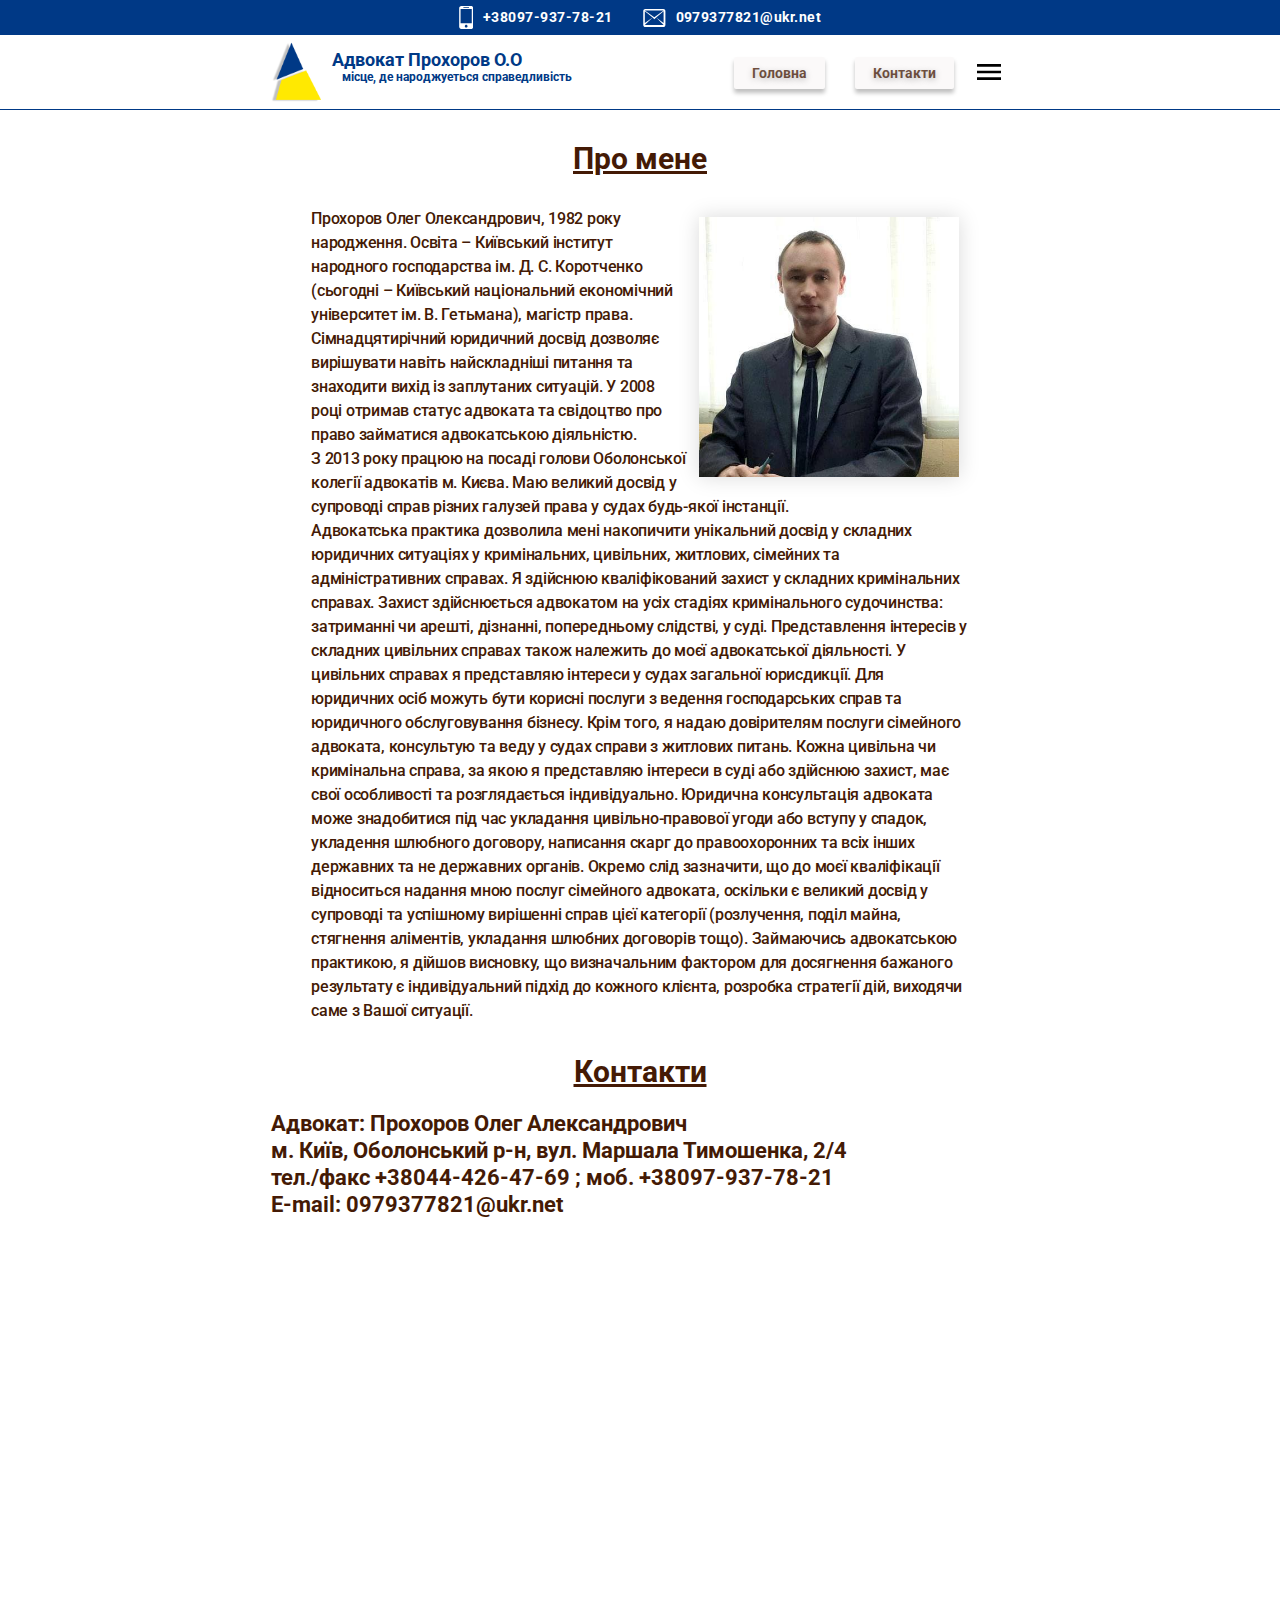
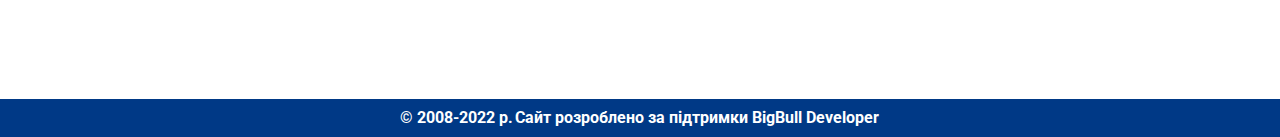
==== about.html @ 19c9258d "Пофиксил мелочи" ====
<!DOCTYPE html>
<html lang="uk">
  <head>
    <meta charset="UTF-8" />
    <meta http-equiv="X-UA-Compatible" content="IE=edge" />
    <meta name="viewport" content="width=device-width, initial-scale=1.0" />
    <title>Адвокат Прохоров Олег</title>
    <script src="https://ajax.googleapis.com/ajax/libs/jquery/2.2.0/jquery.min.js"></script>
    <link rel="preconnect" href="https://fonts.googleapis.com" />
    <link rel="preconnect" href="https://fonts.gstatic.com" crossorigin />
    <link
      href="https://fonts.googleapis.com/css2?family=Roboto:wght@400;500;700&display=swap"
      rel="stylesheet"
    />
    <link
      rel="stylesheet"
      href="https://cdnjs.cloudflare.com/ajax/libs/modern-normalize/1.1.0/modern-normalize.min.css"
    />

    <link rel="stylesheet" href="./css/main.min.css" />
  </head>
  <body>
    
    <div style="display: none;" id="topNubex" class="topNubex"><svg width="30" height="30" class="top-flex"><use href="./img/icons.svg#arrow"></use></svg></div>
     <header>
      <div class="first-header">
        <ul class="header-flex">
          <li class="header-li">
            <a class="link" href="tel:+380979377821"
              ><svg class="header-icon" width="14" height="23">
                <use href="./img/icons.svg#tel"></use>
              </svg>
              +38097-937-78-21
            </a>
          </li>
          <li class="header-li">
            <a class="link" href="mailto:0979377821@ukr.net"
              ><svg class="header-icon" width="23" height="18">
                <use href="./img/icons.svg#mail"></use>
              </svg>
              0979377821@ukr.net
            </a>
          </li>
        </ul>
      </div>
      <div class="container">
        <div class="second-header">
          <a href="" alt="" class="logo">
            <img
              class="logo-icon"
              src="./img/Logo.png"
              alt=""
              width="65"
              height="76"
            />
            <p class="logo-text">
              <span>Адвокат Прохоров О.О</span> &nbsp;
              <span class="logo-text-small"
                >місце, де народжуеться справедливість</span
              >
            </p>
          </a>
           <ul data-menu class="mobile__menu" aria-label="Мобільне меню">
            <li class="mobile__menu-link"><a href="">Відгуки</a></li>
            <li class="mobile__menu-link"><a href="./index.html">Головна</a></li>
            <li class="mobile__menu-link">
              <a href="./price.html">Ціни</a>
            </li>
          </ul>
          <div class="menu">
            <ul class="menu-items">
              <li class="menu-box">
                <a class="menu-link" href="./index.html">Головна</a>
              </li>
              <li class="menu-box">
                <a class="menu-link menu-link--hiden" href="./price.html">Ціни</a>
              </li>
              <li class="menu-box">
                <a class="menu-link anсhor" href="#contact"
                  >Контакти</a
                >
              </li>
              <li class="menu-box">
                <a
                  class="menu-link menu-link--hiden"
                  href="https://www.google.com/search?q=%D0%BF%D1%80%D0%BE%D1%85%D0%BE%D1%80%D0%BE%D0%B2+%D0%BE%D0%BB%D0%B5%D0%B3+%D0%B0%D0%B4%D0%B2%D0%BE%D0%BA%D0%B0%D1%82&oq=%D0%BF%D1%80%D0%BE%D1%85%D0%BE%D1%80%D0%BE%D0%B2+%D0%BE%D0%BB%D0%B5%D0%B3+%D0%B0%D0%B4%D0%B2%D0%BE%D0%BA%D0%B0%D1%82&aqs=chrome..69i57j0i22i30j69i61l2.12801j0j7&sourceid=chrome&ie=UTF-8#lrd=0x40d4d20cce8d7c93:0xeddedb7714276795,1,,,"
                  target="_blank"
                  >Відгуки</a
                >
              </li>
            </ul>
          </div>
          <button data-menu-button class="menu__button" type="button">
            <svg width="40" height="40">
              <use class="menu__icon" href="./img/icons.svg#menu"></use>
              <use
                class="menu__icon--close"
                href="./img/icons.svg#menu-close"
              ></use>
            </svg>
          </button>
        </div>
      </div>
    </header>
    <main>
      <section>
        <div class="border"></div>
        <div class="container">
          
          <h1 class="price-title services-title">Про мене</h1>
          <p class="about-text">
                            <img class="about-img"
                src="./img/oleg2.jpg"
                  width="260"
                  alt="Фото Адвоката"
                  align="right"
                  hspace="10"
                  vspace="10"
                />Прохоров Олег Олександрович, 1982 року народження. Освіта
                – Київський інститут народного господарства ім. Д. С.
                Коротченко (сьогодні – Київський національний економічний
                університет ім. В. Гетьмана), магістр права.
                Сімнадцятирічний юридичний досвід дозволяє вирішувати навіть найскладніші питання
                та знаходити вихід із заплутаних ситуацій. У 2008 році
                отримав статус адвоката та свідоцтво про право займатися
                адвокатською діяльністю.</br> З 2013 року працюю на посаді голови
                Оболонської колегії адвокатів м. Києва. Маю великий досвід у
                супроводі справ різних галузей права у судах будь-якої
                інстанції.</br> Адвокатська практика дозволила мені накопичити
                унікальний досвід у складних юридичних ситуаціях у
                кримінальних, цивільних, житлових, сімейних та
                адміністративних справах. Я здійснюю кваліфікований захист у
                складних кримінальних справах. Захист здійснюється адвокатом
                на усіх стадіях кримінального судочинства: затриманні чи
                арешті, дізнанні, попередньому слідстві, у суді. Представлення
                інтересів у складних цивільних справах також належить до
                моєї адвокатської діяльності. У цивільних справах я
                представляю інтереси у судах загальної юрисдикції. Для
                юридичних осіб можуть бути корисні послуги з ведення
                господарських справ та юридичного обслуговування бізнесу.
                Крім того, я надаю довірителям послуги сімейного адвоката,
                консультую та веду у судах справи з житлових питань. Кожна
                цивільна чи кримінальна справа, за якою я представляю
                інтереси в суді або здійснюю захист, має свої особливості та
                розглядається індивідуально. Юридична консультація адвоката
                може знадобитися під час укладання цивільно-правової угоди
                або вступу у спадок, укладення шлюбного договору, написання
                скарг до правоохоронних та всіх інших державних та не державних органів.
                Окремо слід зазначити, що до моєї кваліфікації відноситься надання мною послуг сімейного
                адвоката, оскільки є великий досвід у супроводі та успішному
                вирішенні справ цієї категорії (розлучення, поділ майна,
                стягнення аліментів, укладання шлюбних договорів тощо).
                Займаючись адвокатською практикою,
                я дійшов висновку, що визначальним фактором для досягнення
                бажаного результату є індивідуальний підхід до кожного
                клієнта, розробка стратегії дій, виходячи саме з Вашої
                ситуації.
              
          </p>
        </div>
      </section>
    </main>
    <footer>
        <!-- Адрес -->
      <section>
        <address class="address">
            <div class="container">
  
              
              <h2 id="contact" class="contact">Контакти</h2>
              <div class="footer">
                <div>
              <p class="address-text">Адвокат: Прохоров Олег Александрович</p>
              <p class="address-text">
                м. Київ, Оболонський р-н, вул. Маршала Тимошенка, 2/4
              </p>
              <p class="address-text">
                тел./факс <a href="tel:+380444264769">+38044-426-47-69</a> ;
                моб. <a href="tel:+380979377821">+38097-937-78-21</a>
              </p>
              <p class="address-text">
                E-mail: <a href="mailto:0979377821@ukr.net">0979377821@ukr.net</a>
              </p>
            </div>
              <div class="qr"><img src="./img/qr.png" width="232" alt=""></div>
            </div>
            </div>
          <div class="map">
            <iframe
              src="https://www.google.com/maps/embed?pb=!1m18!1m12!1m3!1d2961.541107281896!2d30.487024037921742!3d50.50549153736921!2m3!1f0!2f0!3f0!3m2!1i1024!2i768!4f13.1!3m3!1m2!1s0x0%3A0xeddedb7714276795!2z0JDQtNCy0L7QutCw0YIg0L3QsCDQntCx0L7Qu9C-0L3QuCwg0J_RgNC-0YXQvtGA0L7QsiDQntC70LXQsw!5e0!3m2!1sru!2sua!4v1655466780586!5m2!1sru!2sua"
              width="100%"
              height="450"
              style="border: 0"
              allowfullscreen=""
              loading="lazy"
              referrerpolicy="no-referrer-when-downgrade"
            ></iframe>
          </div>
        </address>
        <div class="first-header">
            <ul class="copy-ul">
              <li class=" copy">
                <p >&#169; 2008-2022 р.</p>
              </li>
              <li class=" copy"><p>Сайт розроблено за підтримки <a href="">BigBull Developer</a></p></li>
            </ul>
          </div>
    </footer>
    <script src="./js/jslib.js"></script>
    <script src="./js/link.js"></script>
    <script src="./js/mobile-menu.js"></script>
    
  </body>
</html>
---- css/main.min.css ----
:root{--main-text-color: #441a05;--color-white: #ffffff;--background-color: #003986;--hover-link-color: #ffe901;--hover-bg-color: rgba(68, 26, 5, 0.9);--cubic-bezier: cubic-bezier(0.4, 0, 0.2, 1);--about-bg-color: rgba(252, 183, 0, 0.75)}.copy{padding:10px 0;color:#fff;font-size:16px;margin-right:2px}.copy-ul{display:flex}.topNubex{display:flex;align-items:center;justify-content:center;position:fixed;right:15px;bottom:15px;width:60px;height:60px;background-color:var(--about-bg-color);fill:var(--main-text-color);transform:scale(1);transition:transform 200ms linear;border-radius:50%;cursor:pointer;z-index:2}#topNubex:hover{transform:scale(1.1)}.overlay{opacity:0;visibility:hidden;position:fixed;top:0;left:0;width:100%;height:100%;background-color:rgba(0,0,0,.5);z-index:20;transform:scale(0.7)}.modal{opacity:0;visibility:hidden;transform:translate(-50%, -50%) scale(0.2);width:100%;max-width:500px;position:fixed;top:50%;left:50%;z-index:30;box-shadow:0 3px 10px -0.5px rgba(0,0,0,.2);text-align:center;padding:30px;border-radius:3px;background-color:#fff;transition:.3s all}.modal.active{opacity:1;visibility:visible;transform:translate(-50%, -50%) scale(1);transition:transform 250ms linear}.overlay.active{opacity:1;visibility:visible;transform:scale(1);transition:opacity 250ms linear}.modal__cross{width:25px;height:25px;position:absolute;top:20px;right:20px;fill:#444;cursor:pointer}.first-header{position:relative;display:flex;justify-content:center;align-items:center;width:100%;background-color:var(--background-color)}.header-icon{fill:currentColor;margin-right:10px}.second-header{display:flex;justify-content:space-between}.header-flex{display:flex;margin-left:auto;margin-right:auto}.header-li{display:flex;padding:6px 0;color:var(--color-white)}.header-flex .header-li:not(:last-child){margin-right:30px}.header-flex a{display:flex;align-items:center;text-decoration:none;color:var(--color-white);font-weight:700;font-size:14px;line-height:1.15;letter-spacing:.035em;transition:color 250ms var(--cubic-bezier)}.mod-button:hover,.mod-button:focus{color:var(--hover-link-color)}.mod-button{display:flex;justify-content:center;align-items:center;position:absolute;cursor:pointer;top:8px;right:8px;border-radius:50%;width:30px;height:30px;padding:0;margin:0;border:1px solid rgba(0,0,0,.1);background-color:var(--color-white)}.button-link:nth-child(2) .sub-link{padding:46px 24px}.button-link:nth-child(3) .sub-link{margin-right:0}.serv-button{padding:62px 0px;max-width:450px;width:100%;color:var(--color-white);text-shadow:-4px 4px 2px rgba(0,0,0,.25);background:var(--main-text-color);box-shadow:-4px 4px 2px rgba(0,0,0,.25);border-radius:20px;transform:scale(1);transition:transform 250ms linear,box-shadow 250ms linear,background-color 250ms linear;cursor:pointer}.serv-button:hover,.serv-button:focus{background-color:var(--main-text-color);box-shadow:-8px 8px 6px rgba(0,0,0,.5);transform:scale(1.1)}.menu__button{z-index:10;display:flex;width:40px;height:40px;margin:10px 0px;padding:0;border:none;background:none}.menu__button:hover,.menu__button:focus{fill:var(--hover-text-color)}.menu__button.is-open .menu__icon{display:none}.menu__button .menu__icon--close{display:none}.menu__button.is-open .menu__icon--close{display:block}.header-flex a:hover,.header-flex a:focus{color:var(--hover-link-color)}.menu-items a:hover,.menu-items a:focus{transform:scale(1.1);box-shadow:-4px 4px 4px rgba(0,0,0,.5)}.menu{display:flex;align-items:center}.menu-link{font-weight:700;font-size:16px;line-height:18px;color:rgba(68,26,5,.75);text-shadow:0px 2px 6px rgba(0,0,0,.25);background:#fbf9f9;box-shadow:0px 4px 4px rgba(0,0,0,.25);border-radius:2px;padding:8px 36px;transform:scale(1);transition:transform 250ms var(--cubic-bezier),box-shadow 250ms var(--cubic-bezier)}.menu-box:not(:last-child){margin-right:30px}.menu-items{display:flex;align-items:center;justify-content:center}.sub-link{min-width:120px;font-weight:500;font-size:22px;line-height:1.14;text-align:center;color:#fff;text-shadow:0px 4px 4px rgba(0,0,0,.7);background-color:rgba(68,26,5,.97);border:1px solid rgba(0,0,0,.49);border-radius:20px;box-shadow:-4px 4px 2px rgba(0,0,0,.25);padding:41px 0px;margin-right:12px;cursor:pointer;transform:scale(1);transition:transform 250ms linear,box-shadow 250ms linear,background-color 250ms linear}.sub-link:hover,.sub-link:focus{background-color:var(--main-text-color);box-shadow:-8px 8px 6px rgba(0,0,0,.5);transform:scale(1.1)}.sub-flex{display:none}.mobile__menu{position:absolute;top:109px;right:0;display:flex;justify-content:center;width:100%;opacity:0;z-index:2;background-color:var(--color-white);padding:30px 15px;transform:translatey(-100%);transition:transform 150ms linear 100ms,opacity 200ms linear 100ms;pointer-events:none}.mobile__menu.is-open{pointer-events:all;opacity:1;transform:translatey(0%)}.mobile__menu-link{margin-bottom:15px}.mobile__menu-link:not(:last-child){border-right:1px solid;padding-right:10px}.mobile__menu-link:not(:first-child){padding-left:10px}.logo{display:flex}.logo-icon{margin:7px 0px;transform:rotatez(0deg);transition:transform 500ms var(--cubic-bezier)}.logo-icon:hover{transform:rotatez(360deg)}.logo-text{font-size:18px;line-height:1.15;color:var(--background-color);margin-left:11px;padding-bottom:15px;padding-top:15px;transform:scale(1);transition:transform 250ms linear}.logo-text:hover{transform:scale(1.1)}.logo-text-small{display:flex;font-size:16px;margin-left:10px;line-height:1.12;color:var(--background-color)}#contact{margin:0 0}body{font-family:"Roboto",sans-serif;font-style:normal;font-size:25px;font-weight:700;color:var(--main-text-color)}img{display:block}.visually-hidden{position:absolute;width:1px;height:1px;margin:-1px;border:0;padding:0;white-space:nowrap;-webkit-clip-path:inset(100%);clip-path:inset(100%);clip:rect(0 0 0 0);overflow:hidden}h1,h2,h3{margin:0;padding:0}a{display:inline-block;text-decoration:none;color:currentColor}p{padding:0;margin:0}button{padding:0;margin:0;outline:none}ul{padding:0;margin:0;list-style:none}li{margin:0;padding:0}.container{margin-left:auto;margin-right:auto;padding-left:15px;padding-right:15px}.border{border-top:1px solid var(--background-color)}.hero{max-width:1920px;margin-left:auto;margin-right:auto;text-align:center;background-position-y:center;background-size:cover;background-repeat:no-repeat;background-image:url(../img/hero-mob.jpg)}.hero-title{width:100%;font-size:30px;color:rgba(68,26,5,.8);text-shadow:0px 2px 6px rgba(0,0,0,.35);padding:70px 0px}.hero-text{font-size:30pxpx;line-height:48px;align-items:center;text-align:right;color:rgba(68,26,5,.9);text-shadow:0px 2px 16px rgba(0,0,0,.25);padding:20px 0 0 0}.about-flex{display:none}.about-list{display:flex;align-items:center}.about-list.second{align-items:end;padding-bottom:97px}.about-title{padding-top:27px;font-size:42px;line-height:1.14;-webkit-text-decoration-line:underline;text-decoration-line:underline;text-align:center;color:var(--main-text-color)}.about-text--mini{padding:33px 30px;font-weight:500;font-size:24px;line-height:1.4;letter-spacing:-0.015em;color:var(--main-text-color)}.about{margin-right:60px;width:566px;height:311px;background:rgba(255,253,253,.99);border:1px solid var(--color-white);box-shadow:0px 0px 20px rgba(0,0,0,.25);border-radius:5px}.about:nth-child(2){margin-right:0;border:none;background:none;box-shadow:none}.about-img{box-shadow:0px 0px 20px rgba(0,0,0,.15)}.about-box{width:365px;background:var(--about-bg-color);border-radius:20px;box-shadow:0px 2px 0px rgba(0,0,0,.5)}.about-box:nth-child(2){width:428px;height:242px;margin:0px 76px}.about-box:nth-child(2) .second-title{padding:15px 140px 55px 140px;padding-bottom:55px;font-size:64px}.about-box:nth-child(2) .second-text{font-size:38px;padding:0px 20px 15px}.about-flex-cont{display:flex}.second-title{padding:15px 94px 30px 94px;font-size:60px;line-height:1.15;text-align:center;-webkit-text-decoration-line:underline;text-decoration-line:underline;color:var(--main-text-color);text-shadow:-2px 4px 6px rgba(0,0,0,.25)}.second-text{padding:0px 20px 15px;font-size:35px;line-height:1.15;text-align:center;color:var(--main-text-color);text-shadow:-2px 4px 6px rgba(0,0,0,.25)}.services-title{font-size:30px;line-height:37px;text-align:center;text-decoration:underline;color:var(--main-text-color);padding-top:30px}.services-subtitle{padding:20px 0;font-size:20px;line-height:25px;text-align:center;color:var(--main-text-color)}.card-text{display:inline-flex;align-items:center;position:absolute;margin:0;padding:0px 24px;width:100%;height:100%;font-size:18px;line-height:29px;text-align:center;color:var(--color-white);transform:translateY(100%)}.services-cont{padding:0px 15px}.services-flex{display:block}.footer{display:flex;justify-content:space-between;align-items:center}.address{font-size:22px;line-height:27px;font-style:normal;font-weight:700;color:var(--main-text-color)}.address a{transform:scale(1);transition:color 150ms linear,transform 150ms linear}.address a:hover{color:var(--hover-link-color);transform:scale(1.03)}.contact{padding-bottom:20px;font-size:30px;line-height:37px;text-align:center;text-decoration:underline;color:var(--main-text-color);padding-top:30px}.map{padding-top:25px;width:100%}.price-title{padding:30px 0;text-align:center}.price-text,.about-text{padding:0px 40px;font-weight:500;font-size:20px;line-height:1.5;letter-spacing:-0.015em;color:var(--main-text-color)}.cap{padding-top:10px;padding-bottom:10px;height:10%;font-size:25px;text-align:left;text-decoration:underline}.iksweb th{font-weight:700;font-size:25px;text-align:left;color:var(--main-text-color);background-color:var(--color-white)}.iksweb{display:flex;text-decoration:none;padding-top:10px;padding-bottom:50px;width:70%;text-align:left;font-size:20px;color:var(--main-text-color);margin-left:auto;margin-right:auto}.iksweb td:nth-child(2n){width:150px}.iksweb tr{cursor:default;transform:scale(1);transition:transform 200ms linear,background-color 300ms linear}.iksweb td .iksweb th{padding:10px 5px;line-height:13px}.iksweb tr:hover{background-color:rgba(189,185,185,.163);transform:scale(1.1)}@media screen and (min-width: 480px){.container{width:480px}}@media screen and (min-width: 768px){.container{width:768px}}@media screen and (min-width: 1366px){.container{width:1366px}}@media screen and (max-width: 767px){.about-text{padding:0}.about-img{display:none}.iksweb{display:initial;font-size:14px}.iksweb th{font-size:20px}.menu{display:none}.price-text{display:none}.second-header{align-items:center}.services:not(:last-child){margin-bottom:10px}}@media screen and (max-width: 1365px){.menu{margin-left:auto}.menu-link.menu-link--hiden{display:none}.sub-menu{display:none}.hero-title{max-width:460px;width:100%;font-size:30px;margin-left:auto;margin-right:100px}.second-header{align-items:center}.logo-icon{width:50px;height:60px}.logo-text-small{font-size:12px}.menu-box:not(:last-child){margin-right:15px}.menu-link{font-size:14px;line-height:16px;padding:8px 18px}.services:nth-child(2n){margin-right:0}.qr{display:none}.price-text,.about-text{font-size:16px;line-height:1.5}}@media screen and (min-width: 768px){.mobile__menu{justify-content:flex-end}.services:nth-last-child(-n+2){margin-bottom:0}.hero{background-image:url(../img/hero-tab.jpg)}.sub-flex{display:flex;align-items:center;justify-content:center}.services-flex{display:flex;flex-wrap:wrap;padding-bottom:30px;justify-content:center}.services{width:calc((100% - 60px)/2);margin-right:30px;margin-bottom:60px}.serv-button{padding:45px 0px;font-size:18px}.iksweb{font-size:18px}}@media screen and (min-width: 1366px){.menu__button{display:none}.mobile__menu{display:none}.hero{background-image:url(../img/hero2.jpg)}.hero-title{width:700px;font-size:40px;line-height:1.2;margin-left:auto;margin-right:23px;padding:95px 0px}.hero-text{font-size:42px;padding:50px 38px}.sub-flex{justify-content:space-between}.sub-menu{display:flex;align-items:center;padding-left:24px}.about-flex{display:flex;justify-content:center;padding-top:39px}.services-flex{display:flex;flex-wrap:wrap;padding-bottom:102px}.services-title{font-size:50px;line-height:57px;text-align:center;text-decoration:underline;color:var(--main-text-color)}.services-subtitle{padding:43px 0;font-size:25px;line-height:29px;text-align:center;color:var(--main-text-color)}.services-cont{padding:0px 83px}.services{width:calc((100% - 120px)/3);margin-right:60px;margin-bottom:90px}.services:nth-child(3n){margin-right:0}.services:nth-last-child(-n+3){margin-bottom:0}.serv-button{padding:62px 0px;width:350px;font-size:25px;color:var(--color-white);text-shadow:-4px 4px 2px rgba(0,0,0,.25);background:var(--main-text-color);box-shadow:-4px 4px 2px rgba(0,0,0,.25);border-radius:20px;transform:scale(1);transition:transform 250ms linear,box-shadow 250ms linear,background-color 250ms linear;cursor:pointer}.qr{bottom:40px;right:40px}.contact{padding-bottom:20px;font-size:45px;line-height:52px;text-align:center;color:var(--main-text-color)}.logo-text{width:320px;font-size:26px;line-height:1.15;color:var(--background-color);margin-left:11px;padding-bottom:15px;padding-top:15px;transform:scale(1);transition:transform 250ms linear}.header-flex a{font-size:18px}.address{font-size:25px;line-height:29px}.price-text,.about-text{font-size:22px}.iksweb{font-size:20px}}/*# sourceMappingURL=main.min.css.map */
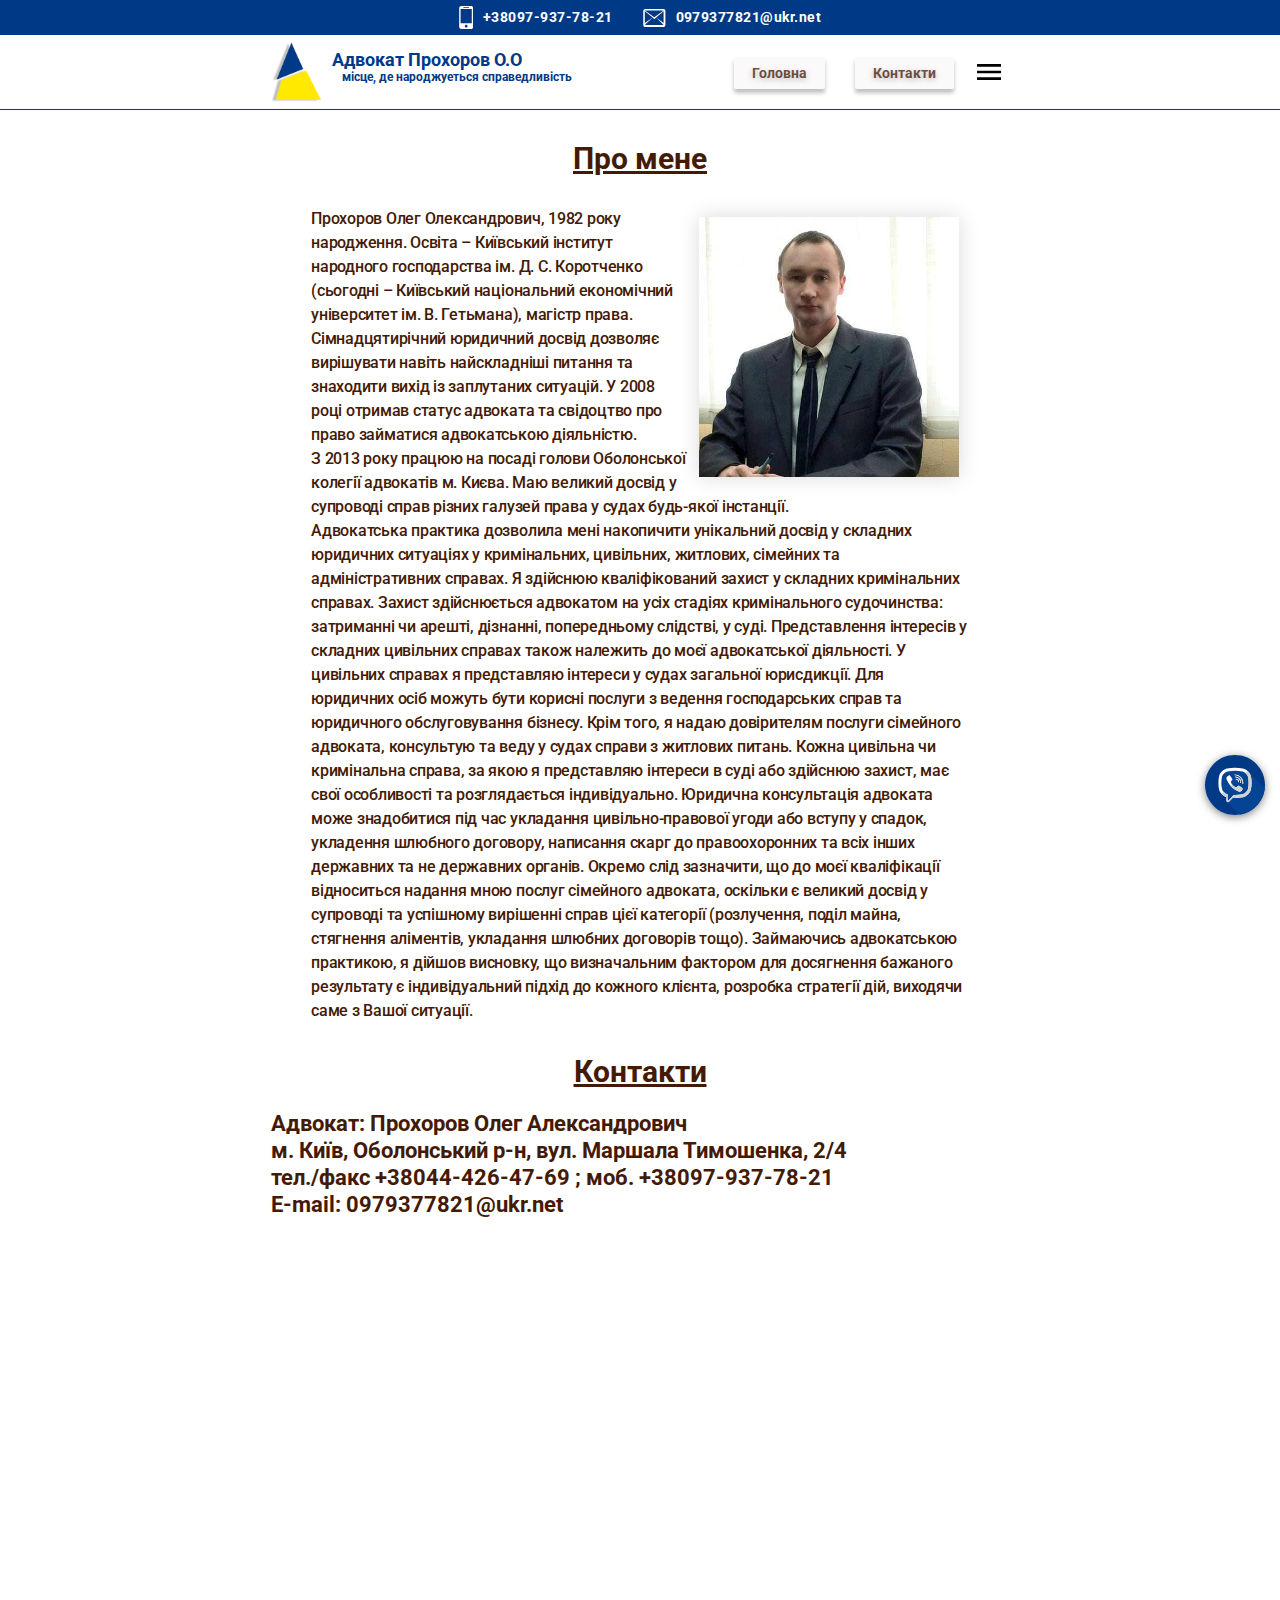
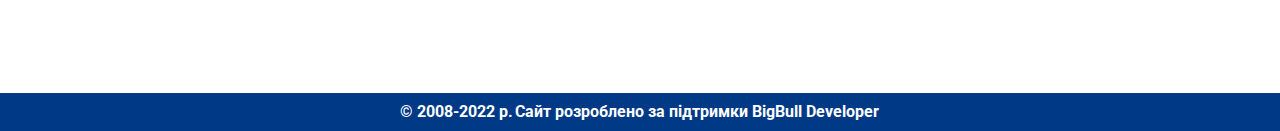
==== commit 63bf2c05: "Фиксы фиксы" ====
--- a/about.html
+++ b/about.html
@@ -22,7 +22,12 @@
   <body>
     
     <div style="display: none;" id="topNubex" class="topNubex"><svg width="30" height="30" class="top-flex"><use href="./img/icons.svg#arrow"></use></svg></div>
-     <header>
+    <a href="viber://chat?number=%2B380979377821" class="messenger">
+      <svg width="30" height="30" class="messenger-icon">
+        <use href="./img/icons.svg#viber"></use>
+      </svg>
+    </a>
+    <header>
       <div class="first-header">
         <ul class="header-flex">
           <li class="header-li">
@@ -197,7 +202,7 @@
             ></iframe>
           </div>
         </address>
-        <div class="first-header">
+        <div class="footer-header">
             <ul class="copy-ul">
               <li class=" copy">
                 <p >&#169; 2008-2022 р.</p>
--- a/css/main.min.css
+++ b/css/main.min.css
@@ -1 +1 @@
-:root{--main-text-color: #441a05;--color-white: #ffffff;--background-color: #003986;--hover-link-color: #ffe901;--hover-bg-color: rgba(68, 26, 5, 0.9);--cubic-bezier: cubic-bezier(0.4, 0, 0.2, 1);--about-bg-color: rgba(252, 183, 0, 0.75)}.copy{padding:10px 0;color:#fff;font-size:16px;margin-right:2px}.copy-ul{display:flex}.topNubex{display:flex;align-items:center;justify-content:center;position:fixed;right:15px;bottom:15px;width:60px;height:60px;background-color:var(--about-bg-color);fill:var(--main-text-color);transform:scale(1);transition:transform 200ms linear;border-radius:50%;cursor:pointer;z-index:2}#topNubex:hover{transform:scale(1.1)}.overlay{opacity:0;visibility:hidden;position:fixed;top:0;left:0;width:100%;height:100%;background-color:rgba(0,0,0,.5);z-index:20;transform:scale(0.7)}.modal{opacity:0;visibility:hidden;transform:translate(-50%, -50%) scale(0.2);width:100%;max-width:500px;position:fixed;top:50%;left:50%;z-index:30;box-shadow:0 3px 10px -0.5px rgba(0,0,0,.2);text-align:center;padding:30px;border-radius:3px;background-color:#fff;transition:.3s all}.modal.active{opacity:1;visibility:visible;transform:translate(-50%, -50%) scale(1);transition:transform 250ms linear}.overlay.active{opacity:1;visibility:visible;transform:scale(1);transition:opacity 250ms linear}.modal__cross{width:25px;height:25px;position:absolute;top:20px;right:20px;fill:#444;cursor:pointer}.first-header{position:relative;display:flex;justify-content:center;align-items:center;width:100%;background-color:var(--background-color)}.header-icon{fill:currentColor;margin-right:10px}.second-header{display:flex;justify-content:space-between}.header-flex{display:flex;margin-left:auto;margin-right:auto}.header-li{display:flex;padding:6px 0;color:var(--color-white)}.header-flex .header-li:not(:last-child){margin-right:30px}.header-flex a{display:flex;align-items:center;text-decoration:none;color:var(--color-white);font-weight:700;font-size:14px;line-height:1.15;letter-spacing:.035em;transition:color 250ms var(--cubic-bezier)}.mod-button:hover,.mod-button:focus{color:var(--hover-link-color)}.mod-button{display:flex;justify-content:center;align-items:center;position:absolute;cursor:pointer;top:8px;right:8px;border-radius:50%;width:30px;height:30px;padding:0;margin:0;border:1px solid rgba(0,0,0,.1);background-color:var(--color-white)}.button-link:nth-child(2) .sub-link{padding:46px 24px}.button-link:nth-child(3) .sub-link{margin-right:0}.serv-button{padding:62px 0px;max-width:450px;width:100%;color:var(--color-white);text-shadow:-4px 4px 2px rgba(0,0,0,.25);background:var(--main-text-color);box-shadow:-4px 4px 2px rgba(0,0,0,.25);border-radius:20px;transform:scale(1);transition:transform 250ms linear,box-shadow 250ms linear,background-color 250ms linear;cursor:pointer}.serv-button:hover,.serv-button:focus{background-color:var(--main-text-color);box-shadow:-8px 8px 6px rgba(0,0,0,.5);transform:scale(1.1)}.menu__button{z-index:10;display:flex;width:40px;height:40px;margin:10px 0px;padding:0;border:none;background:none}.menu__button:hover,.menu__button:focus{fill:var(--hover-text-color)}.menu__button.is-open .menu__icon{display:none}.menu__button .menu__icon--close{display:none}.menu__button.is-open .menu__icon--close{display:block}.header-flex a:hover,.header-flex a:focus{color:var(--hover-link-color)}.menu-items a:hover,.menu-items a:focus{transform:scale(1.1);box-shadow:-4px 4px 4px rgba(0,0,0,.5)}.menu{display:flex;align-items:center}.menu-link{font-weight:700;font-size:16px;line-height:18px;color:rgba(68,26,5,.75);text-shadow:0px 2px 6px rgba(0,0,0,.25);background:#fbf9f9;box-shadow:0px 4px 4px rgba(0,0,0,.25);border-radius:2px;padding:8px 36px;transform:scale(1);transition:transform 250ms var(--cubic-bezier),box-shadow 250ms var(--cubic-bezier)}.menu-box:not(:last-child){margin-right:30px}.menu-items{display:flex;align-items:center;justify-content:center}.sub-link{min-width:120px;font-weight:500;font-size:22px;line-height:1.14;text-align:center;color:#fff;text-shadow:0px 4px 4px rgba(0,0,0,.7);background-color:rgba(68,26,5,.97);border:1px solid rgba(0,0,0,.49);border-radius:20px;box-shadow:-4px 4px 2px rgba(0,0,0,.25);padding:41px 0px;margin-right:12px;cursor:pointer;transform:scale(1);transition:transform 250ms linear,box-shadow 250ms linear,background-color 250ms linear}.sub-link:hover,.sub-link:focus{background-color:var(--main-text-color);box-shadow:-8px 8px 6px rgba(0,0,0,.5);transform:scale(1.1)}.sub-flex{display:none}.mobile__menu{position:absolute;top:109px;right:0;display:flex;justify-content:center;width:100%;opacity:0;z-index:2;background-color:var(--color-white);padding:30px 15px;transform:translatey(-100%);transition:transform 150ms linear 100ms,opacity 200ms linear 100ms;pointer-events:none}.mobile__menu.is-open{pointer-events:all;opacity:1;transform:translatey(0%)}.mobile__menu-link{margin-bottom:15px}.mobile__menu-link:not(:last-child){border-right:1px solid;padding-right:10px}.mobile__menu-link:not(:first-child){padding-left:10px}.logo{display:flex}.logo-icon{margin:7px 0px;transform:rotatez(0deg);transition:transform 500ms var(--cubic-bezier)}.logo-icon:hover{transform:rotatez(360deg)}.logo-text{font-size:18px;line-height:1.15;color:var(--background-color);margin-left:11px;padding-bottom:15px;padding-top:15px;transform:scale(1);transition:transform 250ms linear}.logo-text:hover{transform:scale(1.1)}.logo-text-small{display:flex;font-size:16px;margin-left:10px;line-height:1.12;color:var(--background-color)}#contact{margin:0 0}body{font-family:"Roboto",sans-serif;font-style:normal;font-size:25px;font-weight:700;color:var(--main-text-color)}img{display:block}.visually-hidden{position:absolute;width:1px;height:1px;margin:-1px;border:0;padding:0;white-space:nowrap;-webkit-clip-path:inset(100%);clip-path:inset(100%);clip:rect(0 0 0 0);overflow:hidden}h1,h2,h3{margin:0;padding:0}a{display:inline-block;text-decoration:none;color:currentColor}p{padding:0;margin:0}button{padding:0;margin:0;outline:none}ul{padding:0;margin:0;list-style:none}li{margin:0;padding:0}.container{margin-left:auto;margin-right:auto;padding-left:15px;padding-right:15px}.border{border-top:1px solid var(--background-color)}.hero{max-width:1920px;margin-left:auto;margin-right:auto;text-align:center;background-position-y:center;background-size:cover;background-repeat:no-repeat;background-image:url(../img/hero-mob.jpg)}.hero-title{width:100%;font-size:30px;color:rgba(68,26,5,.8);text-shadow:0px 2px 6px rgba(0,0,0,.35);padding:70px 0px}.hero-text{font-size:30pxpx;line-height:48px;align-items:center;text-align:right;color:rgba(68,26,5,.9);text-shadow:0px 2px 16px rgba(0,0,0,.25);padding:20px 0 0 0}.about-flex{display:none}.about-list{display:flex;align-items:center}.about-list.second{align-items:end;padding-bottom:97px}.about-title{padding-top:27px;font-size:42px;line-height:1.14;-webkit-text-decoration-line:underline;text-decoration-line:underline;text-align:center;color:var(--main-text-color)}.about-text--mini{padding:33px 30px;font-weight:500;font-size:24px;line-height:1.4;letter-spacing:-0.015em;color:var(--main-text-color)}.about{margin-right:60px;width:566px;height:311px;background:rgba(255,253,253,.99);border:1px solid var(--color-white);box-shadow:0px 0px 20px rgba(0,0,0,.25);border-radius:5px}.about:nth-child(2){margin-right:0;border:none;background:none;box-shadow:none}.about-img{box-shadow:0px 0px 20px rgba(0,0,0,.15)}.about-box{width:365px;background:var(--about-bg-color);border-radius:20px;box-shadow:0px 2px 0px rgba(0,0,0,.5)}.about-box:nth-child(2){width:428px;height:242px;margin:0px 76px}.about-box:nth-child(2) .second-title{padding:15px 140px 55px 140px;padding-bottom:55px;font-size:64px}.about-box:nth-child(2) .second-text{font-size:38px;padding:0px 20px 15px}.about-flex-cont{display:flex}.second-title{padding:15px 94px 30px 94px;font-size:60px;line-height:1.15;text-align:center;-webkit-text-decoration-line:underline;text-decoration-line:underline;color:var(--main-text-color);text-shadow:-2px 4px 6px rgba(0,0,0,.25)}.second-text{padding:0px 20px 15px;font-size:35px;line-height:1.15;text-align:center;color:var(--main-text-color);text-shadow:-2px 4px 6px rgba(0,0,0,.25)}.services-title{font-size:30px;line-height:37px;text-align:center;text-decoration:underline;color:var(--main-text-color);padding-top:30px}.services-subtitle{padding:20px 0;font-size:20px;line-height:25px;text-align:center;color:var(--main-text-color)}.card-text{display:inline-flex;align-items:center;position:absolute;margin:0;padding:0px 24px;width:100%;height:100%;font-size:18px;line-height:29px;text-align:center;color:var(--color-white);transform:translateY(100%)}.services-cont{padding:0px 15px}.services-flex{display:block}.footer{display:flex;justify-content:space-between;align-items:center}.address{font-size:22px;line-height:27px;font-style:normal;font-weight:700;color:var(--main-text-color)}.address a{transform:scale(1);transition:color 150ms linear,transform 150ms linear}.address a:hover{color:var(--hover-link-color);transform:scale(1.03)}.contact{padding-bottom:20px;font-size:30px;line-height:37px;text-align:center;text-decoration:underline;color:var(--main-text-color);padding-top:30px}.map{padding-top:25px;width:100%}.price-title{padding:30px 0;text-align:center}.price-text,.about-text{padding:0px 40px;font-weight:500;font-size:20px;line-height:1.5;letter-spacing:-0.015em;color:var(--main-text-color)}.cap{padding-top:10px;padding-bottom:10px;height:10%;font-size:25px;text-align:left;text-decoration:underline}.iksweb th{font-weight:700;font-size:25px;text-align:left;color:var(--main-text-color);background-color:var(--color-white)}.iksweb{display:flex;text-decoration:none;padding-top:10px;padding-bottom:50px;width:70%;text-align:left;font-size:20px;color:var(--main-text-color);margin-left:auto;margin-right:auto}.iksweb td:nth-child(2n){width:150px}.iksweb tr{cursor:default;transform:scale(1);transition:transform 200ms linear,background-color 300ms linear}.iksweb td .iksweb th{padding:10px 5px;line-height:13px}.iksweb tr:hover{background-color:rgba(189,185,185,.163);transform:scale(1.1)}@media screen and (min-width: 480px){.container{width:480px}}@media screen and (min-width: 768px){.container{width:768px}}@media screen and (min-width: 1366px){.container{width:1366px}}@media screen and (max-width: 767px){.about-text{padding:0}.about-img{display:none}.iksweb{display:initial;font-size:14px}.iksweb th{font-size:20px}.menu{display:none}.price-text{display:none}.second-header{align-items:center}.services:not(:last-child){margin-bottom:10px}}@media screen and (max-width: 1365px){.menu{margin-left:auto}.menu-link.menu-link--hiden{display:none}.sub-menu{display:none}.hero-title{max-width:460px;width:100%;font-size:30px;margin-left:auto;margin-right:100px}.second-header{align-items:center}.logo-icon{width:50px;height:60px}.logo-text-small{font-size:12px}.menu-box:not(:last-child){margin-right:15px}.menu-link{font-size:14px;line-height:16px;padding:8px 18px}.services:nth-child(2n){margin-right:0}.qr{display:none}.price-text,.about-text{font-size:16px;line-height:1.5}}@media screen and (min-width: 768px){.mobile__menu{justify-content:flex-end}.services:nth-last-child(-n+2){margin-bottom:0}.hero{background-image:url(../img/hero-tab.jpg)}.sub-flex{display:flex;align-items:center;justify-content:center}.services-flex{display:flex;flex-wrap:wrap;padding-bottom:30px;justify-content:center}.services{width:calc((100% - 60px)/2);margin-right:30px;margin-bottom:60px}.serv-button{padding:45px 0px;font-size:18px}.iksweb{font-size:18px}}@media screen and (min-width: 1366px){.menu__button{display:none}.mobile__menu{display:none}.hero{background-image:url(../img/hero2.jpg)}.hero-title{width:700px;font-size:40px;line-height:1.2;margin-left:auto;margin-right:23px;padding:95px 0px}.hero-text{font-size:42px;padding:50px 38px}.sub-flex{justify-content:space-between}.sub-menu{display:flex;align-items:center;padding-left:24px}.about-flex{display:flex;justify-content:center;padding-top:39px}.services-flex{display:flex;flex-wrap:wrap;padding-bottom:102px}.services-title{font-size:50px;line-height:57px;text-align:center;text-decoration:underline;color:var(--main-text-color)}.services-subtitle{padding:43px 0;font-size:25px;line-height:29px;text-align:center;color:var(--main-text-color)}.services-cont{padding:0px 83px}.services{width:calc((100% - 120px)/3);margin-right:60px;margin-bottom:90px}.services:nth-child(3n){margin-right:0}.services:nth-last-child(-n+3){margin-bottom:0}.serv-button{padding:62px 0px;width:350px;font-size:25px;color:var(--color-white);text-shadow:-4px 4px 2px rgba(0,0,0,.25);background:var(--main-text-color);box-shadow:-4px 4px 2px rgba(0,0,0,.25);border-radius:20px;transform:scale(1);transition:transform 250ms linear,box-shadow 250ms linear,background-color 250ms linear;cursor:pointer}.qr{bottom:40px;right:40px}.contact{padding-bottom:20px;font-size:45px;line-height:52px;text-align:center;color:var(--main-text-color)}.logo-text{width:320px;font-size:26px;line-height:1.15;color:var(--background-color);margin-left:11px;padding-bottom:15px;padding-top:15px;transform:scale(1);transition:transform 250ms linear}.header-flex a{font-size:18px}.address{font-size:25px;line-height:29px}.price-text,.about-text{font-size:22px}.iksweb{font-size:20px}}/*# sourceMappingURL=main.min.css.map */+:root{--main-text-color: #441a05;--color-white: #ffffff;--background-color: #003986;--hover-link-color: #ffe901;--hover-bg-color: rgba(68, 26, 5, 0.9);--cubic-bezier: cubic-bezier(0.4, 0, 0.2, 1);--about-bg-color: rgba(252, 183, 0, 0.75)}.copy{padding:10px 0;color:#fff;font-size:16px;margin-right:2px}.copy-ul{display:flex;flex-wrap:wrap;justify-content:center}.topNubex{display:flex;align-items:center;justify-content:center;position:fixed;right:15px;bottom:15px;width:60px;height:60px;background-color:var(--about-bg-color);fill:var(--main-text-color);transform:scale(1);transition:transform 200ms linear;border-radius:50%;cursor:pointer;z-index:2}#topNubex:hover{transform:scale(1.1)}.overlay{opacity:0;visibility:hidden;position:fixed;top:0;left:0;width:100%;height:100%;background-color:rgba(0,0,0,.5);z-index:20;transform:scale(0.7)}.modal{opacity:0;visibility:hidden;transform:translate(-50%, -50%) scale(0.2);width:100%;max-width:500px;position:fixed;top:50%;left:50%;z-index:30;box-shadow:0 3px 10px -0.5px rgba(0,0,0,.2);text-align:center;padding:30px;border-radius:3px;background-color:#fff;transition:.3s all}.modal.active{opacity:1;visibility:visible;transform:translate(-50%, -50%) scale(1);transition:transform 250ms linear}.overlay.active{opacity:1;visibility:visible;transform:scale(1);transition:opacity 250ms linear}.modal__cross{width:25px;height:25px;position:absolute;top:20px;right:20px;fill:#444;cursor:pointer}.first-header{position:relative;display:flex;justify-content:center;align-items:center;width:100%;background-color:var(--background-color)}.header-icon{fill:currentColor;margin-right:10px}.second-header{display:flex;justify-content:space-between}.header-flex{display:flex;margin-left:auto;margin-right:auto}.header-li{display:flex;padding:6px 0;color:var(--color-white)}.header-flex .header-li:not(:last-child){margin-right:30px}.header-flex a{display:flex;align-items:center;text-decoration:none;color:var(--color-white);font-weight:700;font-size:14px;line-height:1.15;letter-spacing:.035em;transition:color 250ms var(--cubic-bezier)}.mod-button:hover,.mod-button:focus{color:var(--hover-link-color)}.mod-button{display:flex;justify-content:center;align-items:center;position:absolute;cursor:pointer;top:8px;right:8px;border-radius:50%;width:30px;height:30px;padding:0;margin:0;border:1px solid rgba(0,0,0,.1);background-color:var(--color-white)}.button-link:nth-child(2) .sub-link{padding:46px 24px}.button-link:nth-child(3) .sub-link{margin-right:0}.serv-button{padding:62px 0px;max-width:450px;width:100%;color:var(--color-white);text-shadow:-4px 4px 2px rgba(0,0,0,.25);background:var(--main-text-color);box-shadow:-4px 4px 2px rgba(0,0,0,.25);border-radius:20px;transform:scale(1);transition:transform 250ms linear,box-shadow 250ms linear,background-color 250ms linear;cursor:pointer}.serv-button:hover,.serv-button:focus{background-color:var(--main-text-color);box-shadow:-8px 8px 6px rgba(0,0,0,.5);transform:scale(1.1)}.menu__button{z-index:10;display:flex;width:40px;height:40px;margin:10px 0px;padding:0;border:none;background:none}.menu__button:hover,.menu__button:focus{fill:var(--hover-text-color)}.menu__button.is-open .menu__icon{display:none}.menu__button .menu__icon--close{display:none}.menu__button.is-open .menu__icon--close{display:block}.header-flex a:hover,.header-flex a:focus{color:var(--hover-link-color)}.menu-items a:hover,.menu-items a:focus{transform:scale(1.1);box-shadow:-4px 4px 4px rgba(0,0,0,.5)}.menu{display:flex;align-items:center}.menu-link{font-weight:700;font-size:16px;line-height:18px;color:rgba(68,26,5,.75);text-shadow:0px 2px 6px rgba(0,0,0,.25);background:#fbf9f9;box-shadow:0px 4px 4px rgba(0,0,0,.25);border-radius:2px;padding:8px 36px;transform:scale(1);transition:transform 250ms var(--cubic-bezier),box-shadow 250ms var(--cubic-bezier)}.menu-box:not(:last-child){margin-right:30px}.menu-items{display:flex;align-items:center;justify-content:center}.sub-link{min-width:120px;font-weight:500;font-size:22px;line-height:1.14;text-align:center;color:#fff;text-shadow:0px 4px 4px rgba(0,0,0,.7);background-color:rgba(68,26,5,.97);border:1px solid rgba(0,0,0,.49);border-radius:20px;box-shadow:-4px 4px 2px rgba(0,0,0,.25);padding:41px 0px;margin-right:12px;cursor:pointer;transform:scale(1);transition:transform 250ms linear,box-shadow 250ms linear,background-color 250ms linear}.sub-link:hover,.sub-link:focus{background-color:var(--main-text-color);box-shadow:-8px 8px 6px rgba(0,0,0,.5);transform:scale(1.1)}.sub-flex{display:none}.mobile__menu{position:absolute;top:102px;right:0;display:flex;justify-content:center;width:100%;opacity:0;z-index:2;background-color:var(--color-white);padding:30px 15px;transform:translatey(-100%);transition:transform 150ms linear 100ms,opacity 200ms linear 100ms;pointer-events:none}.mobile__menu.is-open{pointer-events:all;opacity:1;transform:translatey(0%)}.mobile__menu-link{margin-bottom:15px}.mobile__menu-link:not(:last-child){border-right:1px solid;padding-right:10px}.mobile__menu-link:not(:first-child){padding-left:10px}.logo{display:flex}.logo-icon{margin:7px 0px;transform:rotatez(0deg);transition:transform 500ms var(--cubic-bezier)}.logo-icon:hover{transform:rotatez(360deg)}.logo-text{font-size:18px;line-height:1.15;color:var(--background-color);margin-left:11px;padding-bottom:15px;padding-top:15px;transform:scale(1);transition:transform 250ms linear}.logo-text:hover{transform:scale(1.1)}.logo-text-small{display:flex;font-size:16px;margin-left:10px;line-height:1.12;color:var(--background-color)}#contact{margin:0 0}body{font-family:"Roboto",sans-serif;font-style:normal;font-size:25px;font-weight:700;color:var(--main-text-color)}img{display:block}.messenger{display:flex;align-items:center;justify-content:center;position:fixed;right:15px;bottom:85px;cursor:pointer;z-index:2;border-radius:50%;transform:scale(1);transition:transform 200ms linear;box-shadow:0px 2px 9px rgba(0,0,0,.5)}.messenger-telegram{display:flex;align-items:center;justify-content:center;position:fixed;right:15px;bottom:155px;cursor:pointer;z-index:2;border-radius:50%;transform:scale(1);transition:transform 200ms linear;box-shadow:0px 2px 9px rgba(0,0,0,.5)}.messenger:hover,.messenger:focus{transform:scale(1.1)}.messenger-icon{width:60px;height:60px}.visually-hidden{position:absolute;width:1px;height:1px;margin:-1px;border:0;padding:0;white-space:nowrap;-webkit-clip-path:inset(100%);clip-path:inset(100%);clip:rect(0 0 0 0);overflow:hidden}h1,h2,h3{margin:0;padding:0}a{display:inline-block;text-decoration:none;color:currentColor}p{padding:0;margin:0}button{padding:0;margin:0;outline:none}ul{padding:0;margin:0;list-style:none}li{margin:0;padding:0}.container{margin-left:auto;margin-right:auto;padding-left:15px;padding-right:15px}.border{border-top:1px solid var(--background-color)}.hero{max-width:1920px;margin-left:auto;margin-right:auto;text-align:center;background-position-y:center;background-size:cover;background-repeat:no-repeat;background-image:url(../img/hero-mob.jpg)}.hero-title{width:100%;font-size:30px;color:rgba(68,26,5,.8);text-shadow:0px 2px 6px rgba(0,0,0,.35);padding:70px 0px}.hero-text{font-size:30pxpx;line-height:48px;align-items:center;text-align:right;color:rgba(68,26,5,.9);text-shadow:0px 2px 16px rgba(0,0,0,.25);padding:20px 0 0 0}.about-flex{display:none}.about-list{display:flex;align-items:center}.about-list.second{align-items:end;padding-bottom:97px}.about-title{padding-top:27px;font-size:42px;line-height:1.14;-webkit-text-decoration-line:underline;text-decoration-line:underline;text-align:center;color:var(--main-text-color)}.about-text--mini{padding:33px 30px;font-weight:500;font-size:24px;line-height:1.4;letter-spacing:-0.015em;color:var(--main-text-color)}.about{margin-right:60px;width:566px;height:311px;background:rgba(255,253,253,.99);border:1px solid var(--color-white);box-shadow:0px 0px 20px rgba(0,0,0,.25);border-radius:5px}.about:nth-child(2){margin-right:0;border:none;background:none;box-shadow:none}.about-img{box-shadow:0px 0px 20px rgba(0,0,0,.15)}.about-box{width:365px;background:var(--about-bg-color);border-radius:20px;box-shadow:0px 2px 0px rgba(0,0,0,.5)}.about-box:nth-child(2){width:428px;height:242px;margin:0px 76px}.about-box:nth-child(2) .second-title{padding:15px 140px 55px 140px;padding-bottom:55px;font-size:64px}.about-box:nth-child(2) .second-text{font-size:38px;padding:0px 20px 15px}.about-flex-cont{display:flex}.second-title{padding:15px 94px 30px 94px;font-size:60px;line-height:1.15;text-align:center;-webkit-text-decoration-line:underline;text-decoration-line:underline;color:var(--main-text-color);text-shadow:-2px 4px 6px rgba(0,0,0,.25)}.second-text{padding:0px 20px 15px;font-size:35px;line-height:1.15;text-align:center;color:var(--main-text-color);text-shadow:-2px 4px 6px rgba(0,0,0,.25)}.services-title{font-size:30px;line-height:37px;text-align:center;text-decoration:underline;color:var(--main-text-color);padding-top:30px}.services-subtitle{padding:20px 0;font-size:20px;line-height:25px;text-align:center;color:var(--main-text-color)}.card-text{display:inline-flex;align-items:center;position:absolute;margin:0;padding:0px 24px;width:100%;height:100%;font-size:18px;line-height:29px;text-align:center;color:var(--color-white);transform:translateY(100%)}.services-cont{padding:0px 55px}.services-flex{display:block}.footer{display:flex;justify-content:space-between;align-items:center}.footer-header{display:flex;justify-content:center;align-items:center;width:100%;background-color:var(--background-color)}.address{font-size:22px;line-height:27px;font-style:normal;font-weight:700;color:var(--main-text-color)}.address a{transform:scale(1);transition:color 150ms linear,transform 150ms linear}.address a:hover{color:var(--hover-link-color);transform:scale(1.03)}.contact{padding-bottom:20px;font-size:30px;line-height:37px;text-align:center;text-decoration:underline;color:var(--main-text-color);padding-top:30px}.map{padding-top:25px;width:100%;margin-bottom:-6px}.price-title{padding:30px 0;text-align:center}.price-text,.about-text{padding:0px 40px;font-weight:500;font-size:20px;line-height:1.5;letter-spacing:-0.015em;color:var(--main-text-color)}.cap{padding-top:10px;padding-bottom:10px;height:10%;font-size:25px;text-align:left;text-decoration:underline}.iksweb th{font-weight:700;font-size:25px;text-align:left;color:var(--main-text-color);background-color:var(--color-white)}.iksweb{display:flex;text-decoration:none;padding-top:10px;padding-bottom:50px;width:70%;text-align:left;font-size:20px;color:var(--main-text-color);margin-left:auto;margin-right:auto}.iksweb td:nth-child(2n){width:150px}.iksweb tr{cursor:default;transform:scale(1);transition:transform 200ms linear,background-color 300ms linear}.iksweb td .iksweb th{padding:10px 5px;line-height:13px}.iksweb tr:hover{background-color:rgba(189,185,185,.163);transform:scale(1.1)}@media screen and (min-width: 480px){.container{width:480px}}@media screen and (min-width: 768px){.container{width:768px}}@media screen and (min-width: 1366px){.container{width:1366px}}@media screen and (max-width: 767px){.topNubex{width:50px;height:50px}.messenger{bottom:75px}.messenger-telegram{bottom:135px}.messenger-icon{width:50px;height:50px}.header-icon{width:10px;height:auto}.about-text{padding:0}.about-img{display:none}.iksweb{display:initial;font-size:14px}.iksweb th{font-size:20px}.menu{display:none}.price-text{display:none}.second-header{align-items:center}.services:not(:last-child){margin-bottom:10px}}@media screen and (max-width: 1365px){.menu{margin-left:auto}.menu-link.menu-link--hiden{display:none}.sub-menu{display:none}.hero-title{max-width:460px;width:100%;font-size:30px;margin-left:auto;margin-right:100px}.second-header{align-items:center}.logo-icon{width:50px;height:60px}.logo-text-small{font-size:12px}.menu-box:not(:last-child){margin-right:15px}.menu-link{font-size:14px;line-height:16px;padding:8px 18px}.services:nth-child(2n){margin-right:0}.qr{display:none}.price-text,.about-text{font-size:16px;line-height:1.5}}@media screen and (min-width: 768px){.mobile__menu{justify-content:flex-end}.services:nth-last-child(-n+2){margin-bottom:0}.hero{background-image:url(../img/hero-tab.jpg)}.sub-flex{display:flex;align-items:center;justify-content:center}.services-flex{display:flex;flex-wrap:wrap;padding-bottom:30px;justify-content:center}.services{width:calc((100% - 60px)/2);margin-right:30px;margin-bottom:60px}.serv-button{padding:45px 0px;font-size:18px}.iksweb{font-size:18px}}@media screen and (min-width: 1366px){.menu__button{display:none}.mobile__menu{display:none}.hero{background-image:url(../img/hero2.jpg)}.hero-title{width:700px;font-size:40px;line-height:1.2;margin-left:auto;margin-right:23px;padding:95px 0px}.hero-text{font-size:42px;padding:50px 38px}.sub-flex{justify-content:space-between}.sub-menu{display:flex;align-items:center;padding-left:24px}.about-flex{display:flex;justify-content:center;padding-top:39px}.services-flex{display:flex;flex-wrap:wrap;padding-bottom:102px}.services-title{font-size:50px;line-height:57px;text-align:center;text-decoration:underline;color:var(--main-text-color)}.services-subtitle{padding:43px 0;font-size:25px;line-height:29px;text-align:center;color:var(--main-text-color)}.services-cont{padding:0px 83px}.services{width:calc((100% - 120px)/3);margin-right:60px;margin-bottom:90px}.services:nth-child(3n){margin-right:0}.services:nth-last-child(-n+3){margin-bottom:0}.serv-button{padding:62px 0px;width:350px;font-size:25px;color:var(--color-white);text-shadow:-4px 4px 2px rgba(0,0,0,.25);background:var(--main-text-color);box-shadow:-4px 4px 2px rgba(0,0,0,.25);border-radius:20px;transform:scale(1);transition:transform 250ms linear,box-shadow 250ms linear,background-color 250ms linear;cursor:pointer}.qr{bottom:40px;right:40px}.contact{padding-bottom:20px;font-size:45px;line-height:52px;text-align:center;color:var(--main-text-color)}.logo-text{width:320px;font-size:26px;line-height:1.15;color:var(--background-color);margin-left:11px;padding-bottom:15px;padding-top:15px;transform:scale(1);transition:transform 250ms linear}.header-flex a{font-size:18px}.address{font-size:25px;line-height:29px}.price-text,.about-text{font-size:22px}.iksweb{font-size:20px}}/*# sourceMappingURL=main.min.css.map */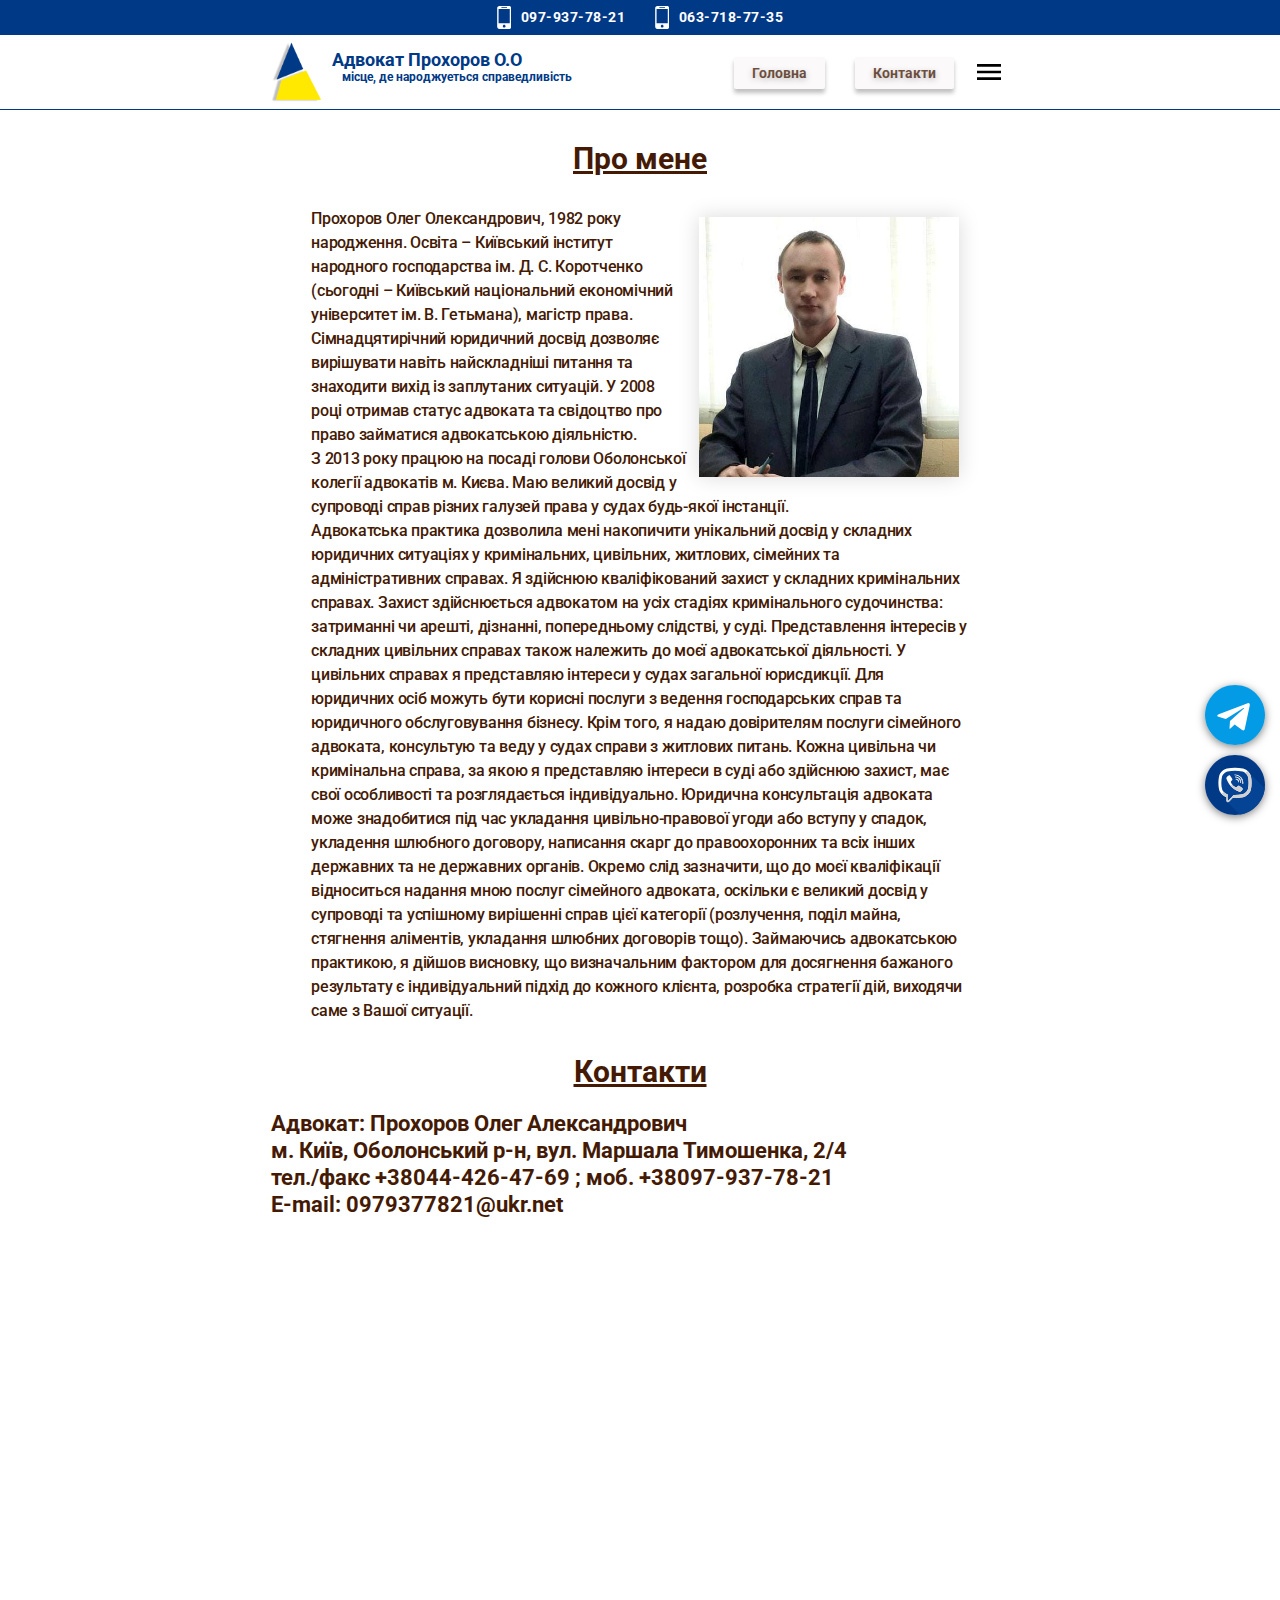
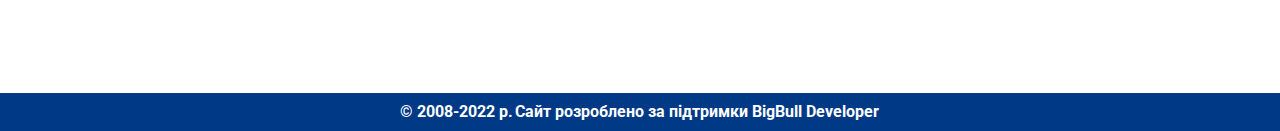
==== commit c5d193a2: "Фиксы" ====
--- a/about.html
+++ b/about.html
@@ -22,9 +22,14 @@
   <body>
     
     <div style="display: none;" id="topNubex" class="topNubex"><svg width="30" height="30" class="top-flex"><use href="./img/icons.svg#arrow"></use></svg></div>
-    <a href="viber://chat?number=%2B380979377821" class="messenger">
+      <a href="viber://chat?number=%2B380979377821" class="messenger">
       <svg width="30" height="30" class="messenger-icon">
         <use href="./img/icons.svg#viber"></use>
+      </svg>
+    </a>
+    <a href="tg://resolve?domain=Oleg_Kievv" class="messenger-telegram">
+      <svg width="30" height="30" class="messenger-icon">
+        <use href="./img/icons.svg#telegram"></use>
       </svg>
     </a>
     <header>
@@ -35,15 +40,15 @@
               ><svg class="header-icon" width="14" height="23">
                 <use href="./img/icons.svg#tel"></use>
               </svg>
-              +38097-937-78-21
+              097-937-78-21
             </a>
           </li>
           <li class="header-li">
-            <a class="link" href="mailto:0979377821@ukr.net"
-              ><svg class="header-icon" width="23" height="18">
-                <use href="./img/icons.svg#mail"></use>
+            <a class="link" href="tel:+380637187735"
+              ><svg class="header-icon" width="14" height="23">
+                <use href="./img/icons.svg#tel"></use>
               </svg>
-              0979377821@ukr.net
+              063-718-77-35
             </a>
           </li>
         </ul>
@@ -66,7 +71,7 @@
             </p>
           </a>
            <ul data-menu class="mobile__menu" aria-label="Мобільне меню">
-            <li class="mobile__menu-link"><a href="">Відгуки</a></li>
+            <li class="mobile__menu-link"><a target="_blank" href="https://www.google.com/search?q=%D0%BF%D1%80%D0%BE%D1%85%D0%BE%D1%80%D0%BE%D0%B2+%D0%BE%D0%BB%D0%B5%D0%B3+%D0%B0%D0%B4%D0%B2%D0%BE%D0%BA%D0%B0%D1%82&oq=%D0%BF%D1%80%D0%BE%D1%85%D0%BE%D1%80%D0%BE%D0%B2+%D0%BE%D0%BB%D0%B5%D0%B3+%D0%B0%D0%B4%D0%B2%D0%BE%D0%BA%D0%B0%D1%82&aqs=chrome..69i57j0i22i30j69i61l2.12801j0j7&sourceid=chrome&ie=UTF-8#lrd=0x40d4d20cce8d7c93:0xeddedb7714276795,1,,,">Відгуки</a></li>
             <li class="mobile__menu-link"><a href="./index.html">Головна</a></li>
             <li class="mobile__menu-link">
               <a href="./price.html">Ціни</a>
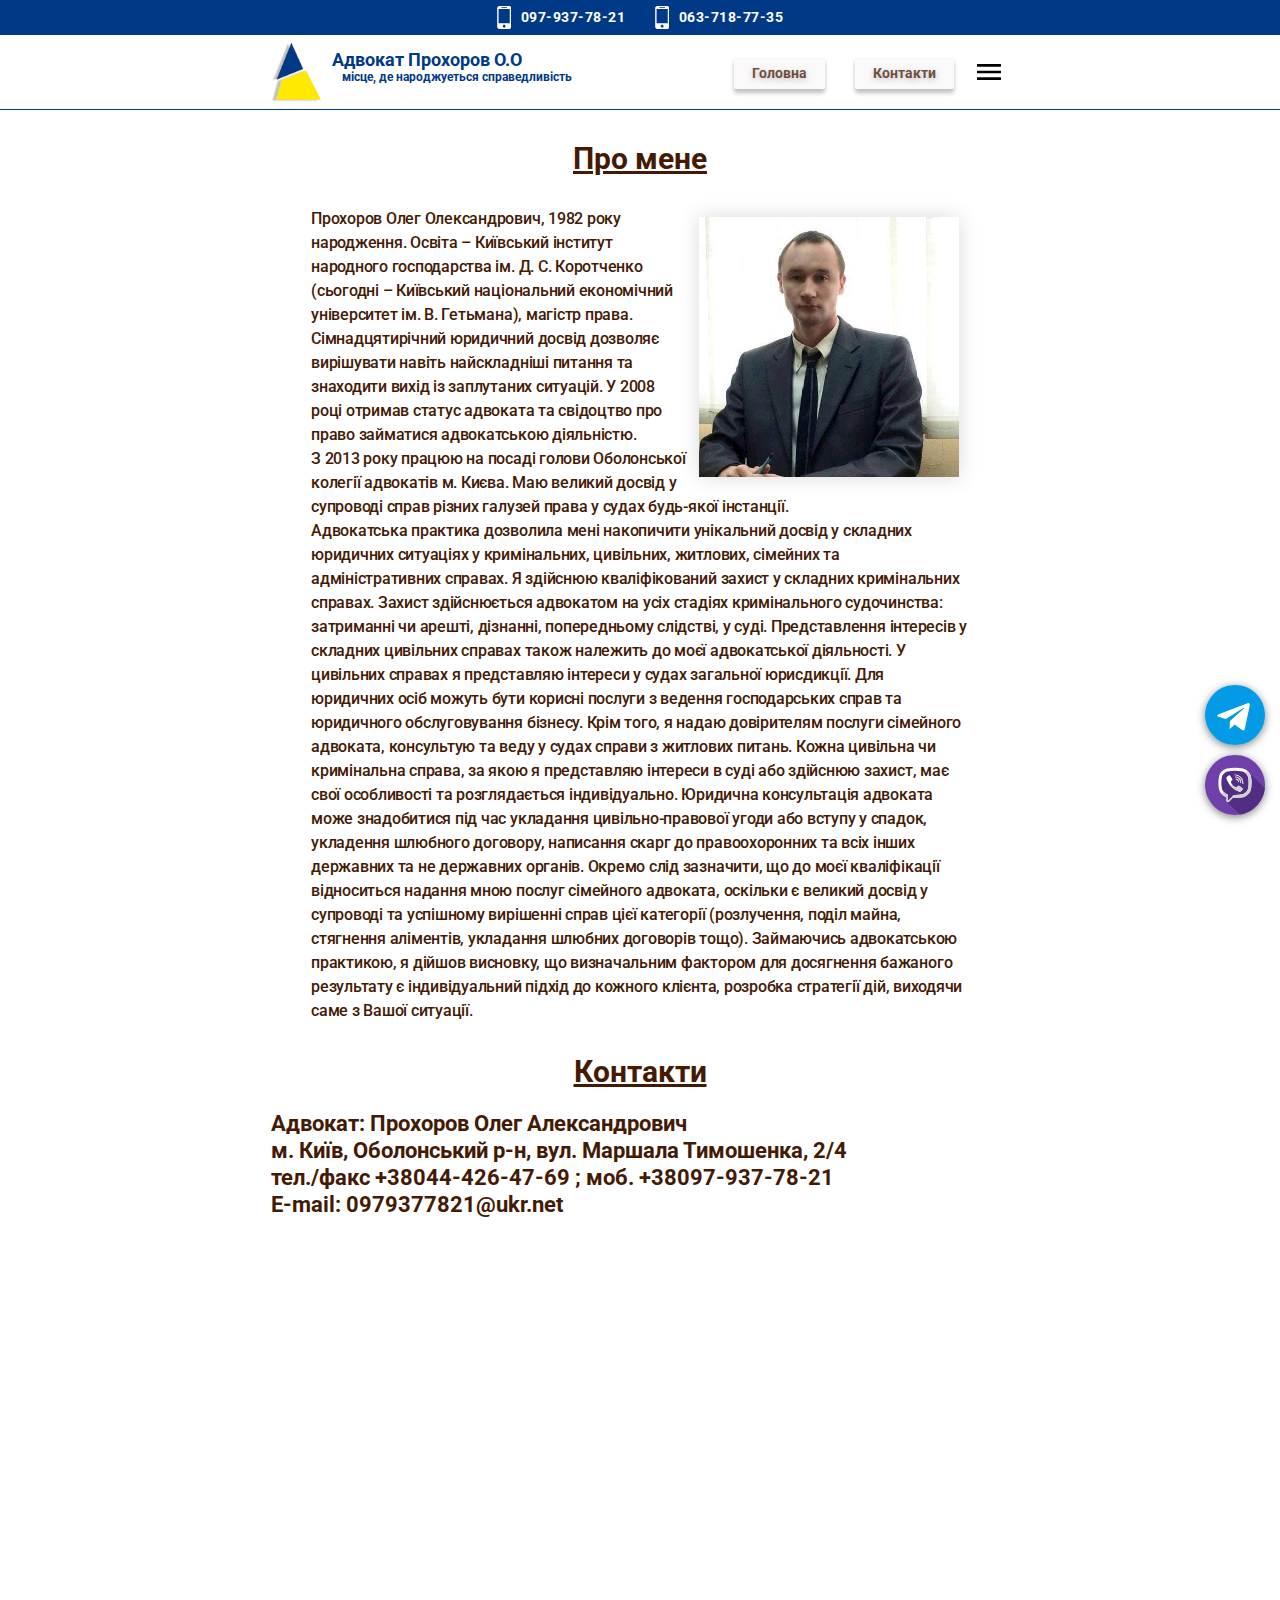
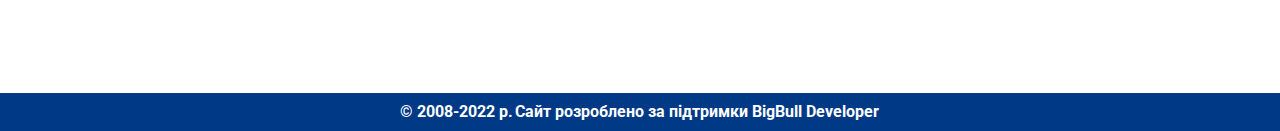
==== commit c7f2ba31: "123" ====
--- a/about.html
+++ b/about.html
@@ -57,11 +57,12 @@
         <div class="second-header">
           <a href="" alt="" class="logo">
             <img
+              srcset="./img/Logo.webp 1x, ./img/Logo2x.webp 2x"
               class="logo-icon"
-              src="./img/Logo.png"
+              src="./img/Logo.webp"
               alt=""
-              width="65"
-              height="76"
+              width="72"
+              height="80"
             />
             <p class="logo-text">
               <span>Адвокат Прохоров О.О</span> &nbsp;
--- a/css/main.min.css
+++ b/css/main.min.css
@@ -1 +1 @@
-:root{--main-text-color: #441a05;--color-white: #ffffff;--background-color: #003986;--hover-link-color: #ffe901;--hover-bg-color: rgba(68, 26, 5, 0.9);--cubic-bezier: cubic-bezier(0.4, 0, 0.2, 1);--about-bg-color: rgba(252, 183, 0, 0.75)}.copy{padding:10px 0;color:#fff;font-size:16px;margin-right:2px}.copy-ul{display:flex;flex-wrap:wrap;justify-content:center}.topNubex{display:flex;align-items:center;justify-content:center;position:fixed;right:15px;bottom:15px;width:60px;height:60px;background-color:var(--about-bg-color);fill:var(--main-text-color);transform:scale(1);transition:transform 200ms linear;border-radius:50%;cursor:pointer;z-index:2}#topNubex:hover{transform:scale(1.1)}.overlay{opacity:0;visibility:hidden;position:fixed;top:0;left:0;width:100%;height:100%;background-color:rgba(0,0,0,.5);z-index:20;transform:scale(0.7)}.modal{opacity:0;visibility:hidden;transform:translate(-50%, -50%) scale(0.2);width:100%;max-width:500px;position:fixed;top:50%;left:50%;z-index:30;box-shadow:0 3px 10px -0.5px rgba(0,0,0,.2);text-align:center;padding:30px;border-radius:3px;background-color:#fff;transition:.3s all}.modal.active{opacity:1;visibility:visible;transform:translate(-50%, -50%) scale(1);transition:transform 250ms linear}.overlay.active{opacity:1;visibility:visible;transform:scale(1);transition:opacity 250ms linear}.modal__cross{width:25px;height:25px;position:absolute;top:20px;right:20px;fill:#444;cursor:pointer}.first-header{position:relative;display:flex;justify-content:center;align-items:center;width:100%;background-color:var(--background-color)}.header-icon{fill:currentColor;margin-right:10px}.second-header{display:flex;justify-content:space-between}.header-flex{display:flex;margin-left:auto;margin-right:auto}.header-li{display:flex;padding:6px 0;color:var(--color-white)}.header-flex .header-li:not(:last-child){margin-right:30px}.header-flex a{display:flex;align-items:center;text-decoration:none;color:var(--color-white);font-weight:700;font-size:14px;line-height:1.15;letter-spacing:.035em;transition:color 250ms var(--cubic-bezier)}.mod-button:hover,.mod-button:focus{color:var(--hover-link-color)}.mod-button{display:flex;justify-content:center;align-items:center;position:absolute;cursor:pointer;top:8px;right:8px;border-radius:50%;width:30px;height:30px;padding:0;margin:0;border:1px solid rgba(0,0,0,.1);background-color:var(--color-white)}.button-link:nth-child(2) .sub-link{padding:46px 24px}.button-link:nth-child(3) .sub-link{margin-right:0}.serv-button{padding:62px 0px;max-width:450px;width:100%;color:var(--color-white);text-shadow:-4px 4px 2px rgba(0,0,0,.25);background:var(--main-text-color);box-shadow:-4px 4px 2px rgba(0,0,0,.25);border-radius:20px;transform:scale(1);transition:transform 250ms linear,box-shadow 250ms linear,background-color 250ms linear;cursor:pointer}.serv-button:hover,.serv-button:focus{background-color:var(--main-text-color);box-shadow:-8px 8px 6px rgba(0,0,0,.5);transform:scale(1.1)}.menu__button{z-index:10;display:flex;width:40px;height:40px;margin:10px 0px;padding:0;border:none;background:none}.menu__button:hover,.menu__button:focus{fill:var(--hover-text-color)}.menu__button.is-open .menu__icon{display:none}.menu__button .menu__icon--close{display:none}.menu__button.is-open .menu__icon--close{display:block}.header-flex a:hover,.header-flex a:focus{color:var(--hover-link-color)}.menu-items a:hover,.menu-items a:focus{transform:scale(1.1);box-shadow:-4px 4px 4px rgba(0,0,0,.5)}.menu{display:flex;align-items:center}.menu-link{font-weight:700;font-size:16px;line-height:18px;color:rgba(68,26,5,.75);text-shadow:0px 2px 6px rgba(0,0,0,.25);background:#fbf9f9;box-shadow:0px 4px 4px rgba(0,0,0,.25);border-radius:2px;padding:8px 36px;transform:scale(1);transition:transform 250ms var(--cubic-bezier),box-shadow 250ms var(--cubic-bezier)}.menu-box:not(:last-child){margin-right:30px}.menu-items{display:flex;align-items:center;justify-content:center}.sub-link{min-width:120px;font-weight:500;font-size:22px;line-height:1.14;text-align:center;color:#fff;text-shadow:0px 4px 4px rgba(0,0,0,.7);background-color:rgba(68,26,5,.97);border:1px solid rgba(0,0,0,.49);border-radius:20px;box-shadow:-4px 4px 2px rgba(0,0,0,.25);padding:41px 0px;margin-right:12px;cursor:pointer;transform:scale(1);transition:transform 250ms linear,box-shadow 250ms linear,background-color 250ms linear}.sub-link:hover,.sub-link:focus{background-color:var(--main-text-color);box-shadow:-8px 8px 6px rgba(0,0,0,.5);transform:scale(1.1)}.sub-flex{display:none}.mobile__menu{position:absolute;top:102px;right:0;display:flex;justify-content:center;width:100%;opacity:0;z-index:2;background-color:var(--color-white);padding:30px 15px;transform:translatey(-100%);transition:transform 150ms linear 100ms,opacity 200ms linear 100ms;pointer-events:none}.mobile__menu.is-open{pointer-events:all;opacity:1;transform:translatey(0%)}.mobile__menu-link{margin-bottom:15px}.mobile__menu-link:not(:last-child){border-right:1px solid;padding-right:10px}.mobile__menu-link:not(:first-child){padding-left:10px}.logo{display:flex}.logo-icon{margin:7px 0px;transform:rotatez(0deg);transition:transform 500ms var(--cubic-bezier)}.logo-icon:hover{transform:rotatez(360deg)}.logo-text{font-size:18px;line-height:1.15;color:var(--background-color);margin-left:11px;padding-bottom:15px;padding-top:15px;transform:scale(1);transition:transform 250ms linear}.logo-text:hover{transform:scale(1.1)}.logo-text-small{display:flex;font-size:16px;margin-left:10px;line-height:1.12;color:var(--background-color)}#contact{margin:0 0}body{font-family:"Roboto",sans-serif;font-style:normal;font-size:25px;font-weight:700;color:var(--main-text-color)}img{display:block}.messenger{display:flex;align-items:center;justify-content:center;position:fixed;right:15px;bottom:85px;cursor:pointer;z-index:2;border-radius:50%;transform:scale(1);transition:transform 200ms linear;box-shadow:0px 2px 9px rgba(0,0,0,.5)}.messenger-telegram{display:flex;align-items:center;justify-content:center;position:fixed;right:15px;bottom:155px;cursor:pointer;z-index:2;border-radius:50%;transform:scale(1);transition:transform 200ms linear;box-shadow:0px 2px 9px rgba(0,0,0,.5)}.messenger:hover,.messenger:focus{transform:scale(1.1)}.messenger-icon{width:60px;height:60px}.visually-hidden{position:absolute;width:1px;height:1px;margin:-1px;border:0;padding:0;white-space:nowrap;-webkit-clip-path:inset(100%);clip-path:inset(100%);clip:rect(0 0 0 0);overflow:hidden}h1,h2,h3{margin:0;padding:0}a{display:inline-block;text-decoration:none;color:currentColor}p{padding:0;margin:0}button{padding:0;margin:0;outline:none}ul{padding:0;margin:0;list-style:none}li{margin:0;padding:0}.container{margin-left:auto;margin-right:auto;padding-left:15px;padding-right:15px}.border{border-top:1px solid var(--background-color)}.hero{max-width:1920px;margin-left:auto;margin-right:auto;text-align:center;background-position-y:center;background-size:cover;background-repeat:no-repeat;background-image:url(../img/hero-mob.jpg)}.hero-title{width:100%;font-size:30px;color:rgba(68,26,5,.8);text-shadow:0px 2px 6px rgba(0,0,0,.35);padding:70px 0px}.hero-text{font-size:30pxpx;line-height:48px;align-items:center;text-align:right;color:rgba(68,26,5,.9);text-shadow:0px 2px 16px rgba(0,0,0,.25);padding:20px 0 0 0}.about-flex{display:none}.about-list{display:flex;align-items:center}.about-list.second{align-items:end;padding-bottom:97px}.about-title{padding-top:27px;font-size:42px;line-height:1.14;-webkit-text-decoration-line:underline;text-decoration-line:underline;text-align:center;color:var(--main-text-color)}.about-text--mini{padding:33px 30px;font-weight:500;font-size:24px;line-height:1.4;letter-spacing:-0.015em;color:var(--main-text-color)}.about{margin-right:60px;width:566px;height:311px;background:rgba(255,253,253,.99);border:1px solid var(--color-white);box-shadow:0px 0px 20px rgba(0,0,0,.25);border-radius:5px}.about:nth-child(2){margin-right:0;border:none;background:none;box-shadow:none}.about-img{box-shadow:0px 0px 20px rgba(0,0,0,.15)}.about-box{width:365px;background:var(--about-bg-color);border-radius:20px;box-shadow:0px 2px 0px rgba(0,0,0,.5)}.about-box:nth-child(2){width:428px;height:242px;margin:0px 76px}.about-box:nth-child(2) .second-title{padding:15px 140px 55px 140px;padding-bottom:55px;font-size:64px}.about-box:nth-child(2) .second-text{font-size:38px;padding:0px 20px 15px}.about-flex-cont{display:flex}.second-title{padding:15px 94px 30px 94px;font-size:60px;line-height:1.15;text-align:center;-webkit-text-decoration-line:underline;text-decoration-line:underline;color:var(--main-text-color);text-shadow:-2px 4px 6px rgba(0,0,0,.25)}.second-text{padding:0px 20px 15px;font-size:35px;line-height:1.15;text-align:center;color:var(--main-text-color);text-shadow:-2px 4px 6px rgba(0,0,0,.25)}.services-title{font-size:30px;line-height:37px;text-align:center;text-decoration:underline;color:var(--main-text-color);padding-top:30px}.services-subtitle{padding:20px 0;font-size:20px;line-height:25px;text-align:center;color:var(--main-text-color)}.card-text{display:inline-flex;align-items:center;position:absolute;margin:0;padding:0px 24px;width:100%;height:100%;font-size:18px;line-height:29px;text-align:center;color:var(--color-white);transform:translateY(100%)}.services-cont{padding:0px 55px}.services-flex{display:block}.footer{display:flex;justify-content:space-between;align-items:center}.footer-header{display:flex;justify-content:center;align-items:center;width:100%;background-color:var(--background-color)}.address{font-size:22px;line-height:27px;font-style:normal;font-weight:700;color:var(--main-text-color)}.address a{transform:scale(1);transition:color 150ms linear,transform 150ms linear}.address a:hover{color:var(--hover-link-color);transform:scale(1.03)}.contact{padding-bottom:20px;font-size:30px;line-height:37px;text-align:center;text-decoration:underline;color:var(--main-text-color);padding-top:30px}.map{padding-top:25px;width:100%;margin-bottom:-6px}.price-title{padding:30px 0;text-align:center}.price-text,.about-text{padding:0px 40px;font-weight:500;font-size:20px;line-height:1.5;letter-spacing:-0.015em;color:var(--main-text-color)}.cap{padding-top:10px;padding-bottom:10px;height:10%;font-size:25px;text-align:left;text-decoration:underline}.iksweb th{font-weight:700;font-size:25px;text-align:left;color:var(--main-text-color);background-color:var(--color-white)}.iksweb{display:flex;text-decoration:none;padding-top:10px;padding-bottom:50px;width:70%;text-align:left;font-size:20px;color:var(--main-text-color);margin-left:auto;margin-right:auto}.iksweb td:nth-child(2n){width:150px}.iksweb tr{cursor:default;transform:scale(1);transition:transform 200ms linear,background-color 300ms linear}.iksweb td .iksweb th{padding:10px 5px;line-height:13px}.iksweb tr:hover{background-color:rgba(189,185,185,.163);transform:scale(1.1)}@media screen and (min-width: 480px){.container{width:480px}}@media screen and (min-width: 768px){.container{width:768px}}@media screen and (min-width: 1366px){.container{width:1366px}}@media screen and (max-width: 767px){.topNubex{width:50px;height:50px}.messenger{bottom:75px}.messenger-telegram{bottom:135px}.messenger-icon{width:50px;height:50px}.header-icon{width:10px;height:auto}.about-text{padding:0}.about-img{display:none}.iksweb{display:initial;font-size:14px}.iksweb th{font-size:20px}.menu{display:none}.price-text{display:none}.second-header{align-items:center}.services:not(:last-child){margin-bottom:10px}}@media screen and (max-width: 1365px){.menu{margin-left:auto}.menu-link.menu-link--hiden{display:none}.sub-menu{display:none}.hero-title{max-width:460px;width:100%;font-size:30px;margin-left:auto;margin-right:100px}.second-header{align-items:center}.logo-icon{width:50px;height:60px}.logo-text-small{font-size:12px}.menu-box:not(:last-child){margin-right:15px}.menu-link{font-size:14px;line-height:16px;padding:8px 18px}.services:nth-child(2n){margin-right:0}.qr{display:none}.price-text,.about-text{font-size:16px;line-height:1.5}}@media screen and (min-width: 768px){.mobile__menu{justify-content:flex-end}.services:nth-last-child(-n+2){margin-bottom:0}.hero{background-image:url(../img/hero-tab.jpg)}.sub-flex{display:flex;align-items:center;justify-content:center}.services-flex{display:flex;flex-wrap:wrap;padding-bottom:30px;justify-content:center}.services{width:calc((100% - 60px)/2);margin-right:30px;margin-bottom:60px}.serv-button{padding:45px 0px;font-size:18px}.iksweb{font-size:18px}}@media screen and (min-width: 1366px){.menu__button{display:none}.mobile__menu{display:none}.hero{background-image:url(../img/hero2.jpg)}.hero-title{width:700px;font-size:40px;line-height:1.2;margin-left:auto;margin-right:23px;padding:95px 0px}.hero-text{font-size:42px;padding:50px 38px}.sub-flex{justify-content:space-between}.sub-menu{display:flex;align-items:center;padding-left:24px}.about-flex{display:flex;justify-content:center;padding-top:39px}.services-flex{display:flex;flex-wrap:wrap;padding-bottom:102px}.services-title{font-size:50px;line-height:57px;text-align:center;text-decoration:underline;color:var(--main-text-color)}.services-subtitle{padding:43px 0;font-size:25px;line-height:29px;text-align:center;color:var(--main-text-color)}.services-cont{padding:0px 83px}.services{width:calc((100% - 120px)/3);margin-right:60px;margin-bottom:90px}.services:nth-child(3n){margin-right:0}.services:nth-last-child(-n+3){margin-bottom:0}.serv-button{padding:62px 0px;width:350px;font-size:25px;color:var(--color-white);text-shadow:-4px 4px 2px rgba(0,0,0,.25);background:var(--main-text-color);box-shadow:-4px 4px 2px rgba(0,0,0,.25);border-radius:20px;transform:scale(1);transition:transform 250ms linear,box-shadow 250ms linear,background-color 250ms linear;cursor:pointer}.qr{bottom:40px;right:40px}.contact{padding-bottom:20px;font-size:45px;line-height:52px;text-align:center;color:var(--main-text-color)}.logo-text{width:320px;font-size:26px;line-height:1.15;color:var(--background-color);margin-left:11px;padding-bottom:15px;padding-top:15px;transform:scale(1);transition:transform 250ms linear}.header-flex a{font-size:18px}.address{font-size:25px;line-height:29px}.price-text,.about-text{font-size:22px}.iksweb{font-size:20px}}/*# sourceMappingURL=main.min.css.map */+:root{--main-text-color: #441a05;--color-white: #ffffff;--background-color: #003986;--hover-link-color: #ffe901;--hover-bg-color: rgba(68, 26, 5, 0.9);--cubic-bezier: cubic-bezier(0.4, 0, 0.2, 1);--about-bg-color: rgba(252, 183, 0, 0.75)}.copy{padding:10px 0;color:#fff;font-size:16px;margin-right:2px}.copy-ul{display:flex;flex-wrap:wrap;justify-content:center}.topNubex{display:flex;align-items:center;justify-content:center;position:fixed;right:15px;bottom:15px;width:60px;height:60px;background-color:var(--about-bg-color);fill:var(--main-text-color);transform:scale(1);transition:transform 200ms linear;border-radius:50%;cursor:pointer;z-index:2}#topNubex:hover{transform:scale(1.1)}.overlay{opacity:0;visibility:hidden;position:fixed;top:0;left:0;width:100%;height:100%;background-color:rgba(0,0,0,.5);z-index:20;transform:scale(0.7)}.modal{opacity:0;visibility:hidden;transform:translate(-50%, -50%) scale(0.2);width:100%;max-width:500px;position:fixed;top:50%;left:50%;z-index:30;box-shadow:0 3px 10px -0.5px rgba(0,0,0,.2);text-align:center;padding:30px;border-radius:3px;background-color:#fff;transition:.3s all}.modal.active{opacity:1;visibility:visible;transform:translate(-50%, -50%) scale(1);transition:transform 250ms linear}.overlay.active{opacity:1;visibility:visible;transform:scale(1);transition:opacity 250ms linear}.modal__cross{width:25px;height:25px;position:absolute;top:20px;right:20px;fill:#444;cursor:pointer}.first-header{position:relative;display:flex;justify-content:center;align-items:center;width:100%;background-color:var(--background-color)}.header-icon{fill:currentColor;margin-right:10px}.second-header{display:flex;justify-content:space-between}.header-flex{display:flex;margin-left:auto;margin-right:auto}.header-li{display:flex;padding:6px 0;color:var(--color-white)}.header-flex .header-li:not(:last-child){margin-right:30px}.header-flex a{display:flex;align-items:center;text-decoration:none;color:var(--color-white);font-weight:700;font-size:14px;line-height:1.15;letter-spacing:.035em;transition:color 250ms var(--cubic-bezier)}.mod-button:hover,.mod-button:focus{color:var(--hover-link-color)}.mod-button{display:flex;justify-content:center;align-items:center;position:absolute;cursor:pointer;top:8px;right:8px;border-radius:50%;width:30px;height:30px;padding:0;margin:0;border:1px solid rgba(0,0,0,.1);background-color:var(--color-white)}.button-link:nth-child(2) .sub-link{padding:46px 24px}.button-link:nth-child(3) .sub-link{margin-right:0}.serv-button{padding:62px 0px;max-width:450px;width:100%;color:var(--color-white);text-shadow:-4px 4px 2px rgba(0,0,0,.25);background:var(--main-text-color);box-shadow:-4px 4px 2px rgba(0,0,0,.25);border-radius:20px;transform:scale(1);transition:transform 250ms linear,box-shadow 250ms linear,background-color 250ms linear;cursor:pointer}.serv-button:hover,.serv-button:focus{background-color:var(--main-text-color);box-shadow:-8px 8px 6px rgba(0,0,0,.5);transform:scale(1.1)}.menu__button{z-index:10;display:flex;width:40px;height:40px;margin:10px 0px;padding:0;border:none;background:none}.menu__button:hover,.menu__button:focus{fill:var(--hover-text-color)}.menu__button.is-open .menu__icon{display:none}.menu__button .menu__icon--close{display:none}.menu__button.is-open .menu__icon--close{display:block}.header-flex a:hover,.header-flex a:focus{color:var(--hover-link-color)}.menu-items a:hover,.menu-items a:focus{transform:scale(1.1);box-shadow:-4px 4px 4px rgba(0,0,0,.5)}.menu{display:flex;align-items:center}.menu-link{font-weight:700;font-size:16px;line-height:18px;color:rgba(68,26,5,.75);text-shadow:0px 2px 6px rgba(0,0,0,.25);background:#fbf9f9;box-shadow:0px 4px 4px rgba(0,0,0,.25);border-radius:2px;padding:8px 36px;transform:scale(1);transition:transform 250ms var(--cubic-bezier),box-shadow 250ms var(--cubic-bezier)}.menu-box:not(:last-child){margin-right:30px}.menu-items{display:flex;align-items:center;justify-content:center}.sub-link{min-width:120px;font-weight:500;font-size:22px;line-height:1.14;text-align:center;color:#fff;text-shadow:0px 4px 4px rgba(0,0,0,.7);background-color:rgba(68,26,5,.97);border:1px solid rgba(0,0,0,.49);border-radius:20px;box-shadow:-4px 4px 2px rgba(0,0,0,.25);padding:41px 0px;margin-right:12px;cursor:pointer;transform:scale(1);transition:transform 250ms linear,box-shadow 250ms linear,background-color 250ms linear}.sub-link:hover,.sub-link:focus{background-color:var(--main-text-color);box-shadow:-8px 8px 6px rgba(0,0,0,.5);transform:scale(1.1)}.sub-flex{display:none}.mobile__menu{position:absolute;top:102px;right:0;display:flex;justify-content:center;width:100%;opacity:0;z-index:2;background-color:var(--color-white);padding:30px 15px;transform:translatey(-100%);transition:transform 150ms linear 100ms,opacity 200ms linear 100ms;pointer-events:none}.mobile__menu.is-open{pointer-events:all;opacity:1;transform:translatey(0%)}.mobile__menu-link{margin-bottom:15px}.mobile__menu-link:not(:last-child){border-right:1px solid;padding-right:10px}.mobile__menu-link:not(:first-child){padding-left:10px}.logo{display:flex}.logo-icon{margin:7px 0px;transform:rotatez(0deg);transition:transform 500ms var(--cubic-bezier)}.logo-icon:hover{transform:rotatez(360deg)}.logo-text{font-size:18px;line-height:1.15;color:var(--background-color);margin-left:11px;padding-bottom:15px;padding-top:15px;transform:scale(1);transition:transform 250ms linear}.logo-text:hover{transform:scale(1.1)}.logo-text-small{display:flex;font-size:16px;margin-left:10px;line-height:1.12;color:var(--background-color)}#contact{margin:0 0}body{font-family:"Roboto",sans-serif;font-style:normal;font-size:25px;font-weight:700;color:var(--main-text-color)}img{display:block}.messenger{display:flex;align-items:center;justify-content:center;position:fixed;right:15px;bottom:85px;cursor:pointer;z-index:2;border-radius:50%;transform:scale(1);transition:transform 200ms linear;box-shadow:0px 2px 9px rgba(0,0,0,.5)}.messenger-telegram{display:flex;align-items:center;justify-content:center;position:fixed;right:15px;bottom:155px;cursor:pointer;z-index:2;border-radius:50%;transform:scale(1);transition:transform 200ms linear;box-shadow:0px 2px 9px rgba(0,0,0,.5)}.messenger:hover,.messenger-telegram:hover{transform:scale(1.1)}.messenger-icon{width:60px;height:60px}.visually-hidden{position:absolute;width:1px;height:1px;margin:-1px;border:0;padding:0;white-space:nowrap;-webkit-clip-path:inset(100%);clip-path:inset(100%);clip:rect(0 0 0 0);overflow:hidden}h1,h2,h3{margin:0;padding:0}a{display:inline-block;text-decoration:none;color:currentColor}p{padding:0;margin:0}button{padding:0;margin:0;outline:none}ul{padding:0;margin:0;list-style:none}li{margin:0;padding:0}.container{margin-left:auto;margin-right:auto;padding-left:15px;padding-right:15px}.border{border-top:1px solid var(--background-color)}.hero{max-width:1920px;margin-left:auto;margin-right:auto;text-align:center;background-position-y:center;background-size:cover;background-repeat:no-repeat;background-image:url(../img/hero-mob.webp)}.hero-title{width:100%;font-size:30px;color:rgba(68,26,5,.8);text-shadow:0px 2px 6px rgba(0,0,0,.35);padding:70px 0px}.hero-text{font-size:30pxpx;line-height:48px;align-items:center;text-align:right;color:rgba(68,26,5,.9);text-shadow:0px 2px 16px rgba(0,0,0,.25);padding:20px 0 0 0}.about-flex{display:none}.about-list{display:flex;align-items:center}.about-list.second{align-items:end;padding-bottom:50px}.about-title{padding-top:27px;font-size:42px;line-height:1.14;-webkit-text-decoration-line:underline;text-decoration-line:underline;text-align:center;color:var(--main-text-color)}.about-text--mini{padding:33px 30px;font-weight:500;font-size:24px;line-height:1.4;letter-spacing:-0.015em;color:var(--main-text-color)}.about{margin-right:60px;width:566px;height:311px;background:rgba(255,253,253,.99);border:1px solid var(--color-white);box-shadow:0px 0px 20px rgba(0,0,0,.25);border-radius:5px}.about:nth-child(2){margin-right:0;border:none;background:none;box-shadow:none}.about-img{box-shadow:0px 0px 20px rgba(0,0,0,.15)}.about-box{width:365px;background:var(--about-bg-color);border-radius:20px;box-shadow:0px 2px 0px rgba(0,0,0,.5)}.about-box:nth-child(2){width:428px;height:242px;margin:0px 76px}.about-box:nth-child(2) .second-title{padding:15px 140px 55px 140px;padding-bottom:55px;font-size:64px}.about-box:nth-child(2) .second-text{font-size:38px;padding:0px 20px 15px}.about-flex-cont{display:flex}.second-title{padding:15px 94px 30px 94px;font-size:60px;line-height:1.15;text-align:center;-webkit-text-decoration-line:underline;text-decoration-line:underline;color:var(--main-text-color);text-shadow:-2px 4px 6px rgba(0,0,0,.25)}.second-text{padding:0px 20px 15px;font-size:35px;line-height:1.15;text-align:center;color:var(--main-text-color);text-shadow:-2px 4px 6px rgba(0,0,0,.25)}.services-title{font-size:30px;line-height:37px;text-align:center;text-decoration:underline;color:var(--main-text-color);padding-top:30px}.services-subtitle{padding:20px 0;font-size:20px;line-height:25px;text-align:center;color:var(--main-text-color)}.card-text{display:inline-flex;align-items:center;position:absolute;margin:0;padding:0px 24px;width:100%;height:100%;font-size:18px;line-height:29px;text-align:center;color:var(--color-white);transform:translateY(100%)}.services-cont{padding:0px 55px}.services-flex{display:block}.footer{display:flex;justify-content:space-between;align-items:center}.footer-header{display:flex;justify-content:center;align-items:center;width:100%;background-color:var(--background-color)}.address{font-size:22px;line-height:27px;font-style:normal;font-weight:700;color:var(--main-text-color)}.address a{transform:scale(1);transition:color 150ms linear,transform 150ms linear}.address a:hover{color:var(--hover-link-color);transform:scale(1.03)}.contact{padding-bottom:20px;font-size:30px;line-height:37px;text-align:center;text-decoration:underline;color:var(--main-text-color);padding-top:30px}.map{padding-top:25px;width:100%;margin-bottom:-6px}.price-title{padding:30px 0;text-align:center}.price-text,.about-text{padding:0px 40px;font-weight:500;font-size:20px;line-height:1.5;letter-spacing:-0.015em;color:var(--main-text-color)}.cap{padding-top:10px;padding-bottom:10px;height:10%;font-size:25px;text-align:left;text-decoration:underline}.iksweb th{font-weight:700;font-size:25px;text-align:left;color:var(--main-text-color);background-color:var(--color-white)}.iksweb{display:flex;text-decoration:none;padding-top:10px;padding-bottom:50px;width:70%;text-align:left;font-size:20px;color:var(--main-text-color);margin-left:auto;margin-right:auto}.iksweb td:nth-child(2n){width:150px}.iksweb tr{cursor:default;transform:scale(1);transition:transform 200ms linear,background-color 300ms linear}.iksweb td .iksweb th{padding:10px 5px;line-height:13px}.iksweb tr:hover{background-color:rgba(189,185,185,.163);transform:scale(1.1)}@media screen and (min-width: 480px){.container{width:480px}}@media screen and (min-width: 768px){.container{width:768px}}@media screen and (min-width: 1366px){.container{width:1366px}}@media screen and (max-width: 767px){.topNubex{width:50px;height:50px}.messenger{bottom:75px}.messenger-telegram{bottom:135px}.messenger-icon{width:50px;height:50px}.header-icon{width:10px;height:auto}.about-text{padding:0}.about-img{display:none}.iksweb{display:initial;font-size:14px}.iksweb th{font-size:20px}.menu{display:none}.price-text{display:none}.second-header{align-items:center}.services:not(:last-child){margin-bottom:10px}}@media screen and (max-width: 1365px){.menu{margin-left:auto}.menu-link.menu-link--hiden{display:none}.sub-menu{display:none}.hero-title{max-width:460px;width:100%;font-size:30px;margin-left:auto;margin-right:100px}.second-header{align-items:center}.logo-icon{width:50px;height:60px}.logo-text-small{font-size:12px}.menu-box:not(:last-child){margin-right:15px}.menu-link{font-size:14px;line-height:16px;padding:8px 18px}.services:nth-child(2n){margin-right:0}.qr{display:none}.price-text,.about-text{font-size:16px;line-height:1.5}}@media screen and (min-width: 768px){.mobile__menu{justify-content:flex-end}.services:nth-last-child(-n+2){margin-bottom:0}.hero{background-image:url(../img/hero-tab.webp)}.sub-flex{display:flex;align-items:center;justify-content:center}.services-flex{display:flex;flex-wrap:wrap;padding-bottom:30px;justify-content:center}.services{width:calc((100% - 60px)/2);margin-right:30px;margin-bottom:60px}.serv-button{padding:45px 0px;font-size:18px}.iksweb{font-size:18px}}@media screen and (min-width: 1366px){.menu__button{display:none}.mobile__menu{display:none}.hero{background-image:url(../img/hero.webp)}.hero-title{width:700px;font-size:40px;line-height:1.2;margin-left:auto;margin-right:23px;padding:95px 0px}.hero-text{font-size:42px;padding:50px 38px}.sub-flex{justify-content:space-between}.sub-menu{display:flex;align-items:center;padding-left:24px}.about-flex{display:flex;justify-content:center;padding-top:39px}.services-flex{display:flex;flex-wrap:wrap;padding-bottom:60px}.services-title{font-size:50px;line-height:57px;text-align:center;text-decoration:underline;color:var(--main-text-color)}.services-subtitle{padding:43px 0;font-size:25px;line-height:29px;text-align:center;color:var(--main-text-color)}.services-cont{padding:0px 83px}.services{width:calc((100% - 120px)/3);margin-right:60px;margin-bottom:90px}.services:nth-child(3n){margin-right:0}.services:nth-last-child(-n+3){margin-bottom:0}.serv-button{padding:62px 0px;width:350px;font-size:25px;color:var(--color-white);text-shadow:-4px 4px 2px rgba(0,0,0,.25);background:var(--main-text-color);box-shadow:-4px 4px 2px rgba(0,0,0,.25);border-radius:20px;transform:scale(1);transition:transform 250ms linear,box-shadow 250ms linear,background-color 250ms linear;cursor:pointer}.qr{bottom:40px;right:40px}.contact{padding-bottom:20px;font-size:45px;line-height:52px;text-align:center;color:var(--main-text-color)}.logo-text{width:320px;font-size:26px;line-height:1.15;color:var(--background-color);margin-left:11px;padding-bottom:15px;padding-top:15px;transform:scale(1);transition:transform 250ms linear}.header-flex a{font-size:18px}.address{font-size:25px;line-height:29px}.price-text,.about-text{font-size:22px}.iksweb{font-size:20px}}/*# sourceMappingURL=main.min.css.map */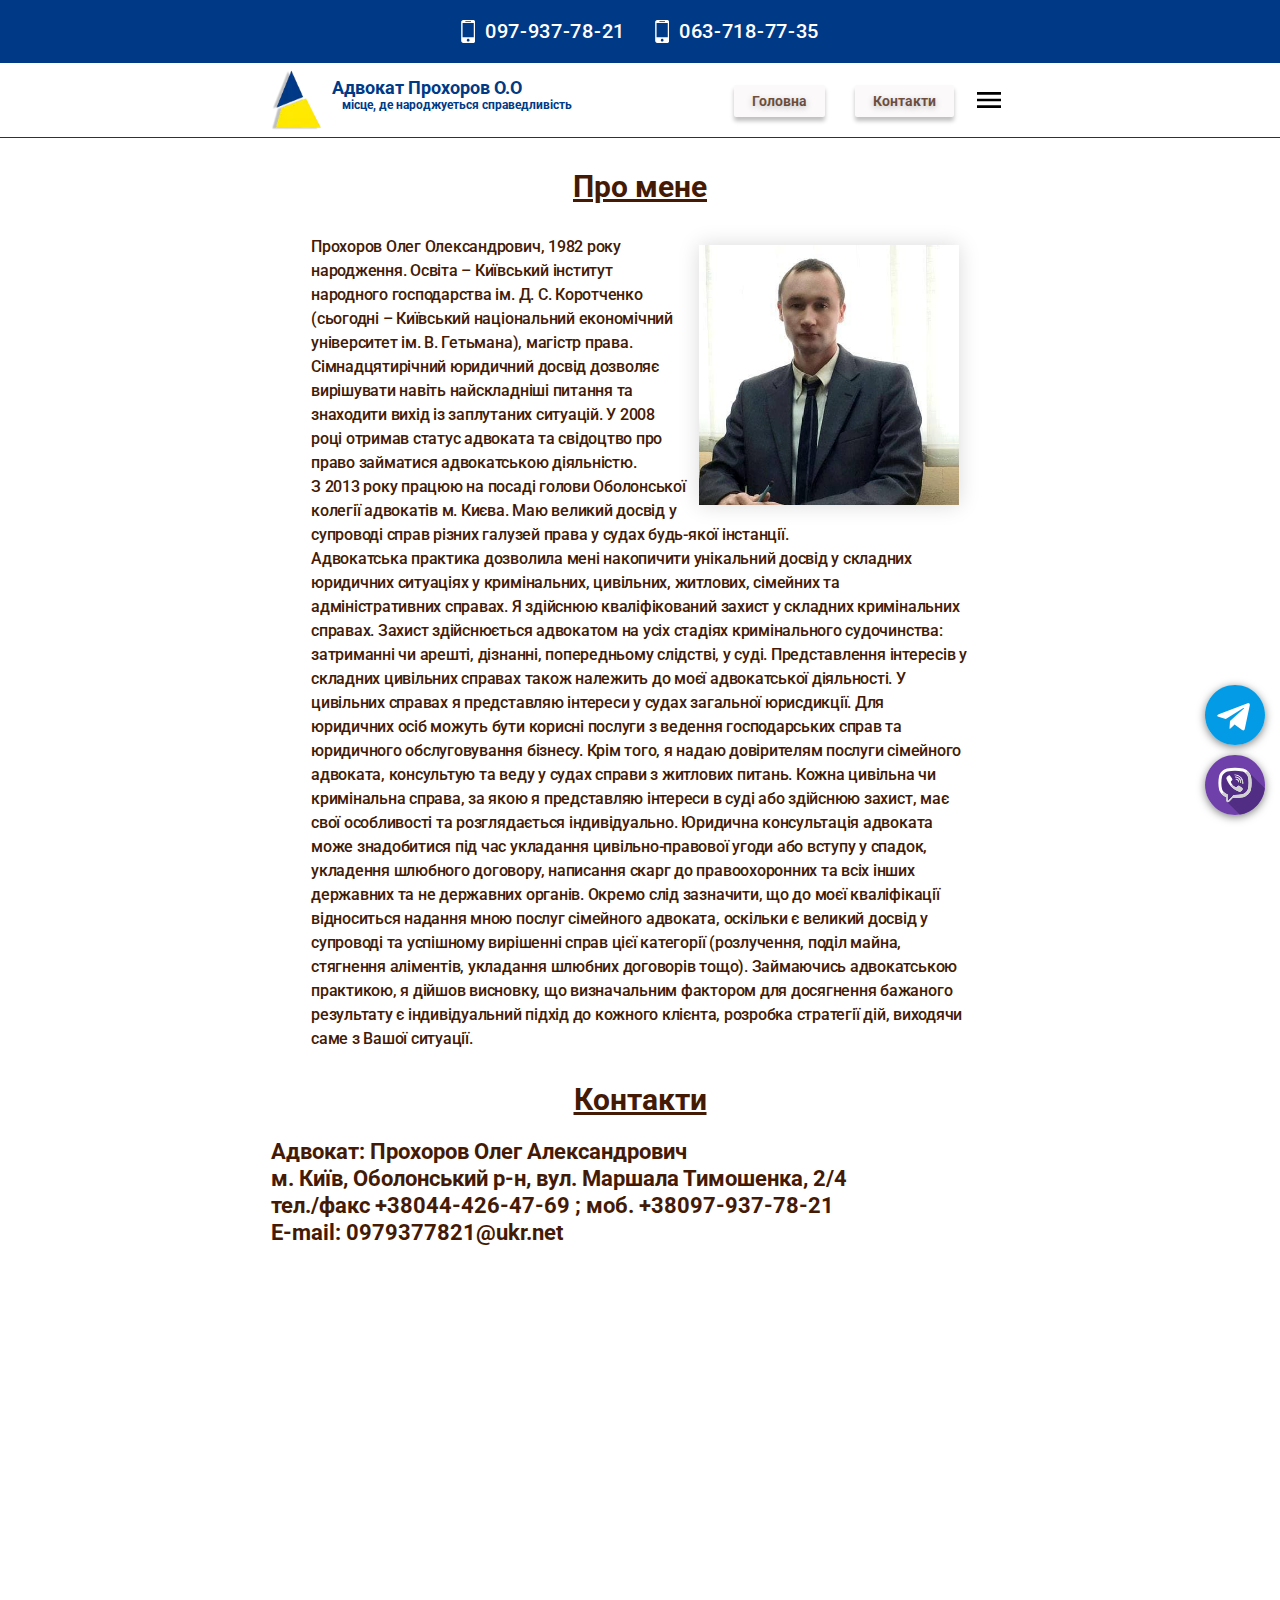
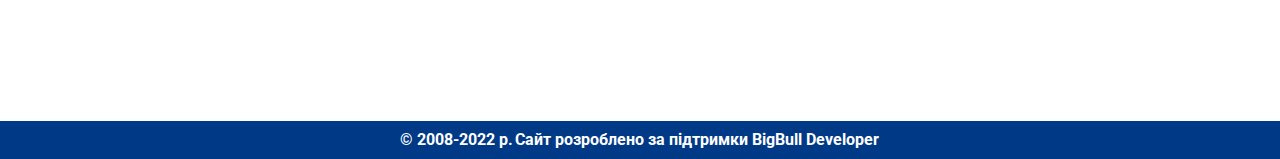
==== commit 3333947e: "123" ====
--- a/about.html
+++ b/about.html
@@ -4,8 +4,12 @@
     <meta charset="UTF-8" />
     <meta http-equiv="X-UA-Compatible" content="IE=edge" />
     <meta name="viewport" content="width=device-width, initial-scale=1.0" />
+    <meta
+      name="description"
+      content="Адвокат Біографія, Адвокат з сімейного права, Адвокат по кримінальним справам, Професійний Адвокат"
+    />
     <title>Адвокат Прохоров Олег</title>
-    <script src="https://ajax.googleapis.com/ajax/libs/jquery/2.2.0/jquery.min.js"></script>
+    
     <link rel="preconnect" href="https://fonts.googleapis.com" />
     <link rel="preconnect" href="https://fonts.gstatic.com" crossorigin />
     <link
@@ -22,12 +26,12 @@
   <body>
     
     <div style="display: none;" id="topNubex" class="topNubex"><svg width="30" height="30" class="top-flex"><use href="./img/icons.svg#arrow"></use></svg></div>
-      <a href="viber://chat?number=%2B380979377821" class="messenger">
+      <a href="viber://chat?number=%2B380979377821" class="messenger" aria-label="Написати у Вайбер">
       <svg width="30" height="30" class="messenger-icon">
         <use href="./img/icons.svg#viber"></use>
       </svg>
     </a>
-    <a href="tg://resolve?domain=Oleg_Kievv" class="messenger-telegram">
+    <a href="tg://resolve?domain=Oleg_Kievv" class="messenger-telegram" aria-label="Написати у Телеграм">
       <svg width="30" height="30" class="messenger-icon">
         <use href="./img/icons.svg#telegram"></use>
       </svg>
@@ -55,7 +59,7 @@
       </div>
       <div class="container">
         <div class="second-header">
-          <a href="" alt="" class="logo">
+          <a href="./index.html" alt="Логотип" class="logo">
             <img
               srcset="./img/Logo.webp 1x, ./img/Logo2x.webp 2x"
               class="logo-icon"
@@ -101,7 +105,7 @@
               </li>
             </ul>
           </div>
-          <button data-menu-button class="menu__button" type="button">
+          <button data-menu-button class="menu__button" type="button" aria-label="Кнопка виклику меню">
             <svg width="40" height="40">
               <use class="menu__icon" href="./img/icons.svg#menu"></use>
               <use
@@ -198,14 +202,15 @@
             </div>
           <div class="map">
             <iframe
-              src="https://www.google.com/maps/embed?pb=!1m18!1m12!1m3!1d2961.541107281896!2d30.487024037921742!3d50.50549153736921!2m3!1f0!2f0!3f0!3m2!1i1024!2i768!4f13.1!3m3!1m2!1s0x0%3A0xeddedb7714276795!2z0JDQtNCy0L7QutCw0YIg0L3QsCDQntCx0L7Qu9C-0L3QuCwg0J_RgNC-0YXQvtGA0L7QsiDQntC70LXQsw!5e0!3m2!1sru!2sua!4v1655466780586!5m2!1sru!2sua"
-              width="100%"
-              height="450"
-              style="border: 0"
-              allowfullscreen=""
-              loading="lazy"
-              referrerpolicy="no-referrer-when-downgrade"
-            ></iframe>
+                aria-label="Мапа проїзду до адвоката"
+                src="https://www.google.com/maps/embed?pb=!1m18!1m12!1m3!1d2961.541107281896!2d30.487024037921742!3d50.50549153736921!2m3!1f0!2f0!3f0!3m2!1i1024!2i768!4f13.1!3m3!1m2!1s0x0%3A0xeddedb7714276795!2z0JDQtNCy0L7QutCw0YIg0L3QsCDQntCx0L7Qu9C-0L3QuCwg0J_RgNC-0YXQvtGA0L7QsiDQntC70LXQsw!5e0!3m2!1sru!2sua!4v1655466780586!5m2!1sru!2sua"
+                width="100%"
+                height="450"
+                style="border: 0"
+                allowfullscreen=""
+                loading="lazy"
+                referrerpolicy="no-referrer-when-downgrade"
+              ></iframe>
           </div>
         </address>
         <div class="footer-header">
--- a/css/main.min.css
+++ b/css/main.min.css
@@ -1 +1 @@
-:root{--main-text-color: #441a05;--color-white: #ffffff;--background-color: #003986;--hover-link-color: #ffe901;--hover-bg-color: rgba(68, 26, 5, 0.9);--cubic-bezier: cubic-bezier(0.4, 0, 0.2, 1);--about-bg-color: rgba(252, 183, 0, 0.75)}.copy{padding:10px 0;color:#fff;font-size:16px;margin-right:2px}.copy-ul{display:flex;flex-wrap:wrap;justify-content:center}.topNubex{display:flex;align-items:center;justify-content:center;position:fixed;right:15px;bottom:15px;width:60px;height:60px;background-color:var(--about-bg-color);fill:var(--main-text-color);transform:scale(1);transition:transform 200ms linear;border-radius:50%;cursor:pointer;z-index:2}#topNubex:hover{transform:scale(1.1)}.overlay{opacity:0;visibility:hidden;position:fixed;top:0;left:0;width:100%;height:100%;background-color:rgba(0,0,0,.5);z-index:20;transform:scale(0.7)}.modal{opacity:0;visibility:hidden;transform:translate(-50%, -50%) scale(0.2);width:100%;max-width:500px;position:fixed;top:50%;left:50%;z-index:30;box-shadow:0 3px 10px -0.5px rgba(0,0,0,.2);text-align:center;padding:30px;border-radius:3px;background-color:#fff;transition:.3s all}.modal.active{opacity:1;visibility:visible;transform:translate(-50%, -50%) scale(1);transition:transform 250ms linear}.overlay.active{opacity:1;visibility:visible;transform:scale(1);transition:opacity 250ms linear}.modal__cross{width:25px;height:25px;position:absolute;top:20px;right:20px;fill:#444;cursor:pointer}.first-header{position:relative;display:flex;justify-content:center;align-items:center;width:100%;background-color:var(--background-color)}.header-icon{fill:currentColor;margin-right:10px}.second-header{display:flex;justify-content:space-between}.header-flex{display:flex;margin-left:auto;margin-right:auto}.header-li{display:flex;padding:6px 0;color:var(--color-white)}.header-flex .header-li:not(:last-child){margin-right:30px}.header-flex a{display:flex;align-items:center;text-decoration:none;color:var(--color-white);font-weight:700;font-size:14px;line-height:1.15;letter-spacing:.035em;transition:color 250ms var(--cubic-bezier)}.mod-button:hover,.mod-button:focus{color:var(--hover-link-color)}.mod-button{display:flex;justify-content:center;align-items:center;position:absolute;cursor:pointer;top:8px;right:8px;border-radius:50%;width:30px;height:30px;padding:0;margin:0;border:1px solid rgba(0,0,0,.1);background-color:var(--color-white)}.button-link:nth-child(2) .sub-link{padding:46px 24px}.button-link:nth-child(3) .sub-link{margin-right:0}.serv-button{padding:62px 0px;max-width:450px;width:100%;color:var(--color-white);text-shadow:-4px 4px 2px rgba(0,0,0,.25);background:var(--main-text-color);box-shadow:-4px 4px 2px rgba(0,0,0,.25);border-radius:20px;transform:scale(1);transition:transform 250ms linear,box-shadow 250ms linear,background-color 250ms linear;cursor:pointer}.serv-button:hover,.serv-button:focus{background-color:var(--main-text-color);box-shadow:-8px 8px 6px rgba(0,0,0,.5);transform:scale(1.1)}.menu__button{z-index:10;display:flex;width:40px;height:40px;margin:10px 0px;padding:0;border:none;background:none}.menu__button:hover,.menu__button:focus{fill:var(--hover-text-color)}.menu__button.is-open .menu__icon{display:none}.menu__button .menu__icon--close{display:none}.menu__button.is-open .menu__icon--close{display:block}.header-flex a:hover,.header-flex a:focus{color:var(--hover-link-color)}.menu-items a:hover,.menu-items a:focus{transform:scale(1.1);box-shadow:-4px 4px 4px rgba(0,0,0,.5)}.menu{display:flex;align-items:center}.menu-link{font-weight:700;font-size:16px;line-height:18px;color:rgba(68,26,5,.75);text-shadow:0px 2px 6px rgba(0,0,0,.25);background:#fbf9f9;box-shadow:0px 4px 4px rgba(0,0,0,.25);border-radius:2px;padding:8px 36px;transform:scale(1);transition:transform 250ms var(--cubic-bezier),box-shadow 250ms var(--cubic-bezier)}.menu-box:not(:last-child){margin-right:30px}.menu-items{display:flex;align-items:center;justify-content:center}.sub-link{min-width:120px;font-weight:500;font-size:22px;line-height:1.14;text-align:center;color:#fff;text-shadow:0px 4px 4px rgba(0,0,0,.7);background-color:rgba(68,26,5,.97);border:1px solid rgba(0,0,0,.49);border-radius:20px;box-shadow:-4px 4px 2px rgba(0,0,0,.25);padding:41px 0px;margin-right:12px;cursor:pointer;transform:scale(1);transition:transform 250ms linear,box-shadow 250ms linear,background-color 250ms linear}.sub-link:hover,.sub-link:focus{background-color:var(--main-text-color);box-shadow:-8px 8px 6px rgba(0,0,0,.5);transform:scale(1.1)}.sub-flex{display:none}.mobile__menu{position:absolute;top:102px;right:0;display:flex;justify-content:center;width:100%;opacity:0;z-index:2;background-color:var(--color-white);padding:30px 15px;transform:translatey(-100%);transition:transform 150ms linear 100ms,opacity 200ms linear 100ms;pointer-events:none}.mobile__menu.is-open{pointer-events:all;opacity:1;transform:translatey(0%)}.mobile__menu-link{margin-bottom:15px}.mobile__menu-link:not(:last-child){border-right:1px solid;padding-right:10px}.mobile__menu-link:not(:first-child){padding-left:10px}.logo{display:flex}.logo-icon{margin:7px 0px;transform:rotatez(0deg);transition:transform 500ms var(--cubic-bezier)}.logo-icon:hover{transform:rotatez(360deg)}.logo-text{font-size:18px;line-height:1.15;color:var(--background-color);margin-left:11px;padding-bottom:15px;padding-top:15px;transform:scale(1);transition:transform 250ms linear}.logo-text:hover{transform:scale(1.1)}.logo-text-small{display:flex;font-size:16px;margin-left:10px;line-height:1.12;color:var(--background-color)}#contact{margin:0 0}body{font-family:"Roboto",sans-serif;font-style:normal;font-size:25px;font-weight:700;color:var(--main-text-color)}img{display:block}.messenger{display:flex;align-items:center;justify-content:center;position:fixed;right:15px;bottom:85px;cursor:pointer;z-index:2;border-radius:50%;transform:scale(1);transition:transform 200ms linear;box-shadow:0px 2px 9px rgba(0,0,0,.5)}.messenger-telegram{display:flex;align-items:center;justify-content:center;position:fixed;right:15px;bottom:155px;cursor:pointer;z-index:2;border-radius:50%;transform:scale(1);transition:transform 200ms linear;box-shadow:0px 2px 9px rgba(0,0,0,.5)}.messenger:hover,.messenger-telegram:hover{transform:scale(1.1)}.messenger-icon{width:60px;height:60px}.visually-hidden{position:absolute;width:1px;height:1px;margin:-1px;border:0;padding:0;white-space:nowrap;-webkit-clip-path:inset(100%);clip-path:inset(100%);clip:rect(0 0 0 0);overflow:hidden}h1,h2,h3{margin:0;padding:0}a{display:inline-block;text-decoration:none;color:currentColor}p{padding:0;margin:0}button{padding:0;margin:0;outline:none}ul{padding:0;margin:0;list-style:none}li{margin:0;padding:0}.container{margin-left:auto;margin-right:auto;padding-left:15px;padding-right:15px}.border{border-top:1px solid var(--background-color)}.hero{max-width:1920px;margin-left:auto;margin-right:auto;text-align:center;background-position-y:center;background-size:cover;background-repeat:no-repeat;background-image:url(../img/hero-mob.webp)}.hero-title{width:100%;font-size:30px;color:rgba(68,26,5,.8);text-shadow:0px 2px 6px rgba(0,0,0,.35);padding:70px 0px}.hero-text{font-size:30pxpx;line-height:48px;align-items:center;text-align:right;color:rgba(68,26,5,.9);text-shadow:0px 2px 16px rgba(0,0,0,.25);padding:20px 0 0 0}.about-flex{display:none}.about-list{display:flex;align-items:center}.about-list.second{align-items:end;padding-bottom:50px}.about-title{padding-top:27px;font-size:42px;line-height:1.14;-webkit-text-decoration-line:underline;text-decoration-line:underline;text-align:center;color:var(--main-text-color)}.about-text--mini{padding:33px 30px;font-weight:500;font-size:24px;line-height:1.4;letter-spacing:-0.015em;color:var(--main-text-color)}.about{margin-right:60px;width:566px;height:311px;background:rgba(255,253,253,.99);border:1px solid var(--color-white);box-shadow:0px 0px 20px rgba(0,0,0,.25);border-radius:5px}.about:nth-child(2){margin-right:0;border:none;background:none;box-shadow:none}.about-img{box-shadow:0px 0px 20px rgba(0,0,0,.15)}.about-box{width:365px;background:var(--about-bg-color);border-radius:20px;box-shadow:0px 2px 0px rgba(0,0,0,.5)}.about-box:nth-child(2){width:428px;height:242px;margin:0px 76px}.about-box:nth-child(2) .second-title{padding:15px 140px 55px 140px;padding-bottom:55px;font-size:64px}.about-box:nth-child(2) .second-text{font-size:38px;padding:0px 20px 15px}.about-flex-cont{display:flex}.second-title{padding:15px 94px 30px 94px;font-size:60px;line-height:1.15;text-align:center;-webkit-text-decoration-line:underline;text-decoration-line:underline;color:var(--main-text-color);text-shadow:-2px 4px 6px rgba(0,0,0,.25)}.second-text{padding:0px 20px 15px;font-size:35px;line-height:1.15;text-align:center;color:var(--main-text-color);text-shadow:-2px 4px 6px rgba(0,0,0,.25)}.services-title{font-size:30px;line-height:37px;text-align:center;text-decoration:underline;color:var(--main-text-color);padding-top:30px}.services-subtitle{padding:20px 0;font-size:20px;line-height:25px;text-align:center;color:var(--main-text-color)}.card-text{display:inline-flex;align-items:center;position:absolute;margin:0;padding:0px 24px;width:100%;height:100%;font-size:18px;line-height:29px;text-align:center;color:var(--color-white);transform:translateY(100%)}.services-cont{padding:0px 55px}.services-flex{display:block}.footer{display:flex;justify-content:space-between;align-items:center}.footer-header{display:flex;justify-content:center;align-items:center;width:100%;background-color:var(--background-color)}.address{font-size:22px;line-height:27px;font-style:normal;font-weight:700;color:var(--main-text-color)}.address a{transform:scale(1);transition:color 150ms linear,transform 150ms linear}.address a:hover{color:var(--hover-link-color);transform:scale(1.03)}.contact{padding-bottom:20px;font-size:30px;line-height:37px;text-align:center;text-decoration:underline;color:var(--main-text-color);padding-top:30px}.map{padding-top:25px;width:100%;margin-bottom:-6px}.price-title{padding:30px 0;text-align:center}.price-text,.about-text{padding:0px 40px;font-weight:500;font-size:20px;line-height:1.5;letter-spacing:-0.015em;color:var(--main-text-color)}.cap{padding-top:10px;padding-bottom:10px;height:10%;font-size:25px;text-align:left;text-decoration:underline}.iksweb th{font-weight:700;font-size:25px;text-align:left;color:var(--main-text-color);background-color:var(--color-white)}.iksweb{display:flex;text-decoration:none;padding-top:10px;padding-bottom:50px;width:70%;text-align:left;font-size:20px;color:var(--main-text-color);margin-left:auto;margin-right:auto}.iksweb td:nth-child(2n){width:150px}.iksweb tr{cursor:default;transform:scale(1);transition:transform 200ms linear,background-color 300ms linear}.iksweb td .iksweb th{padding:10px 5px;line-height:13px}.iksweb tr:hover{background-color:rgba(189,185,185,.163);transform:scale(1.1)}@media screen and (min-width: 480px){.container{width:480px}}@media screen and (min-width: 768px){.container{width:768px}}@media screen and (min-width: 1366px){.container{width:1366px}}@media screen and (max-width: 767px){.topNubex{width:50px;height:50px}.messenger{bottom:75px}.messenger-telegram{bottom:135px}.messenger-icon{width:50px;height:50px}.header-icon{width:10px;height:auto}.about-text{padding:0}.about-img{display:none}.iksweb{display:initial;font-size:14px}.iksweb th{font-size:20px}.menu{display:none}.price-text{display:none}.second-header{align-items:center}.services:not(:last-child){margin-bottom:10px}}@media screen and (max-width: 1365px){.menu{margin-left:auto}.menu-link.menu-link--hiden{display:none}.sub-menu{display:none}.hero-title{max-width:460px;width:100%;font-size:30px;margin-left:auto;margin-right:100px}.second-header{align-items:center}.logo-icon{width:50px;height:60px}.logo-text-small{font-size:12px}.menu-box:not(:last-child){margin-right:15px}.menu-link{font-size:14px;line-height:16px;padding:8px 18px}.services:nth-child(2n){margin-right:0}.qr{display:none}.price-text,.about-text{font-size:16px;line-height:1.5}}@media screen and (min-width: 768px){.mobile__menu{justify-content:flex-end}.services:nth-last-child(-n+2){margin-bottom:0}.hero{background-image:url(../img/hero-tab.webp)}.sub-flex{display:flex;align-items:center;justify-content:center}.services-flex{display:flex;flex-wrap:wrap;padding-bottom:30px;justify-content:center}.services{width:calc((100% - 60px)/2);margin-right:30px;margin-bottom:60px}.serv-button{padding:45px 0px;font-size:18px}.iksweb{font-size:18px}}@media screen and (min-width: 1366px){.menu__button{display:none}.mobile__menu{display:none}.hero{background-image:url(../img/hero.webp)}.hero-title{width:700px;font-size:40px;line-height:1.2;margin-left:auto;margin-right:23px;padding:95px 0px}.hero-text{font-size:42px;padding:50px 38px}.sub-flex{justify-content:space-between}.sub-menu{display:flex;align-items:center;padding-left:24px}.about-flex{display:flex;justify-content:center;padding-top:39px}.services-flex{display:flex;flex-wrap:wrap;padding-bottom:60px}.services-title{font-size:50px;line-height:57px;text-align:center;text-decoration:underline;color:var(--main-text-color)}.services-subtitle{padding:43px 0;font-size:25px;line-height:29px;text-align:center;color:var(--main-text-color)}.services-cont{padding:0px 83px}.services{width:calc((100% - 120px)/3);margin-right:60px;margin-bottom:90px}.services:nth-child(3n){margin-right:0}.services:nth-last-child(-n+3){margin-bottom:0}.serv-button{padding:62px 0px;width:350px;font-size:25px;color:var(--color-white);text-shadow:-4px 4px 2px rgba(0,0,0,.25);background:var(--main-text-color);box-shadow:-4px 4px 2px rgba(0,0,0,.25);border-radius:20px;transform:scale(1);transition:transform 250ms linear,box-shadow 250ms linear,background-color 250ms linear;cursor:pointer}.qr{bottom:40px;right:40px}.contact{padding-bottom:20px;font-size:45px;line-height:52px;text-align:center;color:var(--main-text-color)}.logo-text{width:320px;font-size:26px;line-height:1.15;color:var(--background-color);margin-left:11px;padding-bottom:15px;padding-top:15px;transform:scale(1);transition:transform 250ms linear}.header-flex a{font-size:18px}.address{font-size:25px;line-height:29px}.price-text,.about-text{font-size:22px}.iksweb{font-size:20px}}/*# sourceMappingURL=main.min.css.map */+:root{--main-text-color: #441a05;--color-white: #ffffff;--background-color: #003986;--hover-link-color: #ffe901;--hover-bg-color: rgba(68, 26, 5, 0.9);--cubic-bezier: cubic-bezier(0.4, 0, 0.2, 1);--about-bg-color: rgba(252, 183, 0, 0.75)}.copy{padding:10px 0;color:#fff;font-size:16px;margin-right:2px}.copy-ul{display:flex;flex-wrap:wrap;justify-content:center}.topNubex{display:flex;align-items:center;justify-content:center;position:fixed;right:15px;bottom:15px;width:60px;height:60px;background-color:var(--about-bg-color);fill:var(--main-text-color);transform:scale(1);transition:transform 200ms linear;border-radius:50%;cursor:pointer;z-index:2}#topNubex:hover{transform:scale(1.1)}.overlay{opacity:0;visibility:hidden;position:fixed;top:0;left:0;width:100%;height:100%;background-color:rgba(0,0,0,.5);z-index:20;transform:scale(0.7)}.modal{opacity:0;visibility:hidden;transform:translate(-50%, -50%) scale(0.2);width:100%;max-width:500px;position:fixed;top:50%;left:50%;z-index:30;box-shadow:0 3px 10px -0.5px rgba(0,0,0,.2);text-align:center;padding:30px;border-radius:3px;background-color:#fff;transition:.3s all}.modal.active{opacity:1;visibility:visible;transform:translate(-50%, -50%) scale(1);transition:transform 250ms linear}.overlay.active{opacity:1;visibility:visible;transform:scale(1);transition:opacity 250ms linear}.modal__cross{width:25px;height:25px;position:absolute;top:20px;right:20px;fill:#444;cursor:pointer}.first-header{position:relative;display:flex;justify-content:center;align-items:center;width:100%;background-color:var(--background-color)}.header-icon{fill:currentColor;margin-right:10px}.second-header{display:flex;justify-content:space-between}.header-flex{display:flex;margin-left:auto;margin-right:auto}.header-li{display:flex;padding:6px 0;color:var(--color-white);cursor:pointer}.header-flex .header-li:not(:last-child){margin-right:30px}.header-flex a{display:flex;align-items:center;text-decoration:none;color:var(--color-white);font-weight:500;font-size:20px;line-height:1.15;letter-spacing:.035em;transition:color 250ms var(--cubic-bezier)}.mod-button:hover,.mod-button:focus{color:var(--hover-link-color)}.mod-button{display:flex;justify-content:center;align-items:center;position:absolute;cursor:pointer;top:8px;right:8px;border-radius:50%;width:30px;height:30px;padding:0;margin:0;border:1px solid rgba(0,0,0,.1);background-color:var(--color-white)}.button-link:nth-child(2) .sub-link{padding:46px 24px}.button-link:nth-child(3) .sub-link{margin-right:0}.serv-button{padding:62px 0px;max-width:450px;width:100%;color:var(--color-white);text-shadow:-4px 4px 2px rgba(0,0,0,.25);background:var(--main-text-color);box-shadow:-4px 4px 2px rgba(0,0,0,.25);border-radius:20px;transform:scale(1);transition:transform 250ms linear,box-shadow 250ms linear,background-color 250ms linear;cursor:pointer}.serv-button:hover,.serv-button:focus{background-color:var(--main-text-color);box-shadow:-8px 8px 6px rgba(0,0,0,.5);transform:scale(1.1)}.menu__button{z-index:10;display:flex;width:40px;height:40px;margin:10px 0px;padding:0;border:none;background:none}.menu__button:hover,.menu__button:focus{fill:var(--hover-text-color)}.menu__button.is-open .menu__icon{display:none}.menu__button .menu__icon--close{display:none}.menu__button.is-open .menu__icon--close{display:block}.header-li:hover a,.header-li:focus a{color:var(--hover-link-color)}.menu-items a:hover,.menu-items a:focus{transform:scale(1.1);box-shadow:-4px 4px 4px rgba(0,0,0,.5)}.menu{display:flex;align-items:center}.menu-link{font-weight:700;font-size:16px;line-height:18px;color:rgba(68,26,5,.75);text-shadow:0px 2px 6px rgba(0,0,0,.25);background:#fbf9f9;box-shadow:0px 4px 4px rgba(0,0,0,.25);border-radius:2px;padding:8px 36px;transform:scale(1);transition:transform 250ms var(--cubic-bezier),box-shadow 250ms var(--cubic-bezier)}.menu-box:not(:last-child){margin-right:30px}.menu-items{display:flex;align-items:center;justify-content:center}.sub-link{min-width:120px;font-weight:500;font-size:22px;line-height:1.14;text-align:center;color:#fff;text-shadow:0px 4px 4px rgba(0,0,0,.7);background-color:rgba(68,26,5,.97);border:1px solid rgba(0,0,0,.49);border-radius:20px;box-shadow:-4px 4px 2px rgba(0,0,0,.25);padding:41px 0px;margin-right:12px;cursor:pointer;transform:scale(1);transition:transform 250ms linear,box-shadow 250ms linear,background-color 250ms linear}.sub-link:hover,.sub-link:focus{background-color:var(--main-text-color);box-shadow:-8px 8px 6px rgba(0,0,0,.5);transform:scale(1.1)}.sub-flex{display:none}.mobile__menu{position:absolute;top:102px;right:0;display:flex;justify-content:center;width:100%;opacity:0;z-index:2;background-color:var(--color-white);padding:30px 15px;transform:translatey(-100%);transition:transform 150ms linear 100ms,opacity 200ms linear 100ms;pointer-events:none}.mobile__menu.is-open{pointer-events:all;opacity:1;transform:translatey(0%)}.mobile__menu-link{margin-bottom:15px}.mobile__menu-link:not(:last-child){border-right:1px solid;padding-right:10px}.mobile__menu-link:not(:first-child){padding-left:10px}.logo{display:flex}.logo-icon{margin:7px 0px;transform:rotatez(0deg);transition:transform 500ms var(--cubic-bezier)}.logo-icon:hover{transform:rotatez(360deg)}.logo-text{font-size:18px;line-height:1.15;color:var(--background-color);margin-left:11px;padding-bottom:15px;padding-top:15px;transform:scale(1);transition:transform 250ms linear}.logo-text:hover{transform:scale(1.1)}.logo-text-small{display:flex;font-size:16px;margin-left:10px;line-height:1.12;color:var(--background-color)}#contact{margin:0 0}body{font-family:"Roboto",sans-serif;font-style:normal;font-size:25px;font-weight:700;color:var(--main-text-color)}img{display:block}.messenger{display:flex;align-items:center;justify-content:center;position:fixed;right:15px;bottom:85px;cursor:pointer;z-index:2;border-radius:50%;transform:scale(1);transition:transform 200ms linear;box-shadow:0px 2px 9px rgba(0,0,0,.5)}.messenger-telegram{display:flex;align-items:center;justify-content:center;position:fixed;right:15px;bottom:155px;cursor:pointer;z-index:2;border-radius:50%;transform:scale(1);transition:transform 200ms linear;box-shadow:0px 2px 9px rgba(0,0,0,.5)}.messenger:hover,.messenger-telegram:hover{transform:scale(1.1)}.messenger-icon{width:60px;height:60px}.visually-hidden{position:absolute;width:1px;height:1px;margin:-1px;border:0;padding:0;white-space:nowrap;-webkit-clip-path:inset(100%);clip-path:inset(100%);clip:rect(0 0 0 0);overflow:hidden}h1,h2,h3{margin:0;padding:0}a{display:inline-block;text-decoration:none;color:currentColor}p{padding:0;margin:0}button{padding:0;margin:0;outline:none}ul{padding:0;margin:0;list-style:none}li{margin:0;padding:0}.container{margin-left:auto;margin-right:auto;padding-left:15px;padding-right:15px}.border{border-top:1px solid var(--background-color)}.hero{max-width:1920px;margin-left:auto;margin-right:auto;text-align:center;background-position-y:center;background-size:cover;background-repeat:no-repeat;background-image:url(../img/hero-mob.webp)}@media(min-device-pixel-ratio: 2),(-webkit-min-device-pixel-ratio: 2),(min-resolution: 192dpi),(min-resolution: 2dppx){.hero{background-image:url(../img/hero-mob-2x.webp)}}.hero-title{width:100%;font-size:30px;color:rgba(68,26,5,.8);text-shadow:0px 2px 6px rgba(0,0,0,.35);padding:70px 0px}.hero-text{font-size:30pxpx;line-height:48px;align-items:center;text-align:right;color:rgba(68,26,5,.9);text-shadow:0px 2px 16px rgba(0,0,0,.25);padding:20px 0 0 0}.about-flex{display:none}.about-list{display:flex;align-items:center}.about-list.second{align-items:end;padding-bottom:50px}.about-title{padding-top:27px;font-size:42px;line-height:1.14;-webkit-text-decoration-line:underline;text-decoration-line:underline;text-align:center;color:var(--main-text-color)}.about-text--mini{padding:33px 30px;font-weight:500;font-size:24px;line-height:1.4;letter-spacing:-0.015em;color:var(--main-text-color)}.about{margin-right:60px;width:566px;height:311px;background:rgba(255,253,253,.99);border:1px solid var(--color-white);box-shadow:0px 0px 20px rgba(0,0,0,.25);border-radius:5px}.about:nth-child(2){margin-right:0;border:none;background:none;box-shadow:none}.about-img{box-shadow:0px 0px 20px rgba(0,0,0,.15)}.about-box{width:365px;background:var(--about-bg-color);border-radius:20px;box-shadow:0px 2px 0px rgba(0,0,0,.5)}.about-box:nth-child(2){width:428px;height:242px;margin:0px 76px}.about-box:nth-child(2) .second-title{padding:15px 140px 55px 140px;padding-bottom:55px;font-size:64px}.about-box:nth-child(2) .second-text{font-size:38px;padding:0px 20px 15px}.about-flex-cont{display:flex}.second-title{padding:15px 94px 30px 94px;font-size:60px;line-height:1.15;text-align:center;-webkit-text-decoration-line:underline;text-decoration-line:underline;color:var(--main-text-color);text-shadow:-2px 4px 6px rgba(0,0,0,.25)}.second-text{padding:0px 20px 15px;font-size:35px;line-height:1.15;text-align:center;color:var(--main-text-color);text-shadow:-2px 4px 6px rgba(0,0,0,.25)}.services-title{font-size:30px;line-height:37px;text-align:center;text-decoration:underline;color:var(--main-text-color);padding-top:30px}.services-subtitle{padding:20px 0;font-size:20px;line-height:25px;text-align:center;color:var(--main-text-color)}.card-text{display:inline-flex;align-items:center;position:absolute;margin:0;padding:0px 24px;width:100%;height:100%;font-size:18px;line-height:29px;text-align:center;color:var(--color-white);transform:translateY(100%)}.services-cont{padding:0px 55px}.services-flex{display:block}.footer{display:flex;justify-content:space-between;align-items:center}.footer-header{display:flex;justify-content:center;align-items:center;width:100%;background-color:var(--background-color)}.address{font-size:22px;line-height:27px;font-style:normal;font-weight:700;color:var(--main-text-color)}.address a{transform:scale(1);transition:color 150ms linear,transform 150ms linear}.address a:hover{color:var(--hover-link-color);transform:scale(1.03)}.contact{padding-bottom:20px;font-size:30px;line-height:37px;text-align:center;text-decoration:underline;color:var(--main-text-color);padding-top:30px}.map{padding-top:25px;width:100%;margin-bottom:-6px}.price-title{padding:30px 0;text-align:center}.price-text,.about-text{padding:0px 40px;font-weight:500;font-size:20px;line-height:1.5;letter-spacing:-0.015em;color:var(--main-text-color)}.cap{padding-top:10px;padding-bottom:10px;height:10%;font-size:25px;text-align:left;text-decoration:underline}.iksweb th{font-weight:700;font-size:25px;text-align:left;color:var(--main-text-color);background-color:var(--color-white)}.iksweb{display:flex;text-decoration:none;padding-top:10px;padding-bottom:50px;width:70%;text-align:left;font-size:20px;color:var(--main-text-color);margin-left:auto;margin-right:auto}.iksweb td:nth-child(2n){width:150px}.iksweb tr{cursor:default;transform:scale(1);transition:transform 200ms linear,background-color 300ms linear}.iksweb td .iksweb th{padding:10px 5px;line-height:13px}.iksweb tr:hover{background-color:rgba(189,185,185,.163);transform:scale(1.1)}@media screen and (min-width: 480px){.container{width:480px}}@media screen and (min-width: 768px){.container{width:768px}}@media screen and (min-width: 1366px){.container{width:1366px}}@media screen and (max-width: 767px){.topNubex{width:50px;height:50px}.messenger{bottom:75px}.messenger-telegram{bottom:135px}.messenger-icon{width:50px;height:50px}.header-icon{width:10px;height:auto}.about-text{padding:0}.about-img{display:none}.iksweb{display:initial;font-size:14px}.iksweb th{font-size:20px}.menu{display:none}.price-text{display:none}.second-header{align-items:center}.services:not(:last-child){margin-bottom:10px}}@media screen and (max-width: 1365px){.header-li{padding:20px 0}.menu{margin-left:auto}.menu-link.menu-link--hiden{display:none}.sub-menu{display:none}.hero-title{max-width:460px;width:100%;font-size:30px;margin-left:auto;margin-right:100px}.second-header{align-items:center}.logo-icon{width:50px;height:60px}.logo-text-small{font-size:12px}.menu-box:not(:last-child){margin-right:15px}.menu-link{font-size:14px;line-height:16px;padding:8px 18px}.services:nth-child(2n){margin-right:0}.qr{display:none}.price-text,.about-text{font-size:16px;line-height:1.5}}@media screen and (min-width: 768px){.mobile__menu{justify-content:flex-end}.services:nth-last-child(-n+2){margin-bottom:0}.hero{background-image:url(../img/hero-tab.webp)}}@media screen and (min-width: 768px)and (min-device-pixel-ratio: 2),screen and (min-width: 768px)and (-webkit-min-device-pixel-ratio: 2),screen and (min-width: 768px)and (min-resolution: 192dpi),screen and (min-width: 768px)and (min-resolution: 2dppx){.hero{background-image:url(../img/hero-tab-2x.webp)}}@media screen and (min-width: 768px){.sub-flex{display:flex;align-items:center;justify-content:center}}@media screen and (min-width: 768px){.services-flex{display:flex;flex-wrap:wrap;padding-bottom:30px;justify-content:center}}@media screen and (min-width: 768px){.services{width:calc((100% - 60px)/2);margin-right:30px;margin-bottom:60px}}@media screen and (min-width: 768px){.serv-button{padding:45px 0px;font-size:18px}}@media screen and (min-width: 768px){.iksweb{font-size:18px}}@media screen and (min-width: 1366px){.menu__button{display:none}.mobile__menu{display:none}.hero{background-image:url(../img/hero.webp)}}@media screen and (min-width: 1366px)and (min-device-pixel-ratio: 2),screen and (min-width: 1366px)and (-webkit-min-device-pixel-ratio: 2),screen and (min-width: 1366px)and (min-resolution: 192dpi),screen and (min-width: 1366px)and (min-resolution: 2dppx){.hero{background-image:url(../img/hero2.webp)}}@media screen and (min-width: 1366px){.hero-title{width:700px;font-size:40px;line-height:1.2;margin-left:auto;margin-right:23px;padding:95px 0px}}@media screen and (min-width: 1366px){.hero-text{font-size:42px;padding:50px 38px}}@media screen and (min-width: 1366px){.sub-flex{justify-content:space-between}}@media screen and (min-width: 1366px){.sub-menu{display:flex;align-items:center;padding-left:24px}}@media screen and (min-width: 1366px){.about-flex{display:flex;justify-content:center;padding-top:39px}}@media screen and (min-width: 1366px){.services-flex{display:flex;flex-wrap:wrap;padding-bottom:60px}}@media screen and (min-width: 1366px){.services-title{font-size:50px;line-height:57px;text-align:center;text-decoration:underline;color:var(--main-text-color)}}@media screen and (min-width: 1366px){.services-subtitle{padding:43px 0;font-size:25px;line-height:29px;text-align:center;color:var(--main-text-color)}}@media screen and (min-width: 1366px){.services-cont{padding:0px 83px}}@media screen and (min-width: 1366px){.services{width:calc((100% - 120px)/3);margin-right:60px;margin-bottom:90px}}@media screen and (min-width: 1366px){.services:nth-child(3n){margin-right:0}}@media screen and (min-width: 1366px){.services:nth-last-child(-n+3){margin-bottom:0}}@media screen and (min-width: 1366px){.serv-button{padding:62px 0px;width:350px;font-size:25px;color:var(--color-white);text-shadow:-4px 4px 2px rgba(0,0,0,.25);background:var(--main-text-color);box-shadow:-4px 4px 2px rgba(0,0,0,.25);border-radius:20px;transform:scale(1);transition:transform 250ms linear,box-shadow 250ms linear,background-color 250ms linear;cursor:pointer}}@media screen and (min-width: 1366px){.qr{bottom:40px;right:40px}}@media screen and (min-width: 1366px){.contact{padding-bottom:20px;font-size:45px;line-height:52px;text-align:center;color:var(--main-text-color)}}@media screen and (min-width: 1366px){.logo-text{width:320px;font-size:26px;line-height:1.15;color:var(--background-color);margin-left:11px;padding-bottom:15px;padding-top:15px;transform:scale(1);transition:transform 250ms linear}}@media screen and (min-width: 1366px){.header-flex a{font-size:18px}}@media screen and (min-width: 1366px){.address{font-size:25px;line-height:29px}}@media screen and (min-width: 1366px){.price-text,.about-text{font-size:22px}}@media screen and (min-width: 1366px){.iksweb{font-size:20px}}/*# sourceMappingURL=main.min.css.map */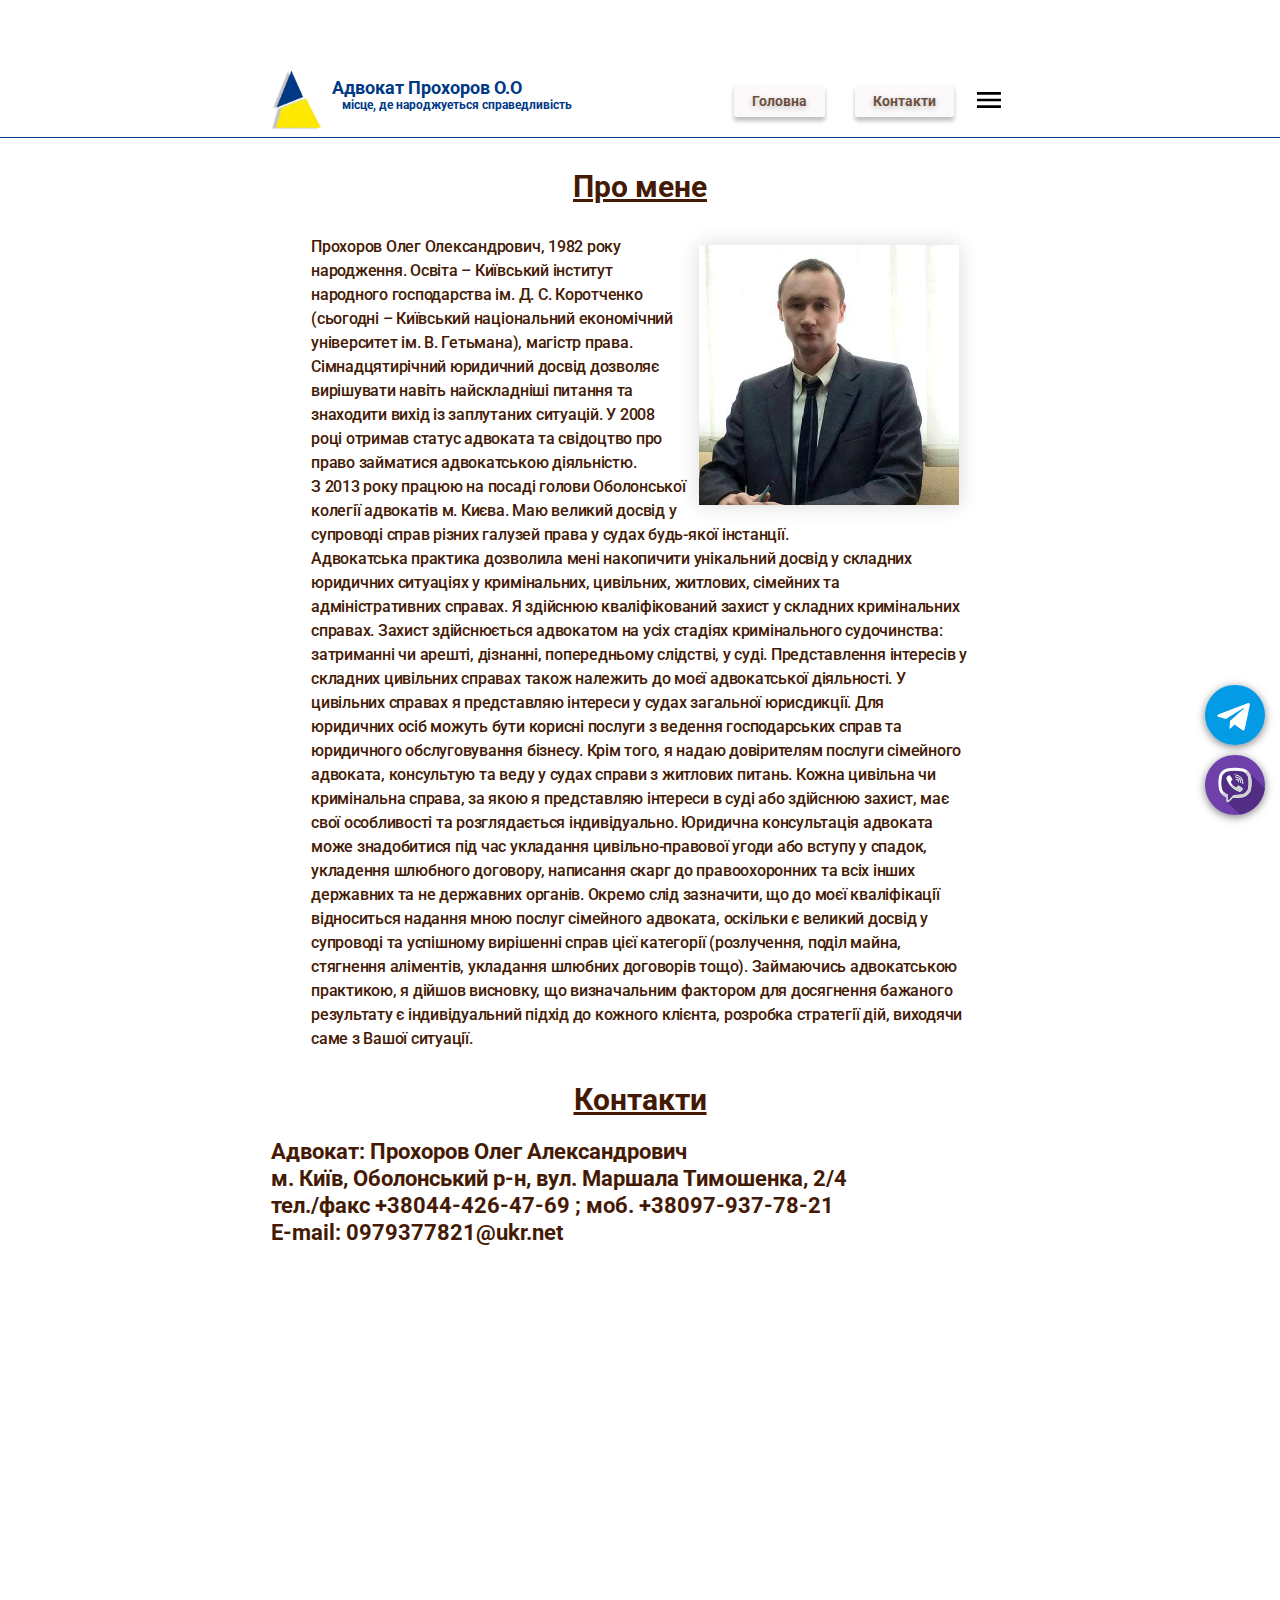
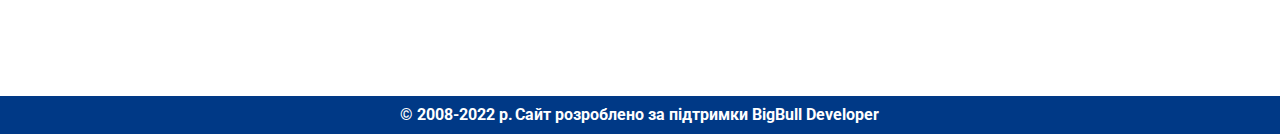
==== commit b67c2dd5: "Finished" ====
--- a/about.html
+++ b/about.html
@@ -9,7 +9,7 @@
       content="Адвокат Біографія, Адвокат з сімейного права, Адвокат по кримінальним справам, Професійний Адвокат"
     />
     <title>Адвокат Прохоров Олег</title>
-    
+
     <link rel="preconnect" href="https://fonts.googleapis.com" />
     <link rel="preconnect" href="https://fonts.gstatic.com" crossorigin />
     <link
@@ -24,14 +24,25 @@
     <link rel="stylesheet" href="./css/main.min.css" />
   </head>
   <body>
-    
-    <div style="display: none;" id="topNubex" class="topNubex"><svg width="30" height="30" class="top-flex"><use href="./img/icons.svg#arrow"></use></svg></div>
-      <a href="viber://chat?number=%2B380979377821" class="messenger" aria-label="Написати у Вайбер">
+    <div style="display: none" id="topNubex" class="topNubex">
+      <svg width="30" height="30" class="top-flex">
+        <use href="./img/icons.svg#arrow"></use>
+      </svg>
+    </div>
+    <a
+      href="viber://chat?number=%2B380979377821"
+      class="messenger"
+      aria-label="Написати у Вайбер"
+    >
       <svg width="30" height="30" class="messenger-icon">
         <use href="./img/icons.svg#viber"></use>
       </svg>
     </a>
-    <a href="tg://resolve?domain=Oleg_Kievv" class="messenger-telegram" aria-label="Написати у Телеграм">
+    <a
+      href="tg://resolve?domain=Oleg_Kievv"
+      class="messenger-telegram"
+      aria-label="Написати у Телеграм"
+    >
       <svg width="30" height="30" class="messenger-icon">
         <use href="./img/icons.svg#telegram"></use>
       </svg>
@@ -59,7 +70,7 @@
       </div>
       <div class="container">
         <div class="second-header">
-          <a href="./index.html" alt="Логотип" class="logo">
+          <a href="./index.html" class="logo">
             <img
               srcset="./img/Logo.webp 1x, ./img/Logo2x.webp 2x"
               class="logo-icon"
@@ -75,9 +86,17 @@
               >
             </p>
           </a>
-           <ul data-menu class="mobile__menu" aria-label="Мобільне меню">
-            <li class="mobile__menu-link"><a target="_blank" href="https://www.google.com/search?q=%D0%BF%D1%80%D0%BE%D1%85%D0%BE%D1%80%D0%BE%D0%B2+%D0%BE%D0%BB%D0%B5%D0%B3+%D0%B0%D0%B4%D0%B2%D0%BE%D0%BA%D0%B0%D1%82&oq=%D0%BF%D1%80%D0%BE%D1%85%D0%BE%D1%80%D0%BE%D0%B2+%D0%BE%D0%BB%D0%B5%D0%B3+%D0%B0%D0%B4%D0%B2%D0%BE%D0%BA%D0%B0%D1%82&aqs=chrome..69i57j0i22i30j69i61l2.12801j0j7&sourceid=chrome&ie=UTF-8#lrd=0x40d4d20cce8d7c93:0xeddedb7714276795,1,,,">Відгуки</a></li>
-            <li class="mobile__menu-link"><a href="./index.html">Головна</a></li>
+          <ul data-menu class="mobile__menu" aria-label="Мобільне меню">
+            <li class="mobile__menu-link">
+              <a
+                target="_blank"
+                href="https://www.google.com/search?q=%D0%BF%D1%80%D0%BE%D1%85%D0%BE%D1%80%D0%BE%D0%B2+%D0%BE%D0%BB%D0%B5%D0%B3+%D0%B0%D0%B4%D0%B2%D0%BE%D0%BA%D0%B0%D1%82&oq=%D0%BF%D1%80%D0%BE%D1%85%D0%BE%D1%80%D0%BE%D0%B2+%D0%BE%D0%BB%D0%B5%D0%B3+%D0%B0%D0%B4%D0%B2%D0%BE%D0%BA%D0%B0%D1%82&aqs=chrome..69i57j0i22i30j69i61l2.12801j0j7&sourceid=chrome&ie=UTF-8#lrd=0x40d4d20cce8d7c93:0xeddedb7714276795,1,,,"
+                >Відгуки</a
+              >
+            </li>
+            <li class="mobile__menu-link">
+              <a href="./index.html">Головна</a>
+            </li>
             <li class="mobile__menu-link">
               <a href="./price.html">Ціни</a>
             </li>
@@ -88,12 +107,12 @@
                 <a class="menu-link" href="./index.html">Головна</a>
               </li>
               <li class="menu-box">
-                <a class="menu-link menu-link--hiden" href="./price.html">Ціни</a>
-              </li>
-              <li class="menu-box">
-                <a class="menu-link anсhor" href="#contact"
-                  >Контакти</a
+                <a class="menu-link menu-link--hiden" href="./price.html"
+                  >Ціни</a
                 >
+              </li>
+              <li class="menu-box">
+                <a class="menu-link anсhor" href="#contact">Контакти</a>
               </li>
               <li class="menu-box">
                 <a
@@ -105,7 +124,12 @@
               </li>
             </ul>
           </div>
-          <button data-menu-button class="menu__button" type="button" aria-label="Кнопка виклику меню">
+          <button
+            data-menu-button
+            class="menu__button"
+            type="button"
+            aria-label="Кнопка виклику меню"
+          >
             <svg width="40" height="40">
               <use class="menu__icon" href="./img/icons.svg#menu"></use>
               <use
@@ -121,110 +145,110 @@
       <section>
         <div class="border"></div>
         <div class="container">
-          
           <h1 class="price-title services-title">Про мене</h1>
           <p class="about-text">
-                            <img class="about-img"
-                src="./img/oleg2.jpg"
-                  width="260"
-                  alt="Фото Адвоката"
-                  align="right"
-                  hspace="10"
-                  vspace="10"
-                />Прохоров Олег Олександрович, 1982 року народження. Освіта
-                – Київський інститут народного господарства ім. Д. С.
-                Коротченко (сьогодні – Київський національний економічний
-                університет ім. В. Гетьмана), магістр права.
-                Сімнадцятирічний юридичний досвід дозволяє вирішувати навіть найскладніші питання
-                та знаходити вихід із заплутаних ситуацій. У 2008 році
-                отримав статус адвоката та свідоцтво про право займатися
-                адвокатською діяльністю.</br> З 2013 року працюю на посаді голови
-                Оболонської колегії адвокатів м. Києва. Маю великий досвід у
-                супроводі справ різних галузей права у судах будь-якої
-                інстанції.</br> Адвокатська практика дозволила мені накопичити
-                унікальний досвід у складних юридичних ситуаціях у
-                кримінальних, цивільних, житлових, сімейних та
-                адміністративних справах. Я здійснюю кваліфікований захист у
-                складних кримінальних справах. Захист здійснюється адвокатом
-                на усіх стадіях кримінального судочинства: затриманні чи
-                арешті, дізнанні, попередньому слідстві, у суді. Представлення
-                інтересів у складних цивільних справах також належить до
-                моєї адвокатської діяльності. У цивільних справах я
-                представляю інтереси у судах загальної юрисдикції. Для
-                юридичних осіб можуть бути корисні послуги з ведення
-                господарських справ та юридичного обслуговування бізнесу.
-                Крім того, я надаю довірителям послуги сімейного адвоката,
-                консультую та веду у судах справи з житлових питань. Кожна
-                цивільна чи кримінальна справа, за якою я представляю
-                інтереси в суді або здійснюю захист, має свої особливості та
-                розглядається індивідуально. Юридична консультація адвоката
-                може знадобитися під час укладання цивільно-правової угоди
-                або вступу у спадок, укладення шлюбного договору, написання
-                скарг до правоохоронних та всіх інших державних та не державних органів.
-                Окремо слід зазначити, що до моєї кваліфікації відноситься надання мною послуг сімейного
-                адвоката, оскільки є великий досвід у супроводі та успішному
-                вирішенні справ цієї категорії (розлучення, поділ майна,
-                стягнення аліментів, укладання шлюбних договорів тощо).
-                Займаючись адвокатською практикою,
-                я дійшов висновку, що визначальним фактором для досягнення
-                бажаного результату є індивідуальний підхід до кожного
-                клієнта, розробка стратегії дій, виходячи саме з Вашої
-                ситуації.
-              
+            <img
+              class="about-img"
+              src="./img/oleg2.jpg"
+              width="260"
+              alt="Фото Адвоката"
+              align="right"
+              hspace="10"
+              vspace="10"
+            />Прохоров Олег Олександрович, 1982 року народження. Освіта –
+            Київський інститут народного господарства ім. Д. С. Коротченко
+            (сьогодні – Київський національний економічний університет ім. В.
+            Гетьмана), магістр права. Сімнадцятирічний юридичний досвід дозволяє
+            вирішувати навіть найскладніші питання та знаходити вихід із
+            заплутаних ситуацій. У 2008 році отримав статус адвоката та
+            свідоцтво про право займатися адвокатською діяльністю.<br />
+            З 2013 року працюю на посаді голови Оболонської колегії адвокатів м.
+            Києва. Маю великий досвід у супроводі справ різних галузей права у
+            судах будь-якої інстанції.<br />
+            Адвокатська практика дозволила мені накопичити унікальний досвід у
+            складних юридичних ситуаціях у кримінальних, цивільних, житлових,
+            сімейних та адміністративних справах. Я здійснюю кваліфікований
+            захист у складних кримінальних справах. Захист здійснюється
+            адвокатом на усіх стадіях кримінального судочинства: затриманні чи
+            арешті, дізнанні, попередньому слідстві, у суді. Представлення
+            інтересів у складних цивільних справах також належить до моєї
+            адвокатської діяльності. У цивільних справах я представляю інтереси
+            у судах загальної юрисдикції. Для юридичних осіб можуть бути корисні
+            послуги з ведення господарських справ та юридичного обслуговування
+            бізнесу. Крім того, я надаю довірителям послуги сімейного адвоката,
+            консультую та веду у судах справи з житлових питань. Кожна цивільна
+            чи кримінальна справа, за якою я представляю інтереси в суді або
+            здійснюю захист, має свої особливості та розглядається
+            індивідуально. Юридична консультація адвоката може знадобитися під
+            час укладання цивільно-правової угоди або вступу у спадок, укладення
+            шлюбного договору, написання скарг до правоохоронних та всіх інших
+            державних та не державних органів. Окремо слід зазначити, що до моєї
+            кваліфікації відноситься надання мною послуг сімейного адвоката,
+            оскільки є великий досвід у супроводі та успішному вирішенні справ
+            цієї категорії (розлучення, поділ майна, стягнення аліментів,
+            укладання шлюбних договорів тощо). Займаючись адвокатською
+            практикою, я дійшов висновку, що визначальним фактором для
+            досягнення бажаного результату є індивідуальний підхід до кожного
+            клієнта, розробка стратегії дій, виходячи саме з Вашої ситуації.
           </p>
         </div>
       </section>
     </main>
     <footer>
-        <!-- Адрес -->
+      <!-- Адрес -->
       <section>
+        <h2 id="contact" class="contact">Контакти</h2>
         <address class="address">
-            <div class="container">
-  
-              
-              <h2 id="contact" class="contact">Контакти</h2>
-              <div class="footer">
-                <div>
-              <p class="address-text">Адвокат: Прохоров Олег Александрович</p>
-              <p class="address-text">
-                м. Київ, Оболонський р-н, вул. Маршала Тимошенка, 2/4
-              </p>
-              <p class="address-text">
-                тел./факс <a href="tel:+380444264769">+38044-426-47-69</a> ;
-                моб. <a href="tel:+380979377821">+38097-937-78-21</a>
-              </p>
-              <p class="address-text">
-                E-mail: <a href="mailto:0979377821@ukr.net">0979377821@ukr.net</a>
-              </p>
+          <div class="container">
+            <div class="footer">
+              <div>
+                <p class="address-text">Адвокат: Прохоров Олег Александрович</p>
+                <p class="address-text">
+                  м. Київ, Оболонський р-н, вул. Маршала Тимошенка, 2/4
+                </p>
+                <p class="address-text">
+                  тел./факс <a href="tel:+380444264769">+38044-426-47-69</a> ;
+                  моб. <a href="tel:+380979377821">+38097-937-78-21</a>
+                </p>
+                <p class="address-text">
+                  E-mail:
+                  <a href="mailto:0979377821@ukr.net">0979377821@ukr.net</a>
+                </p>
+              </div>
+              <div class="qr">
+                <img src="./img/qr.png" width="232" alt="" />
+              </div>
             </div>
-              <div class="qr"><img src="./img/qr.png" width="232" alt=""></div>
-            </div>
-            </div>
-          <div class="map">
-            <iframe
-                aria-label="Мапа проїзду до адвоката"
-                src="https://www.google.com/maps/embed?pb=!1m18!1m12!1m3!1d2961.541107281896!2d30.487024037921742!3d50.50549153736921!2m3!1f0!2f0!3f0!3m2!1i1024!2i768!4f13.1!3m3!1m2!1s0x0%3A0xeddedb7714276795!2z0JDQtNCy0L7QutCw0YIg0L3QsCDQntCx0L7Qu9C-0L3QuCwg0J_RgNC-0YXQvtGA0L7QsiDQntC70LXQsw!5e0!3m2!1sru!2sua!4v1655466780586!5m2!1sru!2sua"
-                width="100%"
-                height="450"
-                style="border: 0"
-                allowfullscreen=""
-                loading="lazy"
-                referrerpolicy="no-referrer-when-downgrade"
-              ></iframe>
           </div>
+
+          <iframe
+            class="map"
+            aria-label="Мапа проїзду до адвоката"
+            src="https://www.google.com/maps/embed?pb=!1m18!1m12!1m3!1d2961.541107281896!2d30.487024037921742!3d50.50549153736921!2m3!1f0!2f0!3f0!3m2!1i1024!2i768!4f13.1!3m3!1m2!1s0x0%3A0xeddedb7714276795!2z0JDQtNCy0L7QutCw0YIg0L3QsCDQntCx0L7Qu9C-0L3QuCwg0J_RgNC-0YXQvtGA0L7QsiDQntC70LXQsw!5e0!3m2!1sru!2sua!4v1655466780586!5m2!1sru!2sua"
+            height="450"
+            style="border: 0"
+            allowfullscreen=""
+            loading="lazy"
+            referrerpolicy="no-referrer-when-downgrade"
+          ></iframe>
         </address>
         <div class="footer-header">
-            <ul class="copy-ul">
-              <li class=" copy">
-                <p >&#169; 2008-2022 р.</p>
-              </li>
-              <li class=" copy"><p>Сайт розроблено за підтримки <a href="">BigBull Developer</a></p></li>
-            </ul>
-          </div>
+          <ul class="copy-ul">
+            <li class="copy">
+              <p>&#169; 2008-2022 р.</p>
+            </li>
+            <li class="copy">
+              <p>
+                Сайт розроблено за підтримки
+                <a href="./index.html">BigBull Developer</a>
+              </p>
+            </li>
+          </ul>
+        </div>
+      </section>
     </footer>
     <script src="./js/jslib.js"></script>
     <script src="./js/link.js"></script>
     <script src="./js/mobile-menu.js"></script>
-    
   </body>
 </html>
--- a/css/main.min.css
+++ b/css/main.min.css
@@ -1 +1 @@
-:root{--main-text-color: #441a05;--color-white: #ffffff;--background-color: #003986;--hover-link-color: #ffe901;--hover-bg-color: rgba(68, 26, 5, 0.9);--cubic-bezier: cubic-bezier(0.4, 0, 0.2, 1);--about-bg-color: rgba(252, 183, 0, 0.75)}.copy{padding:10px 0;color:#fff;font-size:16px;margin-right:2px}.copy-ul{display:flex;flex-wrap:wrap;justify-content:center}.topNubex{display:flex;align-items:center;justify-content:center;position:fixed;right:15px;bottom:15px;width:60px;height:60px;background-color:var(--about-bg-color);fill:var(--main-text-color);transform:scale(1);transition:transform 200ms linear;border-radius:50%;cursor:pointer;z-index:2}#topNubex:hover{transform:scale(1.1)}.overlay{opacity:0;visibility:hidden;position:fixed;top:0;left:0;width:100%;height:100%;background-color:rgba(0,0,0,.5);z-index:20;transform:scale(0.7)}.modal{opacity:0;visibility:hidden;transform:translate(-50%, -50%) scale(0.2);width:100%;max-width:500px;position:fixed;top:50%;left:50%;z-index:30;box-shadow:0 3px 10px -0.5px rgba(0,0,0,.2);text-align:center;padding:30px;border-radius:3px;background-color:#fff;transition:.3s all}.modal.active{opacity:1;visibility:visible;transform:translate(-50%, -50%) scale(1);transition:transform 250ms linear}.overlay.active{opacity:1;visibility:visible;transform:scale(1);transition:opacity 250ms linear}.modal__cross{width:25px;height:25px;position:absolute;top:20px;right:20px;fill:#444;cursor:pointer}.first-header{position:relative;display:flex;justify-content:center;align-items:center;width:100%;background-color:var(--background-color)}.header-icon{fill:currentColor;margin-right:10px}.second-header{display:flex;justify-content:space-between}.header-flex{display:flex;margin-left:auto;margin-right:auto}.header-li{display:flex;padding:6px 0;color:var(--color-white);cursor:pointer}.header-flex .header-li:not(:last-child){margin-right:30px}.header-flex a{display:flex;align-items:center;text-decoration:none;color:var(--color-white);font-weight:500;font-size:20px;line-height:1.15;letter-spacing:.035em;transition:color 250ms var(--cubic-bezier)}.mod-button:hover,.mod-button:focus{color:var(--hover-link-color)}.mod-button{display:flex;justify-content:center;align-items:center;position:absolute;cursor:pointer;top:8px;right:8px;border-radius:50%;width:30px;height:30px;padding:0;margin:0;border:1px solid rgba(0,0,0,.1);background-color:var(--color-white)}.button-link:nth-child(2) .sub-link{padding:46px 24px}.button-link:nth-child(3) .sub-link{margin-right:0}.serv-button{padding:62px 0px;max-width:450px;width:100%;color:var(--color-white);text-shadow:-4px 4px 2px rgba(0,0,0,.25);background:var(--main-text-color);box-shadow:-4px 4px 2px rgba(0,0,0,.25);border-radius:20px;transform:scale(1);transition:transform 250ms linear,box-shadow 250ms linear,background-color 250ms linear;cursor:pointer}.serv-button:hover,.serv-button:focus{background-color:var(--main-text-color);box-shadow:-8px 8px 6px rgba(0,0,0,.5);transform:scale(1.1)}.menu__button{z-index:10;display:flex;width:40px;height:40px;margin:10px 0px;padding:0;border:none;background:none}.menu__button:hover,.menu__button:focus{fill:var(--hover-text-color)}.menu__button.is-open .menu__icon{display:none}.menu__button .menu__icon--close{display:none}.menu__button.is-open .menu__icon--close{display:block}.header-li:hover a,.header-li:focus a{color:var(--hover-link-color)}.menu-items a:hover,.menu-items a:focus{transform:scale(1.1);box-shadow:-4px 4px 4px rgba(0,0,0,.5)}.menu{display:flex;align-items:center}.menu-link{font-weight:700;font-size:16px;line-height:18px;color:rgba(68,26,5,.75);text-shadow:0px 2px 6px rgba(0,0,0,.25);background:#fbf9f9;box-shadow:0px 4px 4px rgba(0,0,0,.25);border-radius:2px;padding:8px 36px;transform:scale(1);transition:transform 250ms var(--cubic-bezier),box-shadow 250ms var(--cubic-bezier)}.menu-box:not(:last-child){margin-right:30px}.menu-items{display:flex;align-items:center;justify-content:center}.sub-link{min-width:120px;font-weight:500;font-size:22px;line-height:1.14;text-align:center;color:#fff;text-shadow:0px 4px 4px rgba(0,0,0,.7);background-color:rgba(68,26,5,.97);border:1px solid rgba(0,0,0,.49);border-radius:20px;box-shadow:-4px 4px 2px rgba(0,0,0,.25);padding:41px 0px;margin-right:12px;cursor:pointer;transform:scale(1);transition:transform 250ms linear,box-shadow 250ms linear,background-color 250ms linear}.sub-link:hover,.sub-link:focus{background-color:var(--main-text-color);box-shadow:-8px 8px 6px rgba(0,0,0,.5);transform:scale(1.1)}.sub-flex{display:none}.mobile__menu{position:absolute;top:102px;right:0;display:flex;justify-content:center;width:100%;opacity:0;z-index:2;background-color:var(--color-white);padding:30px 15px;transform:translatey(-100%);transition:transform 150ms linear 100ms,opacity 200ms linear 100ms;pointer-events:none}.mobile__menu.is-open{pointer-events:all;opacity:1;transform:translatey(0%)}.mobile__menu-link{margin-bottom:15px}.mobile__menu-link:not(:last-child){border-right:1px solid;padding-right:10px}.mobile__menu-link:not(:first-child){padding-left:10px}.logo{display:flex}.logo-icon{margin:7px 0px;transform:rotatez(0deg);transition:transform 500ms var(--cubic-bezier)}.logo-icon:hover{transform:rotatez(360deg)}.logo-text{font-size:18px;line-height:1.15;color:var(--background-color);margin-left:11px;padding-bottom:15px;padding-top:15px;transform:scale(1);transition:transform 250ms linear}.logo-text:hover{transform:scale(1.1)}.logo-text-small{display:flex;font-size:16px;margin-left:10px;line-height:1.12;color:var(--background-color)}#contact{margin:0 0}body{font-family:"Roboto",sans-serif;font-style:normal;font-size:25px;font-weight:700;color:var(--main-text-color)}img{display:block}.messenger{display:flex;align-items:center;justify-content:center;position:fixed;right:15px;bottom:85px;cursor:pointer;z-index:2;border-radius:50%;transform:scale(1);transition:transform 200ms linear;box-shadow:0px 2px 9px rgba(0,0,0,.5)}.messenger-telegram{display:flex;align-items:center;justify-content:center;position:fixed;right:15px;bottom:155px;cursor:pointer;z-index:2;border-radius:50%;transform:scale(1);transition:transform 200ms linear;box-shadow:0px 2px 9px rgba(0,0,0,.5)}.messenger:hover,.messenger-telegram:hover{transform:scale(1.1)}.messenger-icon{width:60px;height:60px}.visually-hidden{position:absolute;width:1px;height:1px;margin:-1px;border:0;padding:0;white-space:nowrap;-webkit-clip-path:inset(100%);clip-path:inset(100%);clip:rect(0 0 0 0);overflow:hidden}h1,h2,h3{margin:0;padding:0}a{display:inline-block;text-decoration:none;color:currentColor}p{padding:0;margin:0}button{padding:0;margin:0;outline:none}ul{padding:0;margin:0;list-style:none}li{margin:0;padding:0}.container{margin-left:auto;margin-right:auto;padding-left:15px;padding-right:15px}.border{border-top:1px solid var(--background-color)}.hero{max-width:1920px;margin-left:auto;margin-right:auto;text-align:center;background-position-y:center;background-size:cover;background-repeat:no-repeat;background-image:url(../img/hero-mob.webp)}@media(min-device-pixel-ratio: 2),(-webkit-min-device-pixel-ratio: 2),(min-resolution: 192dpi),(min-resolution: 2dppx){.hero{background-image:url(../img/hero-mob-2x.webp)}}.hero-title{width:100%;font-size:30px;color:rgba(68,26,5,.8);text-shadow:0px 2px 6px rgba(0,0,0,.35);padding:70px 0px}.hero-text{font-size:30pxpx;line-height:48px;align-items:center;text-align:right;color:rgba(68,26,5,.9);text-shadow:0px 2px 16px rgba(0,0,0,.25);padding:20px 0 0 0}.about-flex{display:none}.about-list{display:flex;align-items:center}.about-list.second{align-items:end;padding-bottom:50px}.about-title{padding-top:27px;font-size:42px;line-height:1.14;-webkit-text-decoration-line:underline;text-decoration-line:underline;text-align:center;color:var(--main-text-color)}.about-text--mini{padding:33px 30px;font-weight:500;font-size:24px;line-height:1.4;letter-spacing:-0.015em;color:var(--main-text-color)}.about{margin-right:60px;width:566px;height:311px;background:rgba(255,253,253,.99);border:1px solid var(--color-white);box-shadow:0px 0px 20px rgba(0,0,0,.25);border-radius:5px}.about:nth-child(2){margin-right:0;border:none;background:none;box-shadow:none}.about-img{box-shadow:0px 0px 20px rgba(0,0,0,.15)}.about-box{width:365px;background:var(--about-bg-color);border-radius:20px;box-shadow:0px 2px 0px rgba(0,0,0,.5)}.about-box:nth-child(2){width:428px;height:242px;margin:0px 76px}.about-box:nth-child(2) .second-title{padding:15px 140px 55px 140px;padding-bottom:55px;font-size:64px}.about-box:nth-child(2) .second-text{font-size:38px;padding:0px 20px 15px}.about-flex-cont{display:flex}.second-title{padding:15px 94px 30px 94px;font-size:60px;line-height:1.15;text-align:center;-webkit-text-decoration-line:underline;text-decoration-line:underline;color:var(--main-text-color);text-shadow:-2px 4px 6px rgba(0,0,0,.25)}.second-text{padding:0px 20px 15px;font-size:35px;line-height:1.15;text-align:center;color:var(--main-text-color);text-shadow:-2px 4px 6px rgba(0,0,0,.25)}.services-title{font-size:30px;line-height:37px;text-align:center;text-decoration:underline;color:var(--main-text-color);padding-top:30px}.services-subtitle{padding:20px 0;font-size:20px;line-height:25px;text-align:center;color:var(--main-text-color)}.card-text{display:inline-flex;align-items:center;position:absolute;margin:0;padding:0px 24px;width:100%;height:100%;font-size:18px;line-height:29px;text-align:center;color:var(--color-white);transform:translateY(100%)}.services-cont{padding:0px 55px}.services-flex{display:block}.footer{display:flex;justify-content:space-between;align-items:center}.footer-header{display:flex;justify-content:center;align-items:center;width:100%;background-color:var(--background-color)}.address{font-size:22px;line-height:27px;font-style:normal;font-weight:700;color:var(--main-text-color)}.address a{transform:scale(1);transition:color 150ms linear,transform 150ms linear}.address a:hover{color:var(--hover-link-color);transform:scale(1.03)}.contact{padding-bottom:20px;font-size:30px;line-height:37px;text-align:center;text-decoration:underline;color:var(--main-text-color);padding-top:30px}.map{padding-top:25px;width:100%;margin-bottom:-6px}.price-title{padding:30px 0;text-align:center}.price-text,.about-text{padding:0px 40px;font-weight:500;font-size:20px;line-height:1.5;letter-spacing:-0.015em;color:var(--main-text-color)}.cap{padding-top:10px;padding-bottom:10px;height:10%;font-size:25px;text-align:left;text-decoration:underline}.iksweb th{font-weight:700;font-size:25px;text-align:left;color:var(--main-text-color);background-color:var(--color-white)}.iksweb{display:flex;text-decoration:none;padding-top:10px;padding-bottom:50px;width:70%;text-align:left;font-size:20px;color:var(--main-text-color);margin-left:auto;margin-right:auto}.iksweb td:nth-child(2n){width:150px}.iksweb tr{cursor:default;transform:scale(1);transition:transform 200ms linear,background-color 300ms linear}.iksweb td .iksweb th{padding:10px 5px;line-height:13px}.iksweb tr:hover{background-color:rgba(189,185,185,.163);transform:scale(1.1)}@media screen and (min-width: 480px){.container{width:480px}}@media screen and (min-width: 768px){.container{width:768px}}@media screen and (min-width: 1366px){.container{width:1366px}}@media screen and (max-width: 767px){.topNubex{width:50px;height:50px}.messenger{bottom:75px}.messenger-telegram{bottom:135px}.messenger-icon{width:50px;height:50px}.header-icon{width:10px;height:auto}.about-text{padding:0}.about-img{display:none}.iksweb{display:initial;font-size:14px}.iksweb th{font-size:20px}.menu{display:none}.price-text{display:none}.second-header{align-items:center}.services:not(:last-child){margin-bottom:10px}}@media screen and (max-width: 1365px){.header-li{padding:20px 0}.menu{margin-left:auto}.menu-link.menu-link--hiden{display:none}.sub-menu{display:none}.hero-title{max-width:460px;width:100%;font-size:30px;margin-left:auto;margin-right:100px}.second-header{align-items:center}.logo-icon{width:50px;height:60px}.logo-text-small{font-size:12px}.menu-box:not(:last-child){margin-right:15px}.menu-link{font-size:14px;line-height:16px;padding:8px 18px}.services:nth-child(2n){margin-right:0}.qr{display:none}.price-text,.about-text{font-size:16px;line-height:1.5}}@media screen and (min-width: 768px){.mobile__menu{justify-content:flex-end}.services:nth-last-child(-n+2){margin-bottom:0}.hero{background-image:url(../img/hero-tab.webp)}}@media screen and (min-width: 768px)and (min-device-pixel-ratio: 2),screen and (min-width: 768px)and (-webkit-min-device-pixel-ratio: 2),screen and (min-width: 768px)and (min-resolution: 192dpi),screen and (min-width: 768px)and (min-resolution: 2dppx){.hero{background-image:url(../img/hero-tab-2x.webp)}}@media screen and (min-width: 768px){.sub-flex{display:flex;align-items:center;justify-content:center}}@media screen and (min-width: 768px){.services-flex{display:flex;flex-wrap:wrap;padding-bottom:30px;justify-content:center}}@media screen and (min-width: 768px){.services{width:calc((100% - 60px)/2);margin-right:30px;margin-bottom:60px}}@media screen and (min-width: 768px){.serv-button{padding:45px 0px;font-size:18px}}@media screen and (min-width: 768px){.iksweb{font-size:18px}}@media screen and (min-width: 1366px){.menu__button{display:none}.mobile__menu{display:none}.hero{background-image:url(../img/hero.webp)}}@media screen and (min-width: 1366px)and (min-device-pixel-ratio: 2),screen and (min-width: 1366px)and (-webkit-min-device-pixel-ratio: 2),screen and (min-width: 1366px)and (min-resolution: 192dpi),screen and (min-width: 1366px)and (min-resolution: 2dppx){.hero{background-image:url(../img/hero2.webp)}}@media screen and (min-width: 1366px){.hero-title{width:700px;font-size:40px;line-height:1.2;margin-left:auto;margin-right:23px;padding:95px 0px}}@media screen and (min-width: 1366px){.hero-text{font-size:42px;padding:50px 38px}}@media screen and (min-width: 1366px){.sub-flex{justify-content:space-between}}@media screen and (min-width: 1366px){.sub-menu{display:flex;align-items:center;padding-left:24px}}@media screen and (min-width: 1366px){.about-flex{display:flex;justify-content:center;padding-top:39px}}@media screen and (min-width: 1366px){.services-flex{display:flex;flex-wrap:wrap;padding-bottom:60px}}@media screen and (min-width: 1366px){.services-title{font-size:50px;line-height:57px;text-align:center;text-decoration:underline;color:var(--main-text-color)}}@media screen and (min-width: 1366px){.services-subtitle{padding:43px 0;font-size:25px;line-height:29px;text-align:center;color:var(--main-text-color)}}@media screen and (min-width: 1366px){.services-cont{padding:0px 83px}}@media screen and (min-width: 1366px){.services{width:calc((100% - 120px)/3);margin-right:60px;margin-bottom:90px}}@media screen and (min-width: 1366px){.services:nth-child(3n){margin-right:0}}@media screen and (min-width: 1366px){.services:nth-last-child(-n+3){margin-bottom:0}}@media screen and (min-width: 1366px){.serv-button{padding:62px 0px;width:350px;font-size:25px;color:var(--color-white);text-shadow:-4px 4px 2px rgba(0,0,0,.25);background:var(--main-text-color);box-shadow:-4px 4px 2px rgba(0,0,0,.25);border-radius:20px;transform:scale(1);transition:transform 250ms linear,box-shadow 250ms linear,background-color 250ms linear;cursor:pointer}}@media screen and (min-width: 1366px){.qr{bottom:40px;right:40px}}@media screen and (min-width: 1366px){.contact{padding-bottom:20px;font-size:45px;line-height:52px;text-align:center;color:var(--main-text-color)}}@media screen and (min-width: 1366px){.logo-text{width:320px;font-size:26px;line-height:1.15;color:var(--background-color);margin-left:11px;padding-bottom:15px;padding-top:15px;transform:scale(1);transition:transform 250ms linear}}@media screen and (min-width: 1366px){.header-flex a{font-size:18px}}@media screen and (min-width: 1366px){.address{font-size:25px;line-height:29px}}@media screen and (min-width: 1366px){.price-text,.about-text{font-size:22px}}@media screen and (min-width: 1366px){.iksweb{font-size:20px}}/*# sourceMappingURL=main.min.css.map */+:root{--main-text-color: #441a05;--color-white: #ffffff;--background-color: #003986;--hover-link-color: #ffe901;--hover-bg-color: rgba(68, 26, 5, 0.9);--cubic-bezier: cubic-bezier(0.4, 0, 0.2, 1);--about-bg-color: rgba(252, 183, 0, 0.75)}.copy{padding:10px 0;color:#fff;font-size:16px;margin-right:2px}.copy-ul{display:flex;flex-wrap:wrap;justify-content:center}.topNubex{display:flex;align-items:center;justify-content:center;position:fixed;right:15px;bottom:15px;width:60px;height:60px;background-color:var(--about-bg-color);fill:var(--main-text-color);transform:scale(1);transition:transform 200ms linear;border-radius:50%;cursor:pointer;z-index:2}#topNubex:hover{transform:scale(1.1)}.overlay{opacity:0;visibility:hidden;transform:scale(0.7);overflow-y:scroll;pointer-events:none}.modal{position:absolute;opacity:0;visibility:hidden;box-shadow:0 3px 10px -0.5px rgba(0,0,0,.2);padding:50px 20px;border-radius:3px;background-color:#fff;z-index:12}.modal__title{display:inline-block;width:100%;text-align:left;font-size:18px;line-height:1.3;z-index:13}.modal.active{width:100%;z-index:12;opacity:1;visibility:visible;transition:transform 250ms linear}.overlay.active{opacity:1;visibility:visible;position:fixed;top:0;left:0;width:100%;height:100%;background-color:rgba(0,0,0,.5);z-index:11;padding:90px 0px;transform:scale(1);transition:opacity 250ms linear;pointer-events:all}.modal__cross{width:25px;height:25px;position:absolute;top:20px;right:20px;fill:#444;cursor:pointer}.head-contact{display:flex;justify-content:center;align-items:center}.section-header{width:100%;background-color:var(--background-color)}.first-header{position:relative;display:flex;justify-content:end;align-items:center}.header-icon{fill:currentColor;margin-right:10px}.second-header{display:flex;justify-content:space-between}.header-flex{display:flex}.header-li{display:flex;padding:6px 0;color:var(--color-white);cursor:pointer}.header-flex .header-li:not(:last-child){margin-right:30px}.header-flex a{display:flex;align-items:center;text-decoration:none;color:var(--color-white);font-weight:500;font-size:20px;line-height:1.15;letter-spacing:.035em;transition:color 250ms var(--cubic-bezier)}.mod-button:hover,.mod-button:focus{color:var(--hover-link-color)}.mod-button{display:flex;justify-content:center;align-items:center;position:absolute;cursor:pointer;top:8px;right:8px;border-radius:50%;width:30px;height:30px;padding:0;margin:0;border:1px solid rgba(0,0,0,.1);background-color:var(--color-white)}.button-link:nth-child(2) .sub-link{padding:46px 24px}.button-link:nth-child(3) .sub-link{margin-right:0}.serv-button{padding:62px 0px;max-width:450px;width:100%;color:var(--color-white);text-shadow:-4px 4px 2px rgba(0,0,0,.25);background:var(--main-text-color);box-shadow:-4px 4px 2px rgba(0,0,0,.25);border-radius:20px;transform:scale(1);transition:transform 250ms linear,box-shadow 250ms linear,background-color 250ms linear;cursor:pointer}.serv-button:hover,.serv-button:focus{background-color:var(--main-text-color);box-shadow:-8px 8px 6px rgba(0,0,0,.5);transform:scale(1.1)}.menu__button{z-index:10;display:flex;width:40px;height:40px;margin:10px 0px;padding:0;border:none;background:none}.menu__button:hover,.menu__button:focus{fill:var(--hover-text-color)}.menu__button.is-open .menu__icon{display:none}.menu__button .menu__icon--close{display:none}.menu__button.is-open .menu__icon--close{display:block}.header-li:hover a,.header-li:focus a{color:var(--hover-link-color)}.menu-items a:hover,.menu-items a:focus{transform:scale(1.1);box-shadow:-4px 4px 4px rgba(0,0,0,.5)}.menu{display:flex;align-items:center}.menu-link{font-weight:700;font-size:16px;line-height:18px;color:rgba(68,26,5,.75);text-shadow:0px 2px 6px rgba(0,0,0,.25);background:#fbf9f9;box-shadow:0px 4px 4px rgba(0,0,0,.25);border-radius:2px;padding:8px 36px;transform:scale(1);transition:transform 250ms var(--cubic-bezier),box-shadow 250ms var(--cubic-bezier)}.menu-box:not(:last-child){margin-right:30px}.menu-items{display:flex;align-items:center;justify-content:center}.sub-link{min-width:120px;font-weight:500;font-size:22px;line-height:1.14;text-align:center;color:#fff;text-shadow:0px 4px 4px rgba(0,0,0,.7);background-color:rgba(68,26,5,.97);border:1px solid rgba(0,0,0,.49);border-radius:20px;box-shadow:-4px 4px 2px rgba(0,0,0,.25);padding:41px 0px;margin-right:12px;cursor:pointer;transform:scale(1);transition:transform 250ms linear,box-shadow 250ms linear,background-color 250ms linear}.sub-link:hover,.sub-link:focus{background-color:var(--main-text-color);box-shadow:-8px 8px 6px rgba(0,0,0,.5);transform:scale(1.1)}.sub-flex{display:none}.mobile__menu{position:absolute;top:102px;right:0;display:flex;justify-content:center;width:100%;opacity:0;z-index:2;background-color:var(--color-white);padding:30px 15px;transform:translatey(-100%);transition:transform 150ms linear 100ms,opacity 200ms linear 100ms;pointer-events:none}.mobile__menu.is-open{pointer-events:all;opacity:1;transform:translatey(0%)}.mobile__menu-link{margin-bottom:15px}.mobile__menu-link:not(:last-child){border-right:1px solid;padding-right:10px}.mobile__menu-link:not(:first-child){padding-left:10px}.logo{display:flex}.logo-icon{margin:7px 0px;transform:rotatez(0deg);transition:transform 500ms var(--cubic-bezier)}.logo-icon:hover{transform:rotatez(360deg)}.logo-text{font-size:18px;line-height:1.15;color:var(--background-color);margin-left:11px;padding-bottom:15px;padding-top:15px;transform:scale(1);transition:transform 250ms linear}.logo-text:hover{transform:scale(1.1)}.logo-text-small{display:flex;font-size:16px;margin-left:10px;line-height:1.12;color:var(--background-color)}#contact{margin:0 0}*{box-sizing:border-box}body{position:relative;font-family:"Roboto",sans-serif;font-style:normal;font-size:25px;font-weight:700;color:var(--main-text-color)}img{display:block}.messenger{display:flex;align-items:center;justify-content:center;position:fixed;right:15px;bottom:85px;cursor:pointer;z-index:2;border-radius:50%;transform:scale(1);transition:transform 200ms linear;box-shadow:0px 2px 9px rgba(0,0,0,.5)}.messenger-telegram{display:flex;align-items:center;justify-content:center;position:fixed;right:15px;bottom:155px;cursor:pointer;z-index:2;border-radius:50%;transform:scale(1);transition:transform 200ms linear;box-shadow:0px 2px 9px rgba(0,0,0,.5)}.messenger:hover,.messenger-telegram:hover{transform:scale(1.1)}.messenger-icon{width:60px;height:60px}.visually-hidden{position:absolute;width:1px;height:1px;margin:-1px;border:0;padding:0;white-space:nowrap;-webkit-clip-path:inset(100%);clip-path:inset(100%);clip:rect(0 0 0 0);overflow:hidden}h1,h2,h3{margin:0;padding:0}a{display:inline-block;text-decoration:none;color:currentColor}p{padding:0;margin:0}button{padding:0;margin:0;outline:none}ul{padding:0;margin:0;list-style:none}li{margin:0;padding:0}.container{margin-left:auto;margin-right:auto;padding-left:15px;padding-right:15px}.border{border-top:1px solid var(--background-color)}.hero{max-width:1920px;margin-left:auto;margin-right:auto;text-align:center;background-position-y:center;background-size:cover;background-repeat:no-repeat;background-image:url(../img/hero-mob.webp)}@media(min-device-pixel-ratio: 2),(-webkit-min-device-pixel-ratio: 2),(min-resolution: 192dpi),(min-resolution: 2dppx){.hero{background-image:url(../img/hero-mob-2x.webp)}}.hero-title{width:100%;font-size:30px;color:rgba(68,26,5,.8);text-shadow:0px 2px 6px rgba(0,0,0,.35);padding:70px 0px}.hero-text{font-size:30px;line-height:48px;align-items:center;text-align:right;color:rgba(68,26,5,.9);text-shadow:0px 2px 16px rgba(0,0,0,.25);padding:20px 0 0 0}.about-flex{display:none}.about-list{display:flex;align-items:center}.about-list.second{align-items:end;padding-bottom:50px}.about-title{padding-top:27px;font-size:42px;line-height:1.14;-webkit-text-decoration-line:underline;text-decoration-line:underline;text-align:center;color:var(--main-text-color)}.about-text--mini{padding:33px 30px;font-weight:500;font-size:24px;line-height:1.4;letter-spacing:-0.015em;color:var(--main-text-color)}.about{margin-right:60px;width:566px;height:311px;background:rgba(255,253,253,.99);border:1px solid var(--color-white);box-shadow:0px 0px 20px rgba(0,0,0,.25);border-radius:5px}.about:nth-child(2){margin-right:0;border:none;background:none;box-shadow:none}.about-img{box-shadow:0px 0px 20px rgba(0,0,0,.15)}.about-box{width:365px;background:var(--about-bg-color);border-radius:20px;box-shadow:0px 2px 0px rgba(0,0,0,.5)}.about-box:nth-child(2){width:428px;height:242px;margin:0px 76px}.about-box:nth-child(2) .second-title{padding:15px 140px 55px 140px;padding-bottom:55px;font-size:64px}.about-box:nth-child(2) .second-text{font-size:38px;padding:0px 20px 15px}.about-flex-cont{display:flex}.second-title{padding:15px 94px 30px 94px;font-size:60px;line-height:1.15;text-align:center;-webkit-text-decoration-line:underline;text-decoration-line:underline;color:var(--main-text-color);text-shadow:-2px 4px 6px rgba(0,0,0,.25)}.second-text{padding:0px 20px 15px;font-size:35px;line-height:1.15;text-align:center;color:var(--main-text-color);text-shadow:-2px 4px 6px rgba(0,0,0,.25)}.services-title{font-size:30px;line-height:37px;text-align:center;text-decoration:underline;color:var(--main-text-color);padding-top:30px}.services-subtitle{padding:20px 0;font-size:20px;line-height:25px;text-align:center;color:var(--main-text-color)}.card-text{display:inline-flex;align-items:center;position:absolute;margin:0;padding:0px 24px;width:100%;height:100%;font-size:18px;line-height:29px;text-align:center;color:var(--color-white);transform:translateY(100%)}.services-cont{padding:0px 55px}.services-flex{display:block}.footer{display:flex;justify-content:space-between;align-items:center}.footer-header{display:flex;justify-content:center;align-items:center;width:100%;background-color:var(--background-color)}.address{font-size:22px;line-height:27px;font-style:normal;font-weight:700;color:var(--main-text-color)}.address a{transform:scale(1);transition:color 150ms linear,transform 150ms linear}.address a:hover{color:var(--hover-link-color);transform:scale(1.03)}.contact{padding-bottom:20px;font-size:30px;line-height:37px;text-align:center;text-decoration:underline;color:var(--main-text-color);padding-top:30px}.map{padding-top:25px;width:100%;margin-bottom:-6px}.price-title{padding:30px 0;text-align:center}.price-text,.about-text{padding:0px 40px;font-weight:500;font-size:20px;line-height:1.5;letter-spacing:-0.015em;color:var(--main-text-color)}.cap{padding-top:10px;padding-bottom:10px;height:10%;font-size:25px;text-align:left;text-decoration:underline}.iksweb th{font-weight:700;font-size:25px;text-align:left;color:var(--main-text-color);background-color:var(--color-white)}.iksweb{display:flex;text-decoration:none;padding-top:10px;padding-bottom:50px;width:70%;text-align:left;font-size:20px;color:var(--main-text-color);margin-left:auto;margin-right:auto}.iksweb td:nth-child(2n){width:150px}.iksweb tr{cursor:default;transform:scale(1);transition:transform 200ms linear,background-color 300ms linear}.iksweb td .iksweb th{padding:10px 5px;line-height:13px}.iksweb tr:hover{background-color:rgba(189,185,185,.163);transform:scale(1.1)}@media screen and (min-width: 480px){.container{width:480px}}@media screen and (min-width: 768px){.container{width:768px}}@media screen and (min-width: 1366px){.container{width:1366px}}@media screen and (max-width: 767px){.modal__title{font-size:16px;line-height:1.3}.header-flex{margin-left:auto;margin-right:auto}.topNubex{width:50px;height:50px}.messenger{bottom:75px}.messenger-telegram{bottom:135px}.messenger-icon{width:50px;height:50px}.header-icon{width:10px;height:auto}.about-text{padding:0}.about-img{display:none}.iksweb{display:initial;font-size:14px}.iksweb th{font-size:20px}.menu{display:none}.price-text{display:none}.second-header{align-items:center}.services:not(:last-child){margin-bottom:10px}}@media screen and (max-width: 1365px){.header-li{padding:20px 0}.menu{margin-left:auto}.menu-link.menu-link--hiden{display:none}.sub-menu{display:none}.hero-title{max-width:460px;width:100%;font-size:30px;margin-left:auto;margin-right:100px}.second-header{align-items:center}.logo-icon{width:50px;height:60px}.logo-text-small{font-size:12px}.menu-box:not(:last-child){margin-right:15px}.menu-link{font-size:14px;line-height:16px;padding:8px 18px}.services:nth-child(2n){margin-right:0}.qr{display:none}.price-text,.about-text{font-size:16px;line-height:1.5}}@media screen and (min-width: 768px){.modal{position:absolute;top:50%;left:50%;transform:translate(-50%, -50%) scale(0.2);max-width:700px}.modal.active{transform:translate(-50%, -50%) scale(1)}.mobile__menu{justify-content:flex-end}.services:nth-last-child(-n+2){margin-bottom:0}.hero{background-image:url(../img/hero-tab.webp)}}@media screen and (min-width: 768px)and (min-device-pixel-ratio: 2),screen and (min-width: 768px)and (-webkit-min-device-pixel-ratio: 2),screen and (min-width: 768px)and (min-resolution: 192dpi),screen and (min-width: 768px)and (min-resolution: 2dppx){.hero{background-image:url(../img/hero-tab-2x.webp)}}@media screen and (min-width: 768px){.sub-flex{display:flex;align-items:center;justify-content:center}}@media screen and (min-width: 768px){.services-flex{display:flex;flex-wrap:wrap;padding-bottom:30px;justify-content:center}}@media screen and (min-width: 768px){.services{width:calc((100% - 60px)/2);margin-right:30px;margin-bottom:60px}}@media screen and (min-width: 768px){.serv-button{padding:45px 0px;font-size:18px}}@media screen and (min-width: 768px){.iksweb{font-size:18px}}@media screen and (min-width: 1366px){.modal{max-width:1000px}.menu__button{display:none}.mobile__menu{display:none}.hero{background-image:url(../img/hero.webp)}}@media screen and (min-width: 1366px)and (min-device-pixel-ratio: 2),screen and (min-width: 1366px)and (-webkit-min-device-pixel-ratio: 2),screen and (min-width: 1366px)and (min-resolution: 192dpi),screen and (min-width: 1366px)and (min-resolution: 2dppx){.hero{background-image:url(../img/hero2.webp)}}@media screen and (min-width: 1366px){.hero-title{width:700px;font-size:40px;line-height:1.2;margin-left:auto;margin-right:23px;padding:95px 0px}}@media screen and (min-width: 1366px){.hero-text{font-size:42px;padding:50px 38px}}@media screen and (min-width: 1366px){.sub-flex{justify-content:space-between}}@media screen and (min-width: 1366px){.sub-menu{display:flex;align-items:center;padding-left:24px}}@media screen and (min-width: 1366px){.about-flex{display:flex;justify-content:center;padding-top:39px}}@media screen and (min-width: 1366px){.services-flex{display:flex;flex-wrap:wrap;padding-bottom:60px}}@media screen and (min-width: 1366px){.services-title{font-size:50px;line-height:57px;text-align:center;text-decoration:underline;color:var(--main-text-color)}}@media screen and (min-width: 1366px){.services-subtitle{padding:43px 0;font-size:25px;line-height:29px;text-align:center;color:var(--main-text-color)}}@media screen and (min-width: 1366px){.services-cont{padding:0px 83px}}@media screen and (min-width: 1366px){.services{width:calc((100% - 120px)/3);margin-right:60px;margin-bottom:90px}}@media screen and (min-width: 1366px){.services:nth-child(3n){margin-right:0}}@media screen and (min-width: 1366px){.services:nth-last-child(-n+3){margin-bottom:0}}@media screen and (min-width: 1366px){.serv-button{padding:62px 0px;width:350px;font-size:25px;color:var(--color-white);text-shadow:-4px 4px 2px rgba(0,0,0,.25);background:var(--main-text-color);box-shadow:-4px 4px 2px rgba(0,0,0,.25);border-radius:20px;transform:scale(1);transition:transform 250ms linear,box-shadow 250ms linear,background-color 250ms linear;cursor:pointer}}@media screen and (min-width: 1366px){.qr{bottom:40px;right:40px}}@media screen and (min-width: 1366px){.contact{padding-bottom:20px;font-size:45px;line-height:52px;text-align:center;color:var(--main-text-color)}}@media screen and (min-width: 1366px){.logo-text{width:320px;font-size:26px;line-height:1.15;color:var(--background-color);margin-left:11px;padding-bottom:15px;padding-top:15px;transform:scale(1);transition:transform 250ms linear}}@media screen and (min-width: 1366px){.header-flex a{font-size:18px}}@media screen and (min-width: 1366px){.address{font-size:25px;line-height:29px}}@media screen and (min-width: 1366px){.price-text,.about-text{font-size:22px}}@media screen and (min-width: 1366px){.iksweb{font-size:20px}}/*# sourceMappingURL=main.min.css.map */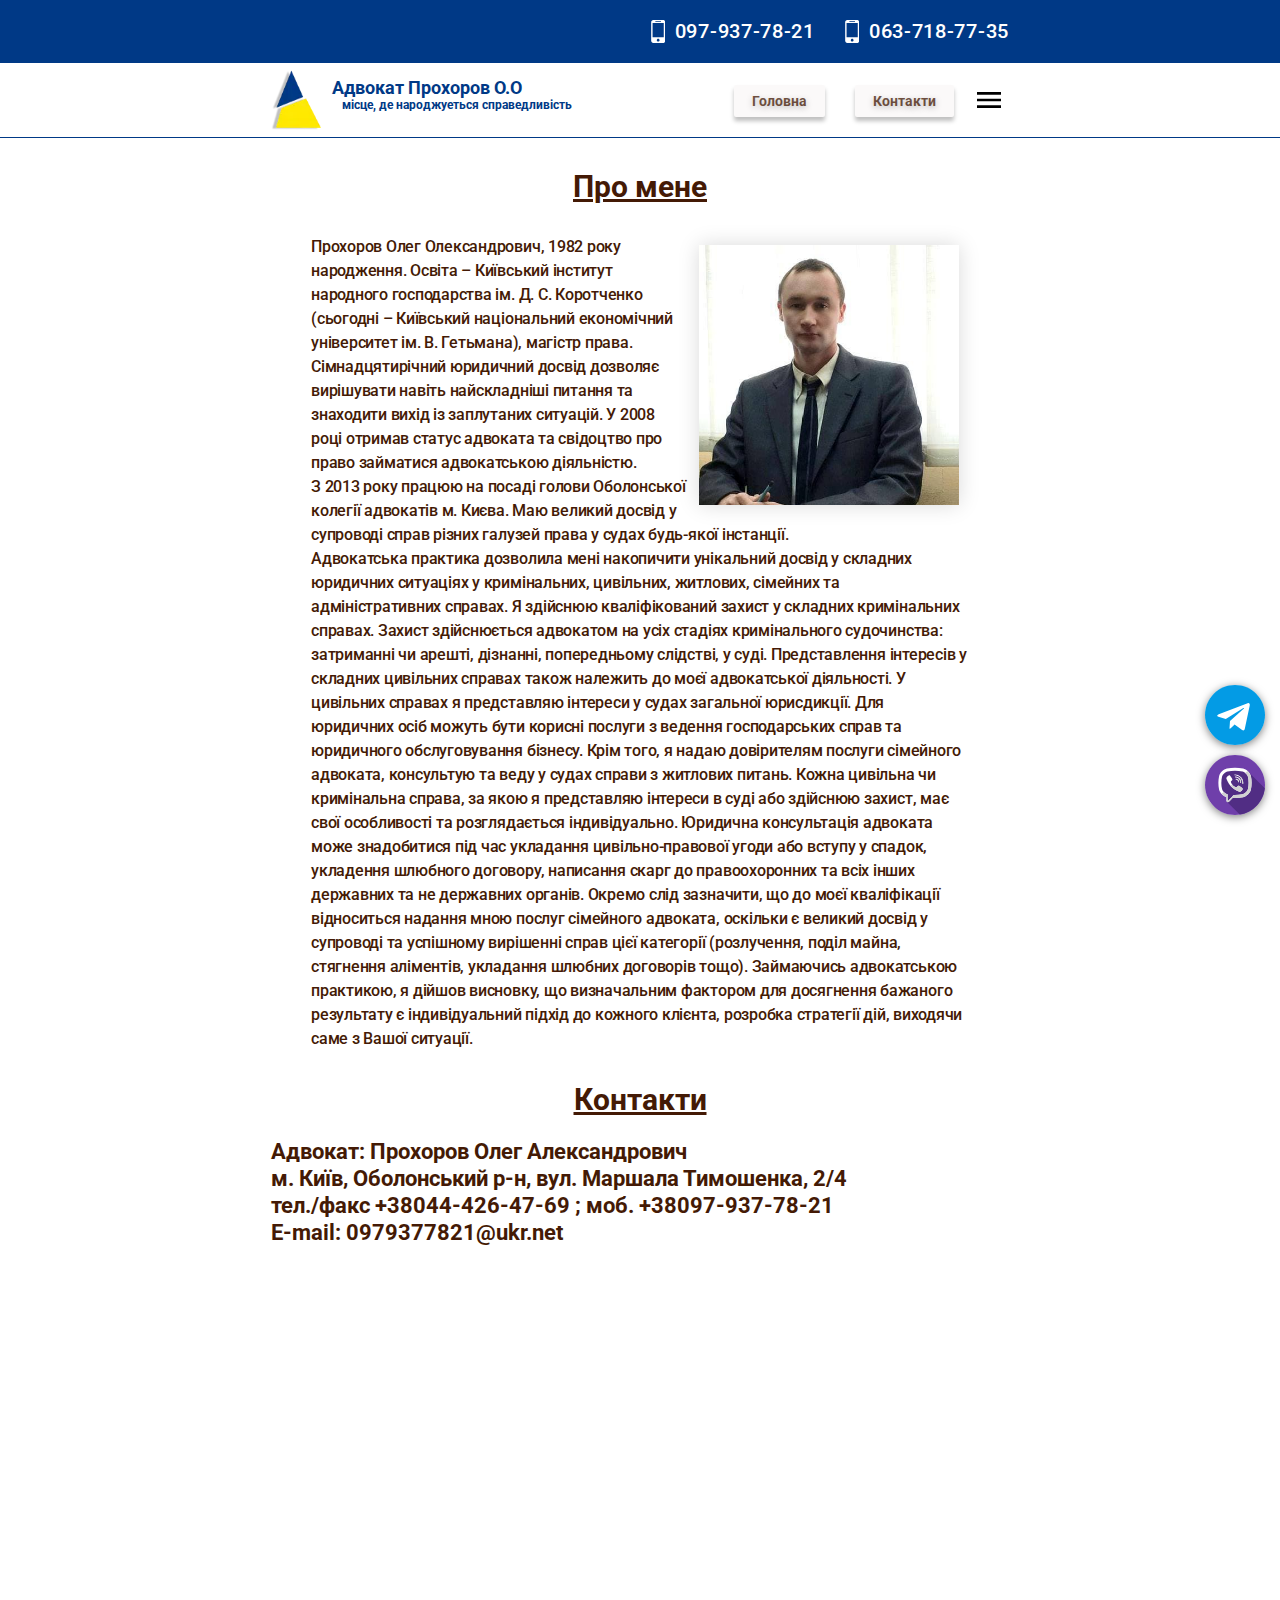
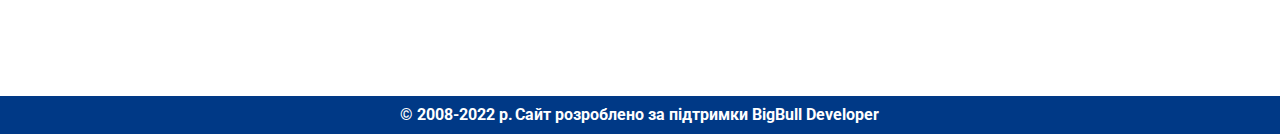
==== commit 84c29682: "123" ====
--- a/about.html
+++ b/about.html
@@ -48,26 +48,30 @@
       </svg>
     </a>
     <header>
-      <div class="first-header">
-        <ul class="header-flex">
-          <li class="header-li">
-            <a class="link" href="tel:+380979377821"
-              ><svg class="header-icon" width="14" height="23">
-                <use href="./img/icons.svg#tel"></use>
-              </svg>
-              097-937-78-21
-            </a>
-          </li>
-          <li class="header-li">
-            <a class="link" href="tel:+380637187735"
-              ><svg class="header-icon" width="14" height="23">
-                <use href="./img/icons.svg#tel"></use>
-              </svg>
-              063-718-77-35
-            </a>
-          </li>
-        </ul>
-      </div>
+      <section class="section-header">
+        <div class="container">
+          <div class="first-header">
+            <ul class="header-flex">
+              <li class="header-li">
+                <a class="link" href="tel:+380979377821"
+                  ><svg class="header-icon" width="14" height="23">
+                    <use href="./img/icons.svg#tel"></use>
+                  </svg>
+                  097-937-78-21
+                </a>
+              </li>
+              <li class="header-li">
+                <a class="link" href="tel:+380637187735"
+                  ><svg class="header-icon" width="14" height="23">
+                    <use href="./img/icons.svg#tel"></use>
+                  </svg>
+                  063-718-77-35
+                </a>
+              </li>
+            </ul>
+          </div>
+        </div>
+      </section>
       <div class="container">
         <div class="second-header">
           <a href="./index.html" class="logo">
--- a/css/main.min.css
+++ b/css/main.min.css
@@ -1 +1 @@
-:root{--main-text-color: #441a05;--color-white: #ffffff;--background-color: #003986;--hover-link-color: #ffe901;--hover-bg-color: rgba(68, 26, 5, 0.9);--cubic-bezier: cubic-bezier(0.4, 0, 0.2, 1);--about-bg-color: rgba(252, 183, 0, 0.75)}.copy{padding:10px 0;color:#fff;font-size:16px;margin-right:2px}.copy-ul{display:flex;flex-wrap:wrap;justify-content:center}.topNubex{display:flex;align-items:center;justify-content:center;position:fixed;right:15px;bottom:15px;width:60px;height:60px;background-color:var(--about-bg-color);fill:var(--main-text-color);transform:scale(1);transition:transform 200ms linear;border-radius:50%;cursor:pointer;z-index:2}#topNubex:hover{transform:scale(1.1)}.overlay{opacity:0;visibility:hidden;transform:scale(0.7);overflow-y:scroll;pointer-events:none}.modal{position:absolute;opacity:0;visibility:hidden;box-shadow:0 3px 10px -0.5px rgba(0,0,0,.2);padding:50px 20px;border-radius:3px;background-color:#fff;z-index:12}.modal__title{display:inline-block;width:100%;text-align:left;font-size:18px;line-height:1.3;z-index:13}.modal.active{width:100%;z-index:12;opacity:1;visibility:visible;transition:transform 250ms linear}.overlay.active{opacity:1;visibility:visible;position:fixed;top:0;left:0;width:100%;height:100%;background-color:rgba(0,0,0,.5);z-index:11;padding:90px 0px;transform:scale(1);transition:opacity 250ms linear;pointer-events:all}.modal__cross{width:25px;height:25px;position:absolute;top:20px;right:20px;fill:#444;cursor:pointer}.head-contact{display:flex;justify-content:center;align-items:center}.section-header{width:100%;background-color:var(--background-color)}.first-header{position:relative;display:flex;justify-content:end;align-items:center}.header-icon{fill:currentColor;margin-right:10px}.second-header{display:flex;justify-content:space-between}.header-flex{display:flex}.header-li{display:flex;padding:6px 0;color:var(--color-white);cursor:pointer}.header-flex .header-li:not(:last-child){margin-right:30px}.header-flex a{display:flex;align-items:center;text-decoration:none;color:var(--color-white);font-weight:500;font-size:20px;line-height:1.15;letter-spacing:.035em;transition:color 250ms var(--cubic-bezier)}.mod-button:hover,.mod-button:focus{color:var(--hover-link-color)}.mod-button{display:flex;justify-content:center;align-items:center;position:absolute;cursor:pointer;top:8px;right:8px;border-radius:50%;width:30px;height:30px;padding:0;margin:0;border:1px solid rgba(0,0,0,.1);background-color:var(--color-white)}.button-link:nth-child(2) .sub-link{padding:46px 24px}.button-link:nth-child(3) .sub-link{margin-right:0}.serv-button{padding:62px 0px;max-width:450px;width:100%;color:var(--color-white);text-shadow:-4px 4px 2px rgba(0,0,0,.25);background:var(--main-text-color);box-shadow:-4px 4px 2px rgba(0,0,0,.25);border-radius:20px;transform:scale(1);transition:transform 250ms linear,box-shadow 250ms linear,background-color 250ms linear;cursor:pointer}.serv-button:hover,.serv-button:focus{background-color:var(--main-text-color);box-shadow:-8px 8px 6px rgba(0,0,0,.5);transform:scale(1.1)}.menu__button{z-index:10;display:flex;width:40px;height:40px;margin:10px 0px;padding:0;border:none;background:none}.menu__button:hover,.menu__button:focus{fill:var(--hover-text-color)}.menu__button.is-open .menu__icon{display:none}.menu__button .menu__icon--close{display:none}.menu__button.is-open .menu__icon--close{display:block}.header-li:hover a,.header-li:focus a{color:var(--hover-link-color)}.menu-items a:hover,.menu-items a:focus{transform:scale(1.1);box-shadow:-4px 4px 4px rgba(0,0,0,.5)}.menu{display:flex;align-items:center}.menu-link{font-weight:700;font-size:16px;line-height:18px;color:rgba(68,26,5,.75);text-shadow:0px 2px 6px rgba(0,0,0,.25);background:#fbf9f9;box-shadow:0px 4px 4px rgba(0,0,0,.25);border-radius:2px;padding:8px 36px;transform:scale(1);transition:transform 250ms var(--cubic-bezier),box-shadow 250ms var(--cubic-bezier)}.menu-box:not(:last-child){margin-right:30px}.menu-items{display:flex;align-items:center;justify-content:center}.sub-link{min-width:120px;font-weight:500;font-size:22px;line-height:1.14;text-align:center;color:#fff;text-shadow:0px 4px 4px rgba(0,0,0,.7);background-color:rgba(68,26,5,.97);border:1px solid rgba(0,0,0,.49);border-radius:20px;box-shadow:-4px 4px 2px rgba(0,0,0,.25);padding:41px 0px;margin-right:12px;cursor:pointer;transform:scale(1);transition:transform 250ms linear,box-shadow 250ms linear,background-color 250ms linear}.sub-link:hover,.sub-link:focus{background-color:var(--main-text-color);box-shadow:-8px 8px 6px rgba(0,0,0,.5);transform:scale(1.1)}.sub-flex{display:none}.mobile__menu{position:absolute;top:102px;right:0;display:flex;justify-content:center;width:100%;opacity:0;z-index:2;background-color:var(--color-white);padding:30px 15px;transform:translatey(-100%);transition:transform 150ms linear 100ms,opacity 200ms linear 100ms;pointer-events:none}.mobile__menu.is-open{pointer-events:all;opacity:1;transform:translatey(0%)}.mobile__menu-link{margin-bottom:15px}.mobile__menu-link:not(:last-child){border-right:1px solid;padding-right:10px}.mobile__menu-link:not(:first-child){padding-left:10px}.logo{display:flex}.logo-icon{margin:7px 0px;transform:rotatez(0deg);transition:transform 500ms var(--cubic-bezier)}.logo-icon:hover{transform:rotatez(360deg)}.logo-text{font-size:18px;line-height:1.15;color:var(--background-color);margin-left:11px;padding-bottom:15px;padding-top:15px;transform:scale(1);transition:transform 250ms linear}.logo-text:hover{transform:scale(1.1)}.logo-text-small{display:flex;font-size:16px;margin-left:10px;line-height:1.12;color:var(--background-color)}#contact{margin:0 0}*{box-sizing:border-box}body{position:relative;font-family:"Roboto",sans-serif;font-style:normal;font-size:25px;font-weight:700;color:var(--main-text-color)}img{display:block}.messenger{display:flex;align-items:center;justify-content:center;position:fixed;right:15px;bottom:85px;cursor:pointer;z-index:2;border-radius:50%;transform:scale(1);transition:transform 200ms linear;box-shadow:0px 2px 9px rgba(0,0,0,.5)}.messenger-telegram{display:flex;align-items:center;justify-content:center;position:fixed;right:15px;bottom:155px;cursor:pointer;z-index:2;border-radius:50%;transform:scale(1);transition:transform 200ms linear;box-shadow:0px 2px 9px rgba(0,0,0,.5)}.messenger:hover,.messenger-telegram:hover{transform:scale(1.1)}.messenger-icon{width:60px;height:60px}.visually-hidden{position:absolute;width:1px;height:1px;margin:-1px;border:0;padding:0;white-space:nowrap;-webkit-clip-path:inset(100%);clip-path:inset(100%);clip:rect(0 0 0 0);overflow:hidden}h1,h2,h3{margin:0;padding:0}a{display:inline-block;text-decoration:none;color:currentColor}p{padding:0;margin:0}button{padding:0;margin:0;outline:none}ul{padding:0;margin:0;list-style:none}li{margin:0;padding:0}.container{margin-left:auto;margin-right:auto;padding-left:15px;padding-right:15px}.border{border-top:1px solid var(--background-color)}.hero{max-width:1920px;margin-left:auto;margin-right:auto;text-align:center;background-position-y:center;background-size:cover;background-repeat:no-repeat;background-image:url(../img/hero-mob.webp)}@media(min-device-pixel-ratio: 2),(-webkit-min-device-pixel-ratio: 2),(min-resolution: 192dpi),(min-resolution: 2dppx){.hero{background-image:url(../img/hero-mob-2x.webp)}}.hero-title{width:100%;font-size:30px;color:rgba(68,26,5,.8);text-shadow:0px 2px 6px rgba(0,0,0,.35);padding:70px 0px}.hero-text{font-size:30px;line-height:48px;align-items:center;text-align:right;color:rgba(68,26,5,.9);text-shadow:0px 2px 16px rgba(0,0,0,.25);padding:20px 0 0 0}.about-flex{display:none}.about-list{display:flex;align-items:center}.about-list.second{align-items:end;padding-bottom:50px}.about-title{padding-top:27px;font-size:42px;line-height:1.14;-webkit-text-decoration-line:underline;text-decoration-line:underline;text-align:center;color:var(--main-text-color)}.about-text--mini{padding:33px 30px;font-weight:500;font-size:24px;line-height:1.4;letter-spacing:-0.015em;color:var(--main-text-color)}.about{margin-right:60px;width:566px;height:311px;background:rgba(255,253,253,.99);border:1px solid var(--color-white);box-shadow:0px 0px 20px rgba(0,0,0,.25);border-radius:5px}.about:nth-child(2){margin-right:0;border:none;background:none;box-shadow:none}.about-img{box-shadow:0px 0px 20px rgba(0,0,0,.15)}.about-box{width:365px;background:var(--about-bg-color);border-radius:20px;box-shadow:0px 2px 0px rgba(0,0,0,.5)}.about-box:nth-child(2){width:428px;height:242px;margin:0px 76px}.about-box:nth-child(2) .second-title{padding:15px 140px 55px 140px;padding-bottom:55px;font-size:64px}.about-box:nth-child(2) .second-text{font-size:38px;padding:0px 20px 15px}.about-flex-cont{display:flex}.second-title{padding:15px 94px 30px 94px;font-size:60px;line-height:1.15;text-align:center;-webkit-text-decoration-line:underline;text-decoration-line:underline;color:var(--main-text-color);text-shadow:-2px 4px 6px rgba(0,0,0,.25)}.second-text{padding:0px 20px 15px;font-size:35px;line-height:1.15;text-align:center;color:var(--main-text-color);text-shadow:-2px 4px 6px rgba(0,0,0,.25)}.services-title{font-size:30px;line-height:37px;text-align:center;text-decoration:underline;color:var(--main-text-color);padding-top:30px}.services-subtitle{padding:20px 0;font-size:20px;line-height:25px;text-align:center;color:var(--main-text-color)}.card-text{display:inline-flex;align-items:center;position:absolute;margin:0;padding:0px 24px;width:100%;height:100%;font-size:18px;line-height:29px;text-align:center;color:var(--color-white);transform:translateY(100%)}.services-cont{padding:0px 55px}.services-flex{display:block}.footer{display:flex;justify-content:space-between;align-items:center}.footer-header{display:flex;justify-content:center;align-items:center;width:100%;background-color:var(--background-color)}.address{font-size:22px;line-height:27px;font-style:normal;font-weight:700;color:var(--main-text-color)}.address a{transform:scale(1);transition:color 150ms linear,transform 150ms linear}.address a:hover{color:var(--hover-link-color);transform:scale(1.03)}.contact{padding-bottom:20px;font-size:30px;line-height:37px;text-align:center;text-decoration:underline;color:var(--main-text-color);padding-top:30px}.map{padding-top:25px;width:100%;margin-bottom:-6px}.price-title{padding:30px 0;text-align:center}.price-text,.about-text{padding:0px 40px;font-weight:500;font-size:20px;line-height:1.5;letter-spacing:-0.015em;color:var(--main-text-color)}.cap{padding-top:10px;padding-bottom:10px;height:10%;font-size:25px;text-align:left;text-decoration:underline}.iksweb th{font-weight:700;font-size:25px;text-align:left;color:var(--main-text-color);background-color:var(--color-white)}.iksweb{display:flex;text-decoration:none;padding-top:10px;padding-bottom:50px;width:70%;text-align:left;font-size:20px;color:var(--main-text-color);margin-left:auto;margin-right:auto}.iksweb td:nth-child(2n){width:150px}.iksweb tr{cursor:default;transform:scale(1);transition:transform 200ms linear,background-color 300ms linear}.iksweb td .iksweb th{padding:10px 5px;line-height:13px}.iksweb tr:hover{background-color:rgba(189,185,185,.163);transform:scale(1.1)}@media screen and (min-width: 480px){.container{width:480px}}@media screen and (min-width: 768px){.container{width:768px}}@media screen and (min-width: 1366px){.container{width:1366px}}@media screen and (max-width: 767px){.modal__title{font-size:16px;line-height:1.3}.header-flex{margin-left:auto;margin-right:auto}.topNubex{width:50px;height:50px}.messenger{bottom:75px}.messenger-telegram{bottom:135px}.messenger-icon{width:50px;height:50px}.header-icon{width:10px;height:auto}.about-text{padding:0}.about-img{display:none}.iksweb{display:initial;font-size:14px}.iksweb th{font-size:20px}.menu{display:none}.price-text{display:none}.second-header{align-items:center}.services:not(:last-child){margin-bottom:10px}}@media screen and (max-width: 1365px){.header-li{padding:20px 0}.menu{margin-left:auto}.menu-link.menu-link--hiden{display:none}.sub-menu{display:none}.hero-title{max-width:460px;width:100%;font-size:30px;margin-left:auto;margin-right:100px}.second-header{align-items:center}.logo-icon{width:50px;height:60px}.logo-text-small{font-size:12px}.menu-box:not(:last-child){margin-right:15px}.menu-link{font-size:14px;line-height:16px;padding:8px 18px}.services:nth-child(2n){margin-right:0}.qr{display:none}.price-text,.about-text{font-size:16px;line-height:1.5}}@media screen and (min-width: 768px){.modal{position:absolute;top:50%;left:50%;transform:translate(-50%, -50%) scale(0.2);max-width:700px}.modal.active{transform:translate(-50%, -50%) scale(1)}.mobile__menu{justify-content:flex-end}.services:nth-last-child(-n+2){margin-bottom:0}.hero{background-image:url(../img/hero-tab.webp)}}@media screen and (min-width: 768px)and (min-device-pixel-ratio: 2),screen and (min-width: 768px)and (-webkit-min-device-pixel-ratio: 2),screen and (min-width: 768px)and (min-resolution: 192dpi),screen and (min-width: 768px)and (min-resolution: 2dppx){.hero{background-image:url(../img/hero-tab-2x.webp)}}@media screen and (min-width: 768px){.sub-flex{display:flex;align-items:center;justify-content:center}}@media screen and (min-width: 768px){.services-flex{display:flex;flex-wrap:wrap;padding-bottom:30px;justify-content:center}}@media screen and (min-width: 768px){.services{width:calc((100% - 60px)/2);margin-right:30px;margin-bottom:60px}}@media screen and (min-width: 768px){.serv-button{padding:45px 0px;font-size:18px}}@media screen and (min-width: 768px){.iksweb{font-size:18px}}@media screen and (min-width: 1366px){.modal{max-width:1000px}.menu__button{display:none}.mobile__menu{display:none}.hero{background-image:url(../img/hero.webp)}}@media screen and (min-width: 1366px)and (min-device-pixel-ratio: 2),screen and (min-width: 1366px)and (-webkit-min-device-pixel-ratio: 2),screen and (min-width: 1366px)and (min-resolution: 192dpi),screen and (min-width: 1366px)and (min-resolution: 2dppx){.hero{background-image:url(../img/hero2.webp)}}@media screen and (min-width: 1366px){.hero-title{width:700px;font-size:40px;line-height:1.2;margin-left:auto;margin-right:23px;padding:95px 0px}}@media screen and (min-width: 1366px){.hero-text{font-size:42px;padding:50px 38px}}@media screen and (min-width: 1366px){.sub-flex{justify-content:space-between}}@media screen and (min-width: 1366px){.sub-menu{display:flex;align-items:center;padding-left:24px}}@media screen and (min-width: 1366px){.about-flex{display:flex;justify-content:center;padding-top:39px}}@media screen and (min-width: 1366px){.services-flex{display:flex;flex-wrap:wrap;padding-bottom:60px}}@media screen and (min-width: 1366px){.services-title{font-size:50px;line-height:57px;text-align:center;text-decoration:underline;color:var(--main-text-color)}}@media screen and (min-width: 1366px){.services-subtitle{padding:43px 0;font-size:25px;line-height:29px;text-align:center;color:var(--main-text-color)}}@media screen and (min-width: 1366px){.services-cont{padding:0px 83px}}@media screen and (min-width: 1366px){.services{width:calc((100% - 120px)/3);margin-right:60px;margin-bottom:90px}}@media screen and (min-width: 1366px){.services:nth-child(3n){margin-right:0}}@media screen and (min-width: 1366px){.services:nth-last-child(-n+3){margin-bottom:0}}@media screen and (min-width: 1366px){.serv-button{padding:62px 0px;width:350px;font-size:25px;color:var(--color-white);text-shadow:-4px 4px 2px rgba(0,0,0,.25);background:var(--main-text-color);box-shadow:-4px 4px 2px rgba(0,0,0,.25);border-radius:20px;transform:scale(1);transition:transform 250ms linear,box-shadow 250ms linear,background-color 250ms linear;cursor:pointer}}@media screen and (min-width: 1366px){.qr{bottom:40px;right:40px}}@media screen and (min-width: 1366px){.contact{padding-bottom:20px;font-size:45px;line-height:52px;text-align:center;color:var(--main-text-color)}}@media screen and (min-width: 1366px){.logo-text{width:320px;font-size:26px;line-height:1.15;color:var(--background-color);margin-left:11px;padding-bottom:15px;padding-top:15px;transform:scale(1);transition:transform 250ms linear}}@media screen and (min-width: 1366px){.header-flex a{font-size:18px}}@media screen and (min-width: 1366px){.address{font-size:25px;line-height:29px}}@media screen and (min-width: 1366px){.price-text,.about-text{font-size:22px}}@media screen and (min-width: 1366px){.iksweb{font-size:20px}}/*# sourceMappingURL=main.min.css.map */+:root{--main-text-color: #441a05;--color-white: #ffffff;--background-color: #003986;--hover-link-color: #ffe901;--hover-bg-color: rgba(68, 26, 5, 0.9);--cubic-bezier: cubic-bezier(0.4, 0, 0.2, 1);--about-bg-color: rgba(252, 183, 0, 0.75)}.copy{padding:10px 0;color:#fff;font-size:16px;margin-right:2px}.copy-ul{display:flex;flex-wrap:wrap;justify-content:center}.topNubex{display:flex;align-items:center;justify-content:center;position:fixed;right:15px;bottom:15px;width:60px;height:60px;background-color:var(--about-bg-color);fill:var(--main-text-color);transform:scale(1);transition:transform 200ms linear;border-radius:50%;cursor:pointer;z-index:2}#topNubex:hover{transform:scale(1.1)}.overlay{opacity:0;visibility:hidden;transform:scale(0.7);overflow-y:scroll;pointer-events:none}.modal{position:absolute;opacity:0;visibility:hidden;box-shadow:0 3px 10px -0.5px rgba(0,0,0,.2);padding:50px 20px;border-radius:3px;background-color:#fff;z-index:12}.modal__title{display:inline-block;width:100%;text-align:left;font-size:18px;line-height:1.3;z-index:13}.modal.active{width:100%;z-index:12;opacity:1;visibility:visible;transition:transform 250ms linear}.overlay.active{opacity:1;visibility:visible;position:fixed;top:0;left:0;width:100%;height:100%;background-color:rgba(0,0,0,.5);z-index:11;padding:90px 0px;transform:scale(1);transition:opacity 250ms linear;pointer-events:all}.modal__cross{width:25px;height:25px;position:absolute;top:20px;right:20px;fill:#444;cursor:pointer}.head-contact{display:flex;justify-content:center;align-items:center}.section-header{width:100%;background-color:var(--background-color)}.first-header{position:relative;display:flex;justify-content:end;align-items:center}.header-icon{fill:currentColor;margin-right:10px}.second-header{display:flex;justify-content:space-between}.header-flex{display:flex}.header-li{display:flex;padding:6px 0;color:var(--color-white);cursor:pointer}.header-flex .header-li:not(:last-child){margin-right:30px}.header-flex a{display:flex;align-items:center;text-decoration:none;color:var(--color-white);font-weight:500;font-size:20px;line-height:1.15;letter-spacing:.035em;transition:color 250ms var(--cubic-bezier)}.mod-button:hover,.mod-button:focus{color:var(--hover-link-color)}.mod-button{display:flex;justify-content:center;align-items:center;position:absolute;cursor:pointer;top:8px;right:8px;border-radius:50%;width:30px;height:30px;padding:0;margin:0;border:1px solid rgba(0,0,0,.1);background-color:var(--color-white)}.button-link:nth-child(2) .sub-link{padding:46px 24px}.button-link:nth-child(3) .sub-link{margin-right:0}.serv-button{padding:62px 0px;max-width:450px;width:100%;color:var(--color-white);text-shadow:-4px 4px 2px rgba(0,0,0,.25);background:var(--main-text-color);box-shadow:-4px 4px 2px rgba(0,0,0,.25);border-radius:20px;transform:scale(1);transition:transform 250ms linear,box-shadow 250ms linear,background-color 250ms linear;cursor:pointer}.serv-button:hover,.serv-button:focus{background-color:var(--main-text-color);box-shadow:-8px 8px 6px rgba(0,0,0,.5);transform:scale(1.1)}.menu__button{z-index:10;display:flex;width:40px;height:40px;margin:10px 0px;padding:0;border:none;background:none}.menu__button:hover,.menu__button:focus{fill:var(--hover-text-color)}.menu__button.is-open .menu__icon{display:none}.menu__button .menu__icon--close{display:none}.menu__button.is-open .menu__icon--close{display:block}.header-li:hover a,.header-li:focus a{color:var(--hover-link-color)}.menu-items a:hover,.menu-items a:focus{transform:scale(1.1);box-shadow:-4px 4px 4px rgba(0,0,0,.5)}.menu{display:flex;align-items:center}.menu-link{font-weight:700;font-size:16px;line-height:18px;color:rgba(68,26,5,.75);text-shadow:0px 2px 6px rgba(0,0,0,.25);background:#fbf9f9;box-shadow:0px 4px 4px rgba(0,0,0,.25);border-radius:2px;padding:8px 36px;transform:scale(1);transition:transform 250ms var(--cubic-bezier),box-shadow 250ms var(--cubic-bezier)}.menu-box:not(:last-child){margin-right:30px}.menu-items{display:flex;align-items:center;justify-content:center}.sub-link{min-width:120px;font-weight:500;font-size:22px;line-height:1.14;text-align:center;color:#fff;text-shadow:0px 4px 4px rgba(0,0,0,.7);background-color:rgba(68,26,5,.97);border:1px solid rgba(0,0,0,.49);border-radius:20px;box-shadow:-4px 4px 2px rgba(0,0,0,.25);padding:41px 0px;margin-right:12px;cursor:pointer;transform:scale(1);transition:transform 250ms linear,box-shadow 250ms linear,background-color 250ms linear}.sub-link:hover,.sub-link:focus{background-color:var(--main-text-color);box-shadow:-8px 8px 6px rgba(0,0,0,.5);transform:scale(1.1)}.sub-flex{display:none}.mobile__menu{position:absolute;top:136px;right:0;display:flex;justify-content:center;width:100%;opacity:0;z-index:2;background-color:var(--color-white);padding:30px 15px;transform:translatey(-100%);transition:transform 150ms linear 100ms,opacity 200ms linear 100ms;pointer-events:none}.mobile__menu.is-open{pointer-events:all;opacity:1;transform:translatey(0%)}.mobile__menu-link{margin-bottom:15px}.mobile__menu-link:not(:last-child){border-right:1px solid;padding-right:10px}.mobile__menu-link:not(:first-child){padding-left:10px}.logo{display:flex}.logo-icon{margin:7px 0px;transform:rotatez(0deg);transition:transform 500ms var(--cubic-bezier)}.logo-icon:hover{transform:rotatez(360deg)}.logo-text{font-size:18px;line-height:1.15;color:var(--background-color);margin-left:11px;padding-bottom:15px;padding-top:15px;transform:scale(1);transition:transform 250ms linear}.logo-text:hover{transform:scale(1.1)}.logo-text-small{display:flex;font-size:16px;margin-left:10px;line-height:1.12;color:var(--background-color)}#contact{margin:0 0}*{box-sizing:border-box}body{position:relative;font-family:"Roboto",sans-serif;font-style:normal;font-size:25px;font-weight:700;color:var(--main-text-color)}img{display:block}.messenger{display:flex;align-items:center;justify-content:center;position:fixed;right:15px;bottom:85px;cursor:pointer;z-index:2;border-radius:50%;transform:scale(1);transition:transform 200ms linear;box-shadow:0px 2px 9px rgba(0,0,0,.5)}.messenger-telegram{display:flex;align-items:center;justify-content:center;position:fixed;right:15px;bottom:155px;cursor:pointer;z-index:2;border-radius:50%;transform:scale(1);transition:transform 200ms linear;box-shadow:0px 2px 9px rgba(0,0,0,.5)}.messenger:hover,.messenger-telegram:hover{transform:scale(1.1)}.messenger-icon{width:60px;height:60px}.visually-hidden{position:absolute;width:1px;height:1px;margin:-1px;border:0;padding:0;white-space:nowrap;-webkit-clip-path:inset(100%);clip-path:inset(100%);clip:rect(0 0 0 0);overflow:hidden}h1,h2,h3{margin:0;padding:0}a{display:inline-block;text-decoration:none;color:currentColor}p{padding:0;margin:0}button{padding:0;margin:0;outline:none}ul{padding:0;margin:0;list-style:none}li{margin:0;padding:0}.container{margin-left:auto;margin-right:auto;padding-left:15px;padding-right:15px}.border{border-top:1px solid var(--background-color)}.hero{max-width:1920px;margin-left:auto;margin-right:auto;text-align:center;background-position-y:center;background-size:cover;background-repeat:no-repeat;background-image:url(../img/hero-mob.webp)}@media(min-device-pixel-ratio: 2),(-webkit-min-device-pixel-ratio: 2),(min-resolution: 192dpi),(min-resolution: 2dppx){.hero{background-image:url(../img/hero-mob-2x.webp)}}.hero-title{width:100%;font-size:30px;color:rgba(68,26,5,.8);text-shadow:0px 2px 6px rgba(0,0,0,.35);padding:70px 0px}.hero-text{font-size:30px;line-height:48px;align-items:center;text-align:right;color:rgba(68,26,5,.9);text-shadow:0px 2px 16px rgba(0,0,0,.25);padding:20px 0 0 0}.about-flex{display:none}.about-list{display:flex;align-items:center}.about-list.second{align-items:end;padding-bottom:50px}.about-title{padding-top:27px;font-size:42px;line-height:1.14;-webkit-text-decoration-line:underline;text-decoration-line:underline;text-align:center;color:var(--main-text-color)}.about-text--mini{padding:33px 30px;font-weight:500;font-size:24px;line-height:1.4;letter-spacing:-0.015em;color:var(--main-text-color)}.about{margin-right:60px;width:566px;height:311px;background:rgba(255,253,253,.99);border:1px solid var(--color-white);box-shadow:0px 0px 20px rgba(0,0,0,.25);border-radius:5px}.about:nth-child(2){margin-right:0;border:none;background:none;box-shadow:none}.about-img{box-shadow:0px 0px 20px rgba(0,0,0,.15)}.about-box{width:365px;background:var(--about-bg-color);border-radius:20px;box-shadow:0px 2px 0px rgba(0,0,0,.5)}.about-box:nth-child(2){width:428px;height:242px;margin:0px 76px}.about-box:nth-child(2) .second-title{padding:15px 140px 55px 140px;padding-bottom:55px;font-size:64px}.about-box:nth-child(2) .second-text{font-size:38px;padding:0px 20px 15px}.about-flex-cont{display:flex}.second-title{padding:15px 94px 30px 94px;font-size:60px;line-height:1.15;text-align:center;-webkit-text-decoration-line:underline;text-decoration-line:underline;color:var(--main-text-color);text-shadow:-2px 4px 6px rgba(0,0,0,.25)}.second-text{padding:0px 20px 15px;font-size:35px;line-height:1.15;text-align:center;color:var(--main-text-color);text-shadow:-2px 4px 6px rgba(0,0,0,.25)}.services-title{font-size:30px;line-height:37px;text-align:center;text-decoration:underline;color:var(--main-text-color);padding-top:30px}.services-subtitle{padding:20px 0;font-size:20px;line-height:25px;text-align:center;color:var(--main-text-color)}.card-text{display:inline-flex;align-items:center;position:absolute;margin:0;padding:0px 24px;width:100%;height:100%;font-size:18px;line-height:29px;text-align:center;color:var(--color-white);transform:translateY(100%)}.services-cont{padding:0px 55px}.services-flex{display:block}.footer{display:flex;justify-content:space-between;align-items:center}.footer-header{display:flex;justify-content:center;align-items:center;width:100%;background-color:var(--background-color)}.address{font-size:22px;line-height:27px;font-style:normal;font-weight:700;color:var(--main-text-color)}.address a{transform:scale(1);transition:color 150ms linear,transform 150ms linear}.address a:hover{color:var(--hover-link-color);transform:scale(1.03)}.contact{padding-bottom:20px;font-size:30px;line-height:37px;text-align:center;text-decoration:underline;color:var(--main-text-color);padding-top:30px}.map{padding-top:25px;width:100%;margin-bottom:-6px}.price-title{padding:30px 0;text-align:center}.price-text,.about-text{padding:0px 40px;font-weight:500;font-size:20px;line-height:1.5;letter-spacing:-0.015em;color:var(--main-text-color)}.cap{padding-top:10px;padding-bottom:10px;height:10%;font-size:25px;text-align:left;text-decoration:underline}.iksweb th{font-weight:700;font-size:25px;text-align:left;color:var(--main-text-color);background-color:var(--color-white)}.iksweb{display:flex;text-decoration:none;padding-top:10px;padding-bottom:50px;width:70%;text-align:left;font-size:20px;color:var(--main-text-color);margin-left:auto;margin-right:auto}.iksweb td:nth-child(2n){width:150px}.iksweb tr{cursor:default;transform:scale(1);transition:transform 200ms linear,background-color 300ms linear}.iksweb td .iksweb th{padding:10px 5px;line-height:13px}.iksweb tr:hover{background-color:rgba(189,185,185,.163);transform:scale(1.1)}@media screen and (min-width: 480px){.container{width:480px}}@media screen and (min-width: 768px){.container{width:768px}}@media screen and (min-width: 1366px){.container{width:1366px}}@media screen and (max-width: 767px){.modal__title{font-size:16px;line-height:1.3}.header-flex{margin-left:auto;margin-right:auto}.topNubex{width:50px;height:50px}.messenger{bottom:75px}.messenger-telegram{bottom:135px}.messenger-icon{width:50px;height:50px}.header-icon{width:10px;height:auto}.about-text{padding:0}.about-img{display:none}.iksweb{display:initial;font-size:14px}.iksweb th{font-size:20px}.menu{display:none}.price-text{display:none}.second-header{align-items:center}.services:not(:last-child){margin-bottom:10px}}@media screen and (max-width: 1365px){.header-li{padding:20px 0}.menu{margin-left:auto}.menu-link.menu-link--hiden{display:none}.sub-menu{display:none}.hero-title{max-width:460px;width:100%;font-size:30px;margin-left:auto;margin-right:100px}.second-header{align-items:center}.logo-icon{width:50px;height:60px}.logo-text-small{font-size:12px}.menu-box:not(:last-child){margin-right:15px}.menu-link{font-size:14px;line-height:16px;padding:8px 18px}.services:nth-child(2n){margin-right:0}.qr{display:none}.price-text,.about-text{font-size:16px;line-height:1.5}}@media screen and (min-width: 768px){.modal{position:absolute;top:50%;left:50%;transform:translate(-50%, -50%) scale(0.2);max-width:700px}.modal.active{transform:translate(-50%, -50%) scale(1)}.mobile__menu{justify-content:flex-end}.services:nth-last-child(-n+2){margin-bottom:0}.hero{background-image:url(../img/hero-tab.webp)}}@media screen and (min-width: 768px)and (min-device-pixel-ratio: 2),screen and (min-width: 768px)and (-webkit-min-device-pixel-ratio: 2),screen and (min-width: 768px)and (min-resolution: 192dpi),screen and (min-width: 768px)and (min-resolution: 2dppx){.hero{background-image:url(../img/hero-tab-2x.webp)}}@media screen and (min-width: 768px){.sub-flex{display:flex;align-items:center;justify-content:center}}@media screen and (min-width: 768px){.services-flex{display:flex;flex-wrap:wrap;padding-bottom:30px;justify-content:center}}@media screen and (min-width: 768px){.services{width:calc((100% - 60px)/2);margin-right:30px;margin-bottom:60px}}@media screen and (min-width: 768px){.serv-button{padding:45px 0px;font-size:18px}}@media screen and (min-width: 768px){.iksweb{font-size:18px}}@media screen and (min-width: 1366px){.modal{max-width:1000px}.menu__button{display:none}.mobile__menu{display:none}.hero{background-image:url(../img/hero.webp)}}@media screen and (min-width: 1366px)and (min-device-pixel-ratio: 2),screen and (min-width: 1366px)and (-webkit-min-device-pixel-ratio: 2),screen and (min-width: 1366px)and (min-resolution: 192dpi),screen and (min-width: 1366px)and (min-resolution: 2dppx){.hero{background-image:url(../img/hero2.webp)}}@media screen and (min-width: 1366px){.hero-title{width:700px;font-size:40px;line-height:1.2;margin-left:auto;margin-right:23px;padding:95px 0px}}@media screen and (min-width: 1366px){.hero-text{font-size:42px;padding:50px 38px}}@media screen and (min-width: 1366px){.sub-flex{justify-content:space-between}}@media screen and (min-width: 1366px){.sub-menu{display:flex;align-items:center;padding-left:24px}}@media screen and (min-width: 1366px){.about-flex{display:flex;justify-content:center;padding-top:39px}}@media screen and (min-width: 1366px){.services-flex{display:flex;flex-wrap:wrap;padding-bottom:60px}}@media screen and (min-width: 1366px){.services-title{font-size:50px;line-height:57px;text-align:center;text-decoration:underline;color:var(--main-text-color)}}@media screen and (min-width: 1366px){.services-subtitle{padding:43px 0;font-size:25px;line-height:29px;text-align:center;color:var(--main-text-color)}}@media screen and (min-width: 1366px){.services-cont{padding:0px 83px}}@media screen and (min-width: 1366px){.services{width:calc((100% - 120px)/3);margin-right:60px;margin-bottom:90px}}@media screen and (min-width: 1366px){.services:nth-child(3n){margin-right:0}}@media screen and (min-width: 1366px){.services:nth-last-child(-n+3){margin-bottom:0}}@media screen and (min-width: 1366px){.serv-button{padding:62px 0px;width:350px;font-size:25px;color:var(--color-white);text-shadow:-4px 4px 2px rgba(0,0,0,.25);background:var(--main-text-color);box-shadow:-4px 4px 2px rgba(0,0,0,.25);border-radius:20px;transform:scale(1);transition:transform 250ms linear,box-shadow 250ms linear,background-color 250ms linear;cursor:pointer}}@media screen and (min-width: 1366px){.qr{bottom:40px;right:40px}}@media screen and (min-width: 1366px){.contact{padding-bottom:20px;font-size:45px;line-height:52px;text-align:center;color:var(--main-text-color)}}@media screen and (min-width: 1366px){.logo-text{width:320px;font-size:26px;line-height:1.15;color:var(--background-color);margin-left:11px;padding-bottom:15px;padding-top:15px;transform:scale(1);transition:transform 250ms linear}}@media screen and (min-width: 1366px){.header-flex a{font-size:18px}}@media screen and (min-width: 1366px){.address{font-size:25px;line-height:29px}}@media screen and (min-width: 1366px){.price-text,.about-text{font-size:22px}}@media screen and (min-width: 1366px){.iksweb{font-size:20px}}/*# sourceMappingURL=main.min.css.map */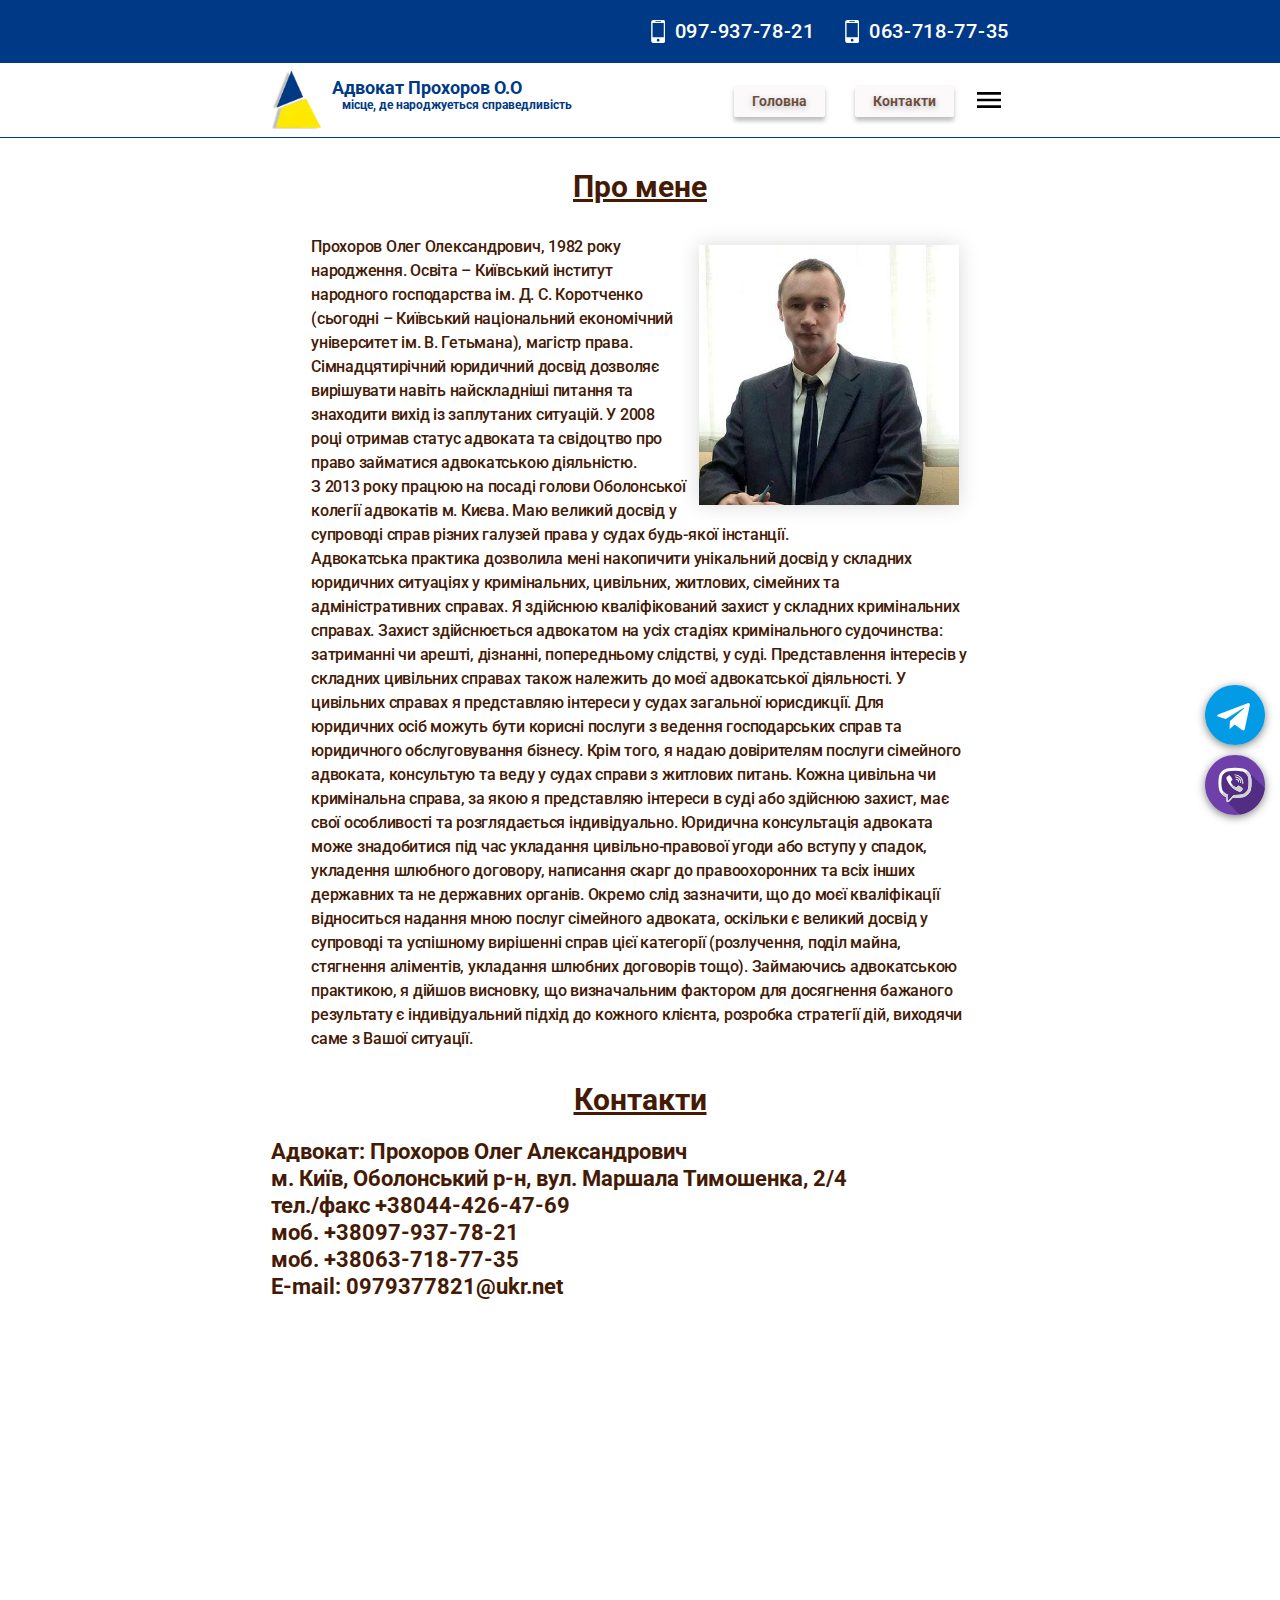
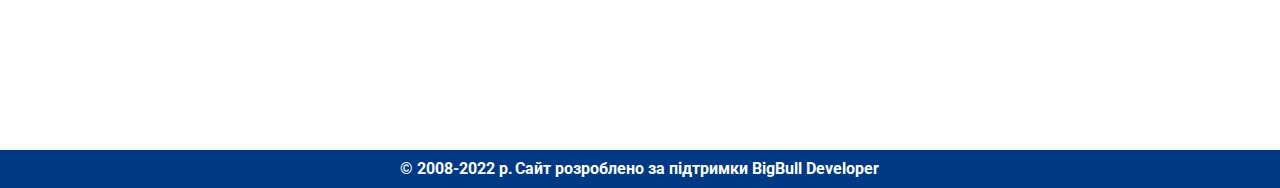
==== commit 5b86a2cb: "123" ====
--- a/about.html
+++ b/about.html
@@ -211,8 +211,10 @@
                   м. Київ, Оболонський р-н, вул. Маршала Тимошенка, 2/4
                 </p>
                 <p class="address-text">
-                  тел./факс <a href="tel:+380444264769">+38044-426-47-69</a> ;
-                  моб. <a href="tel:+380979377821">+38097-937-78-21</a>
+                  тел./факс <a href="tel:+380444264769">+38044-426-47-69</a
+                  ><br />
+                  моб. <a href="tel:+380979377821">+38097-937-78-21</a><br />
+                  моб. <a href="tel:+380637187735">+38063-718-77-35</a>
                 </p>
                 <p class="address-text">
                   E-mail:
